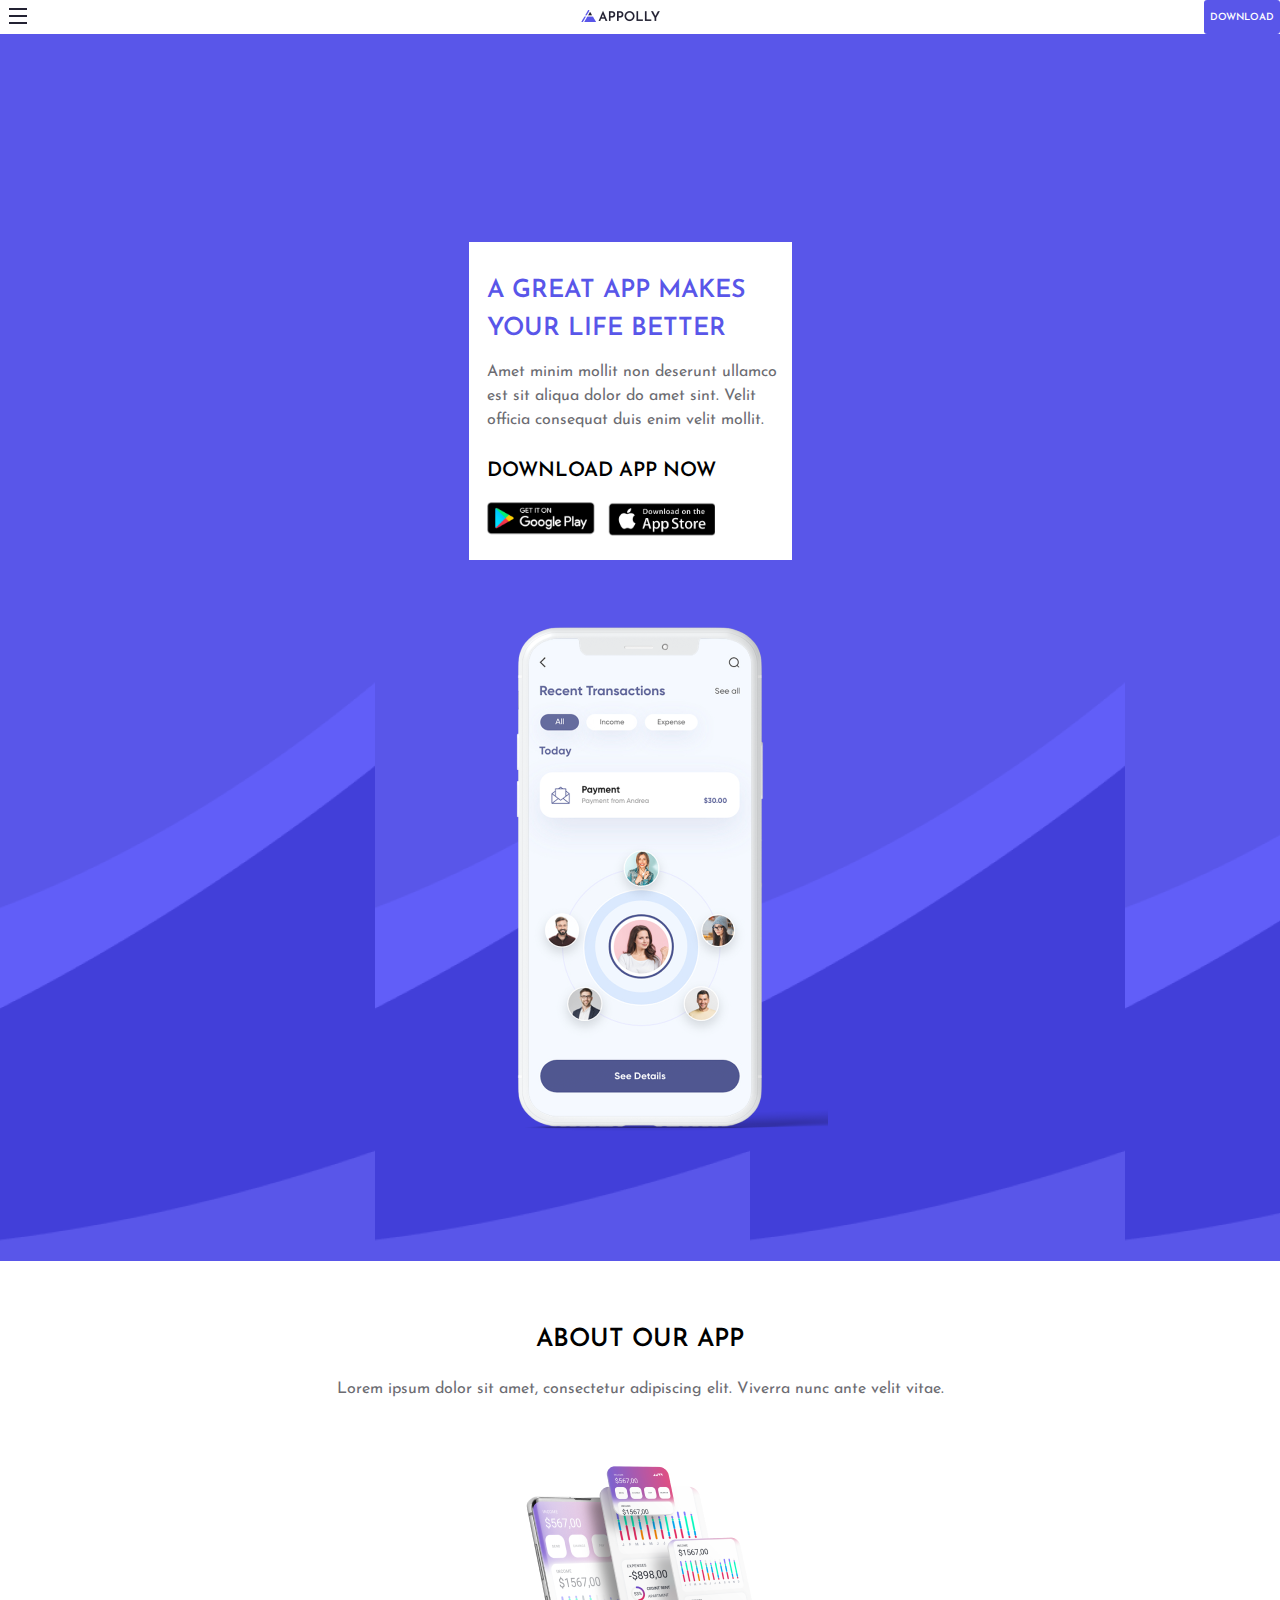
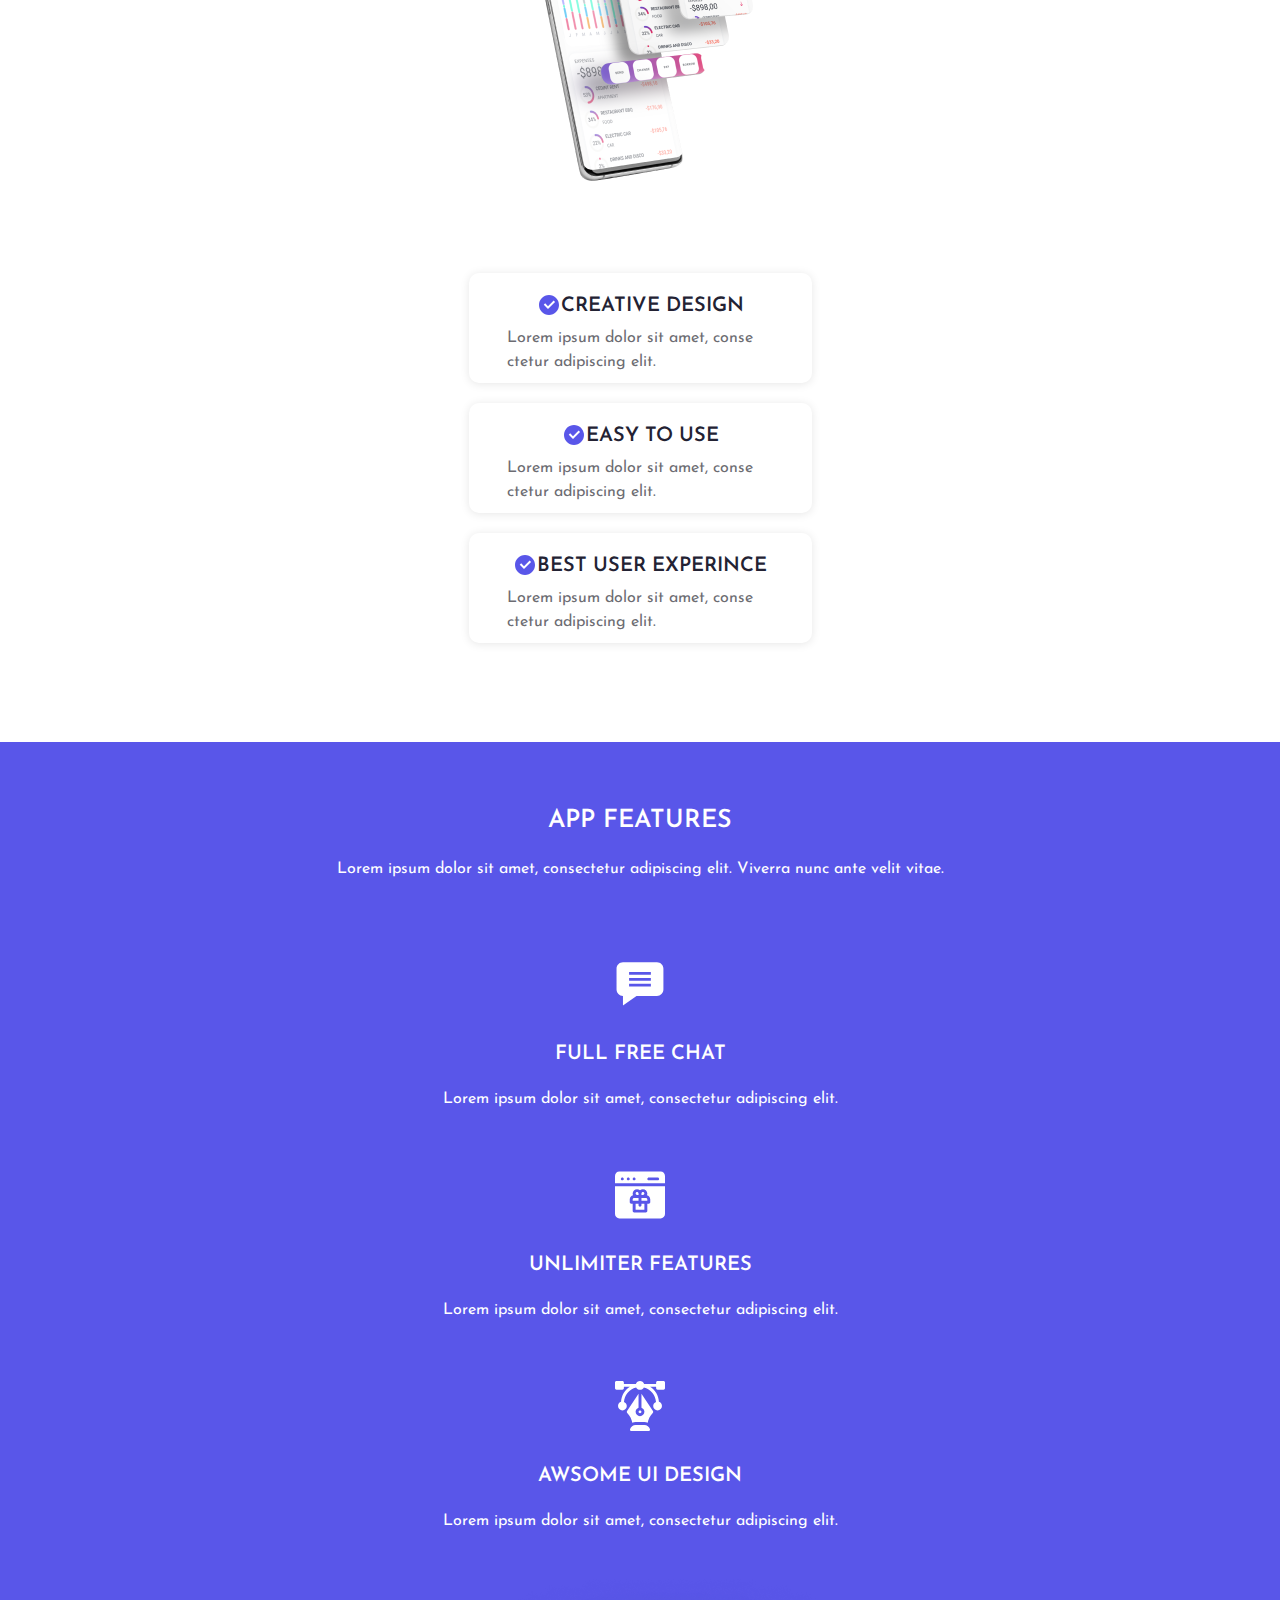
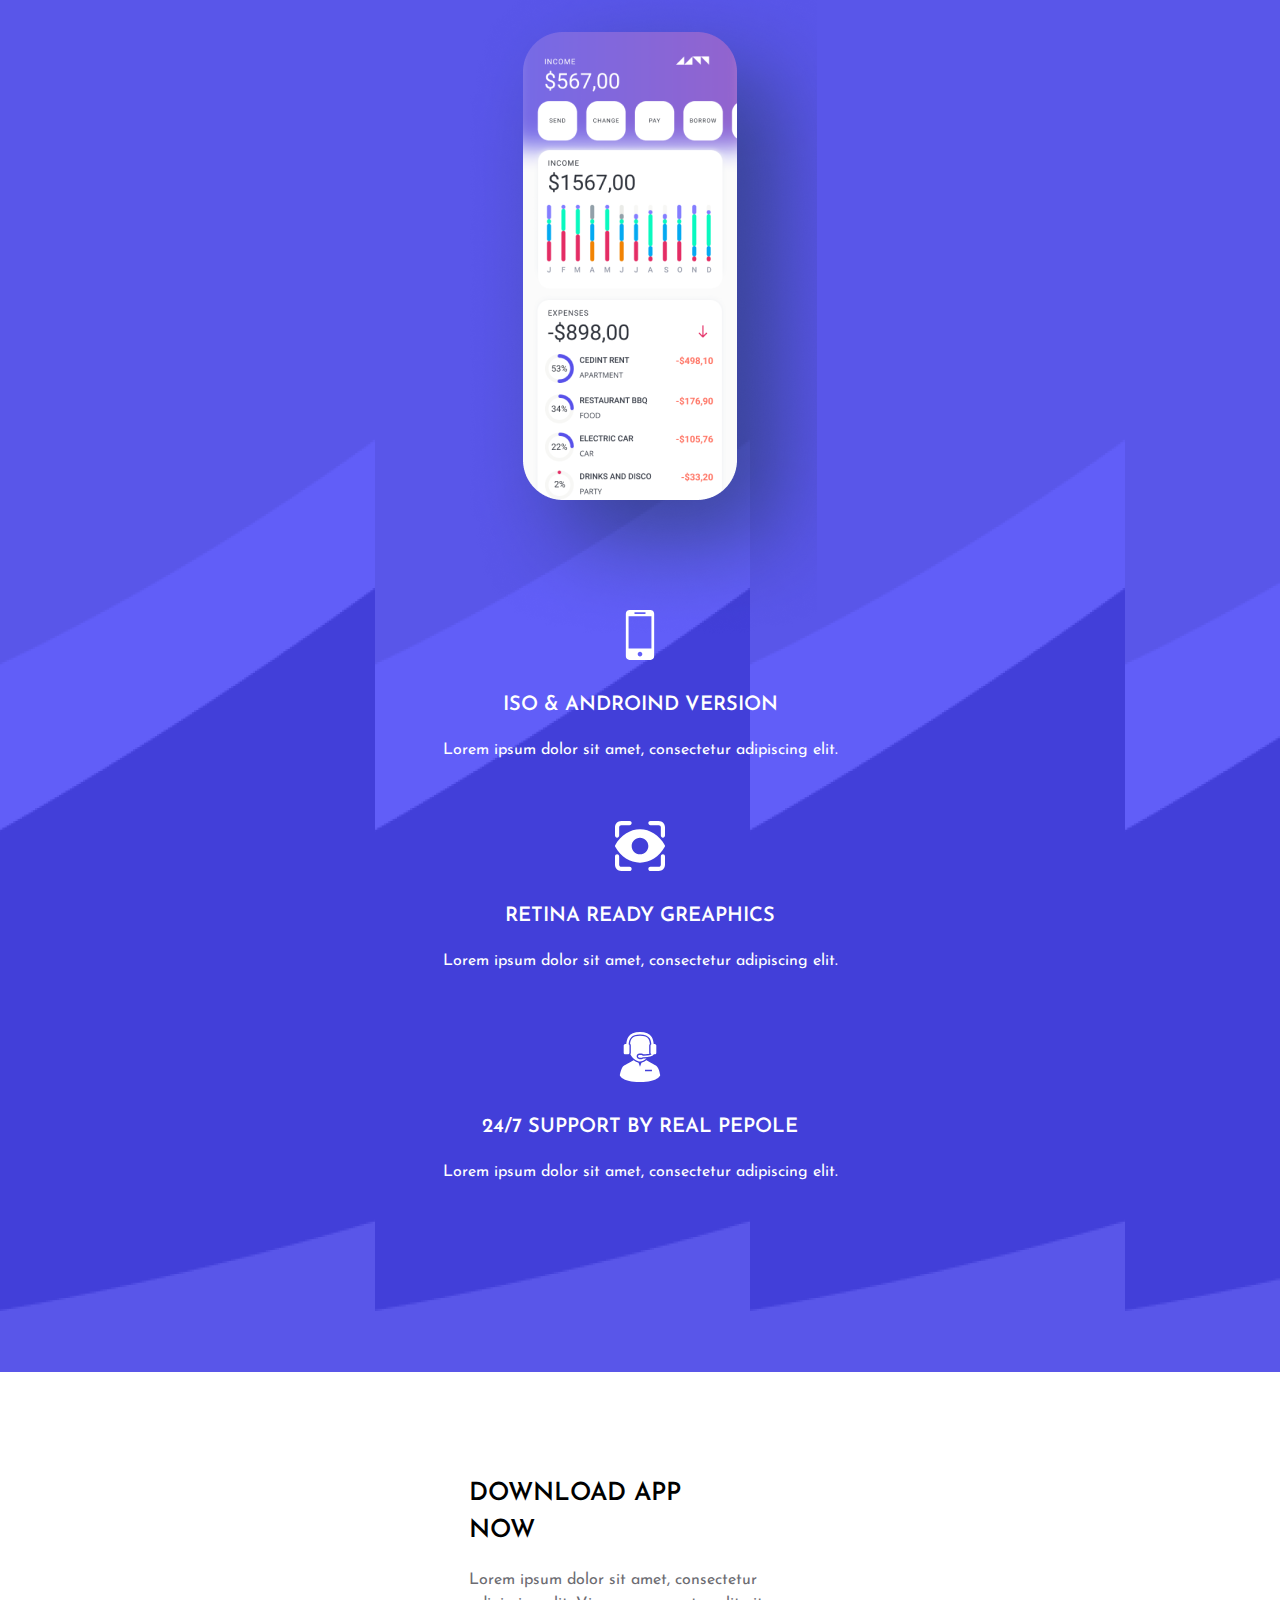
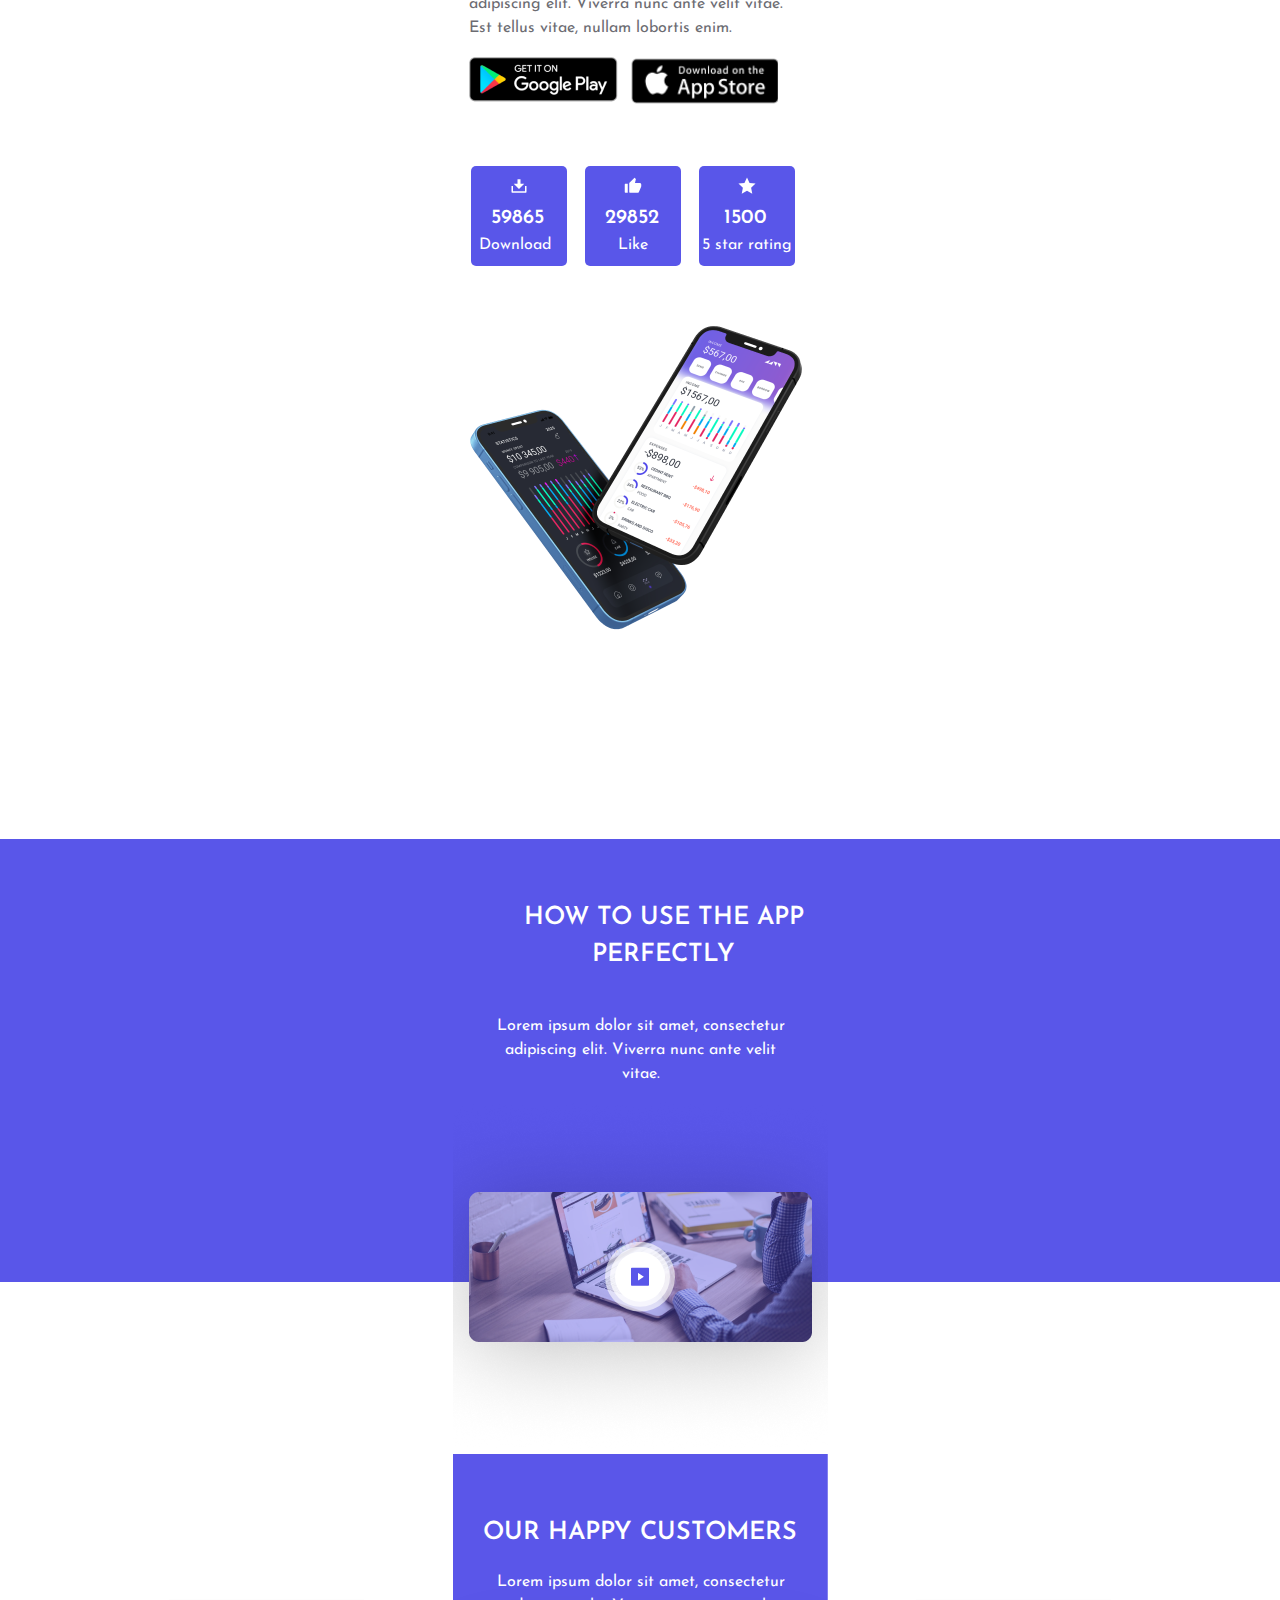
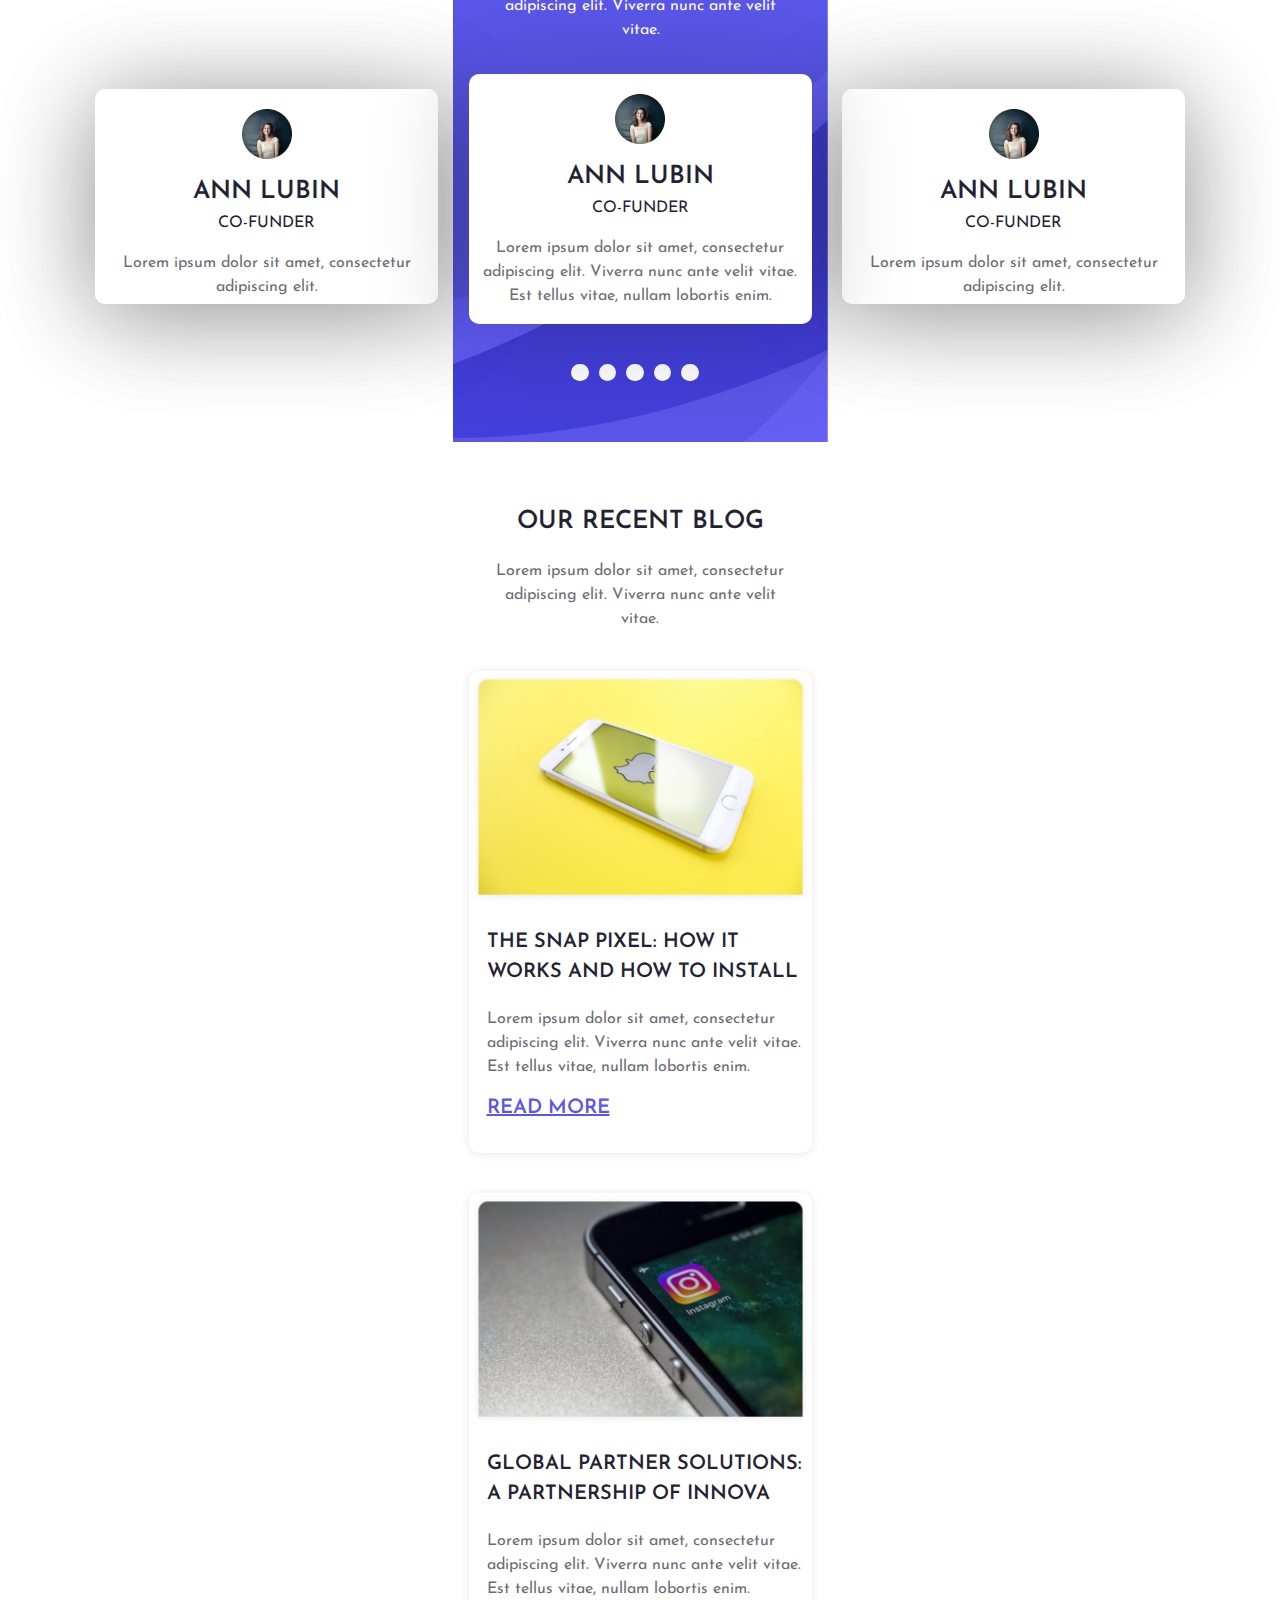
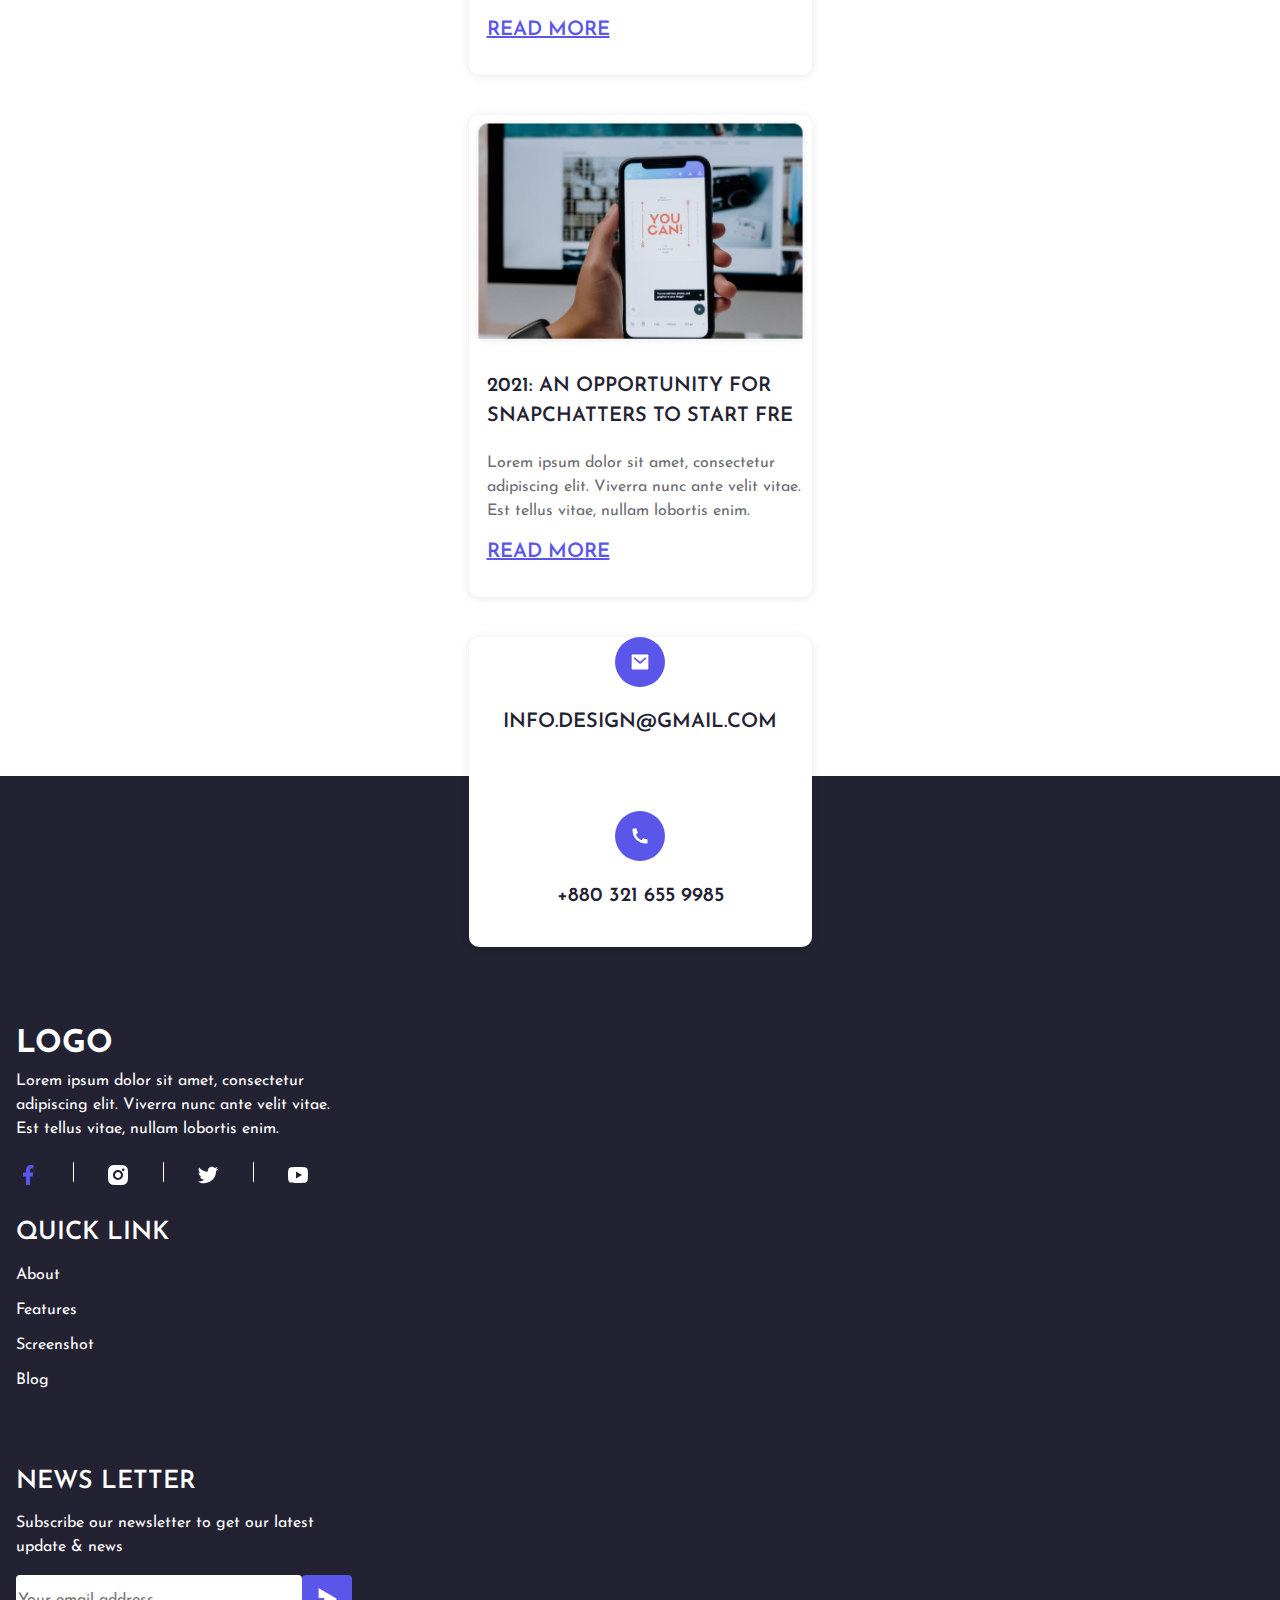
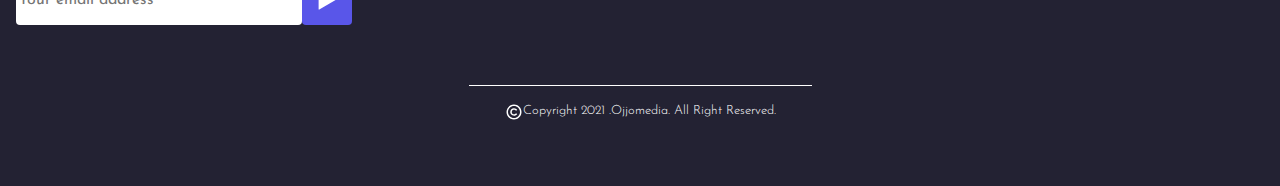
==== index.html @ 24dcb719 "blockimgflex" ====
<!DOCTYPE html>
<html lang="en">
<head>
    <meta charset="UTF-8">
    <meta name="viewport" content="width=device-width, initial-scale=1.0">
    <title>Document</title>
    <link rel="stylesheet" href="normalize.css">
    <link rel="stylesheet" href="style.css">
</head>
<body>
    <header class="header">
        <button type="button" class="header__buttonburger"><img src="image/burger.svg" alt=""></button>
        <a href="" class="header__logo"><img src="image/Logo41.png" alt="Appoly"></a>
        <a href="" class="header__downloadbutton-link">DOWNLOAD</a>
    </header>
    <main>
        <section class="downloadpage">
            <div class="downloadpage__container">
                <h1 id="Screenshot" class="downloadpage__heading1">A Great App Makes Your Life Better</h1>
                <p class="downloadpage__paragraph">Amet minim mollit non deserunt ullamco est sit aliqua dolor do amet sint. Velit officia consequat duis enim velit mollit.</p>
                <h2 class="downloadpage__heading2">Download App Now</h2>
                <a href="" class="downloadpage__link-google"><img src="image/google.png" alt="Get in on Google play" class="downloadpage__img-google" width="108" height="34"></a>
                <a href="" class="downloadpage__link-apple"><img src="image/appstore.png" alt="Download on the App Store" class="downloadpage__img-apple" width="108" height="34"></a>
            </div>
            <img src="image/Free Ui View Mobile App Mockup 1 (1).png" alt="Free Ui View Mobile App Mockup 1" class="downloadpage__img-phone" height="521">
        </section>
        <section class="aboutpage">
            <h2 id="About">About Our App</h2>
            <p class="aboutpage__paragraph">Lorem ipsum dolor sit amet, consectetur adipiscing elit. Viverra nunc ante velit vitae.</p>
            <img src="image/android-smartphone-free-mockup 1 (1).png" alt="android-smartphone-free-mockup 1" class="aboutpage__img-phone" width="238" height="324">
            <img src="" alt="" class="aboutpage__img-ellipse">
            <ul class="aboutpage__list">
                <li class="aboutpage__item">
                    <img src="image/галочка.svg" alt="marker" class="aboutpage__marker" width="24" height="24">
                    <h3 class="aboutpage__heading3">Creative design</h3>
                    <p class="aboutpage__item-paragraph">Lorem ipsum dolor sit amet, conse ctetur adipiscing elit.</p>
                </li>
                <li class="aboutpage__item">
                    <img src="image/галочка.svg" alt="marker" class="aboutpage__marker" width="24" height="24">
                    <h3 class="aboutpage__heading3">easy to use</h3>
                    <p class="aboutpage__item-paragraph">Lorem ipsum dolor sit amet, conse ctetur adipiscing elit.</p>
                </li>
                <li class="aboutpage__item">
                    <img src="image/галочка.svg" alt="marker" class="aboutpage__marker" width="24" height="24">
                    <h3 class="aboutpage__heading3">Best user experince</h3>
                    <p class="aboutpage__item-paragraph">Lorem ipsum dolor sit amet, conse ctetur adipiscing elit.</p>
                </li>
            </ul>
        </section>
        
        <section class="featurespage">
            <h2 id="Features" class="featurespage__heading2">App features</h2>
            <p class="featurespage__paragraph-main">Lorem ipsum dolor sit amet, consectetur adipiscing elit. Viverra nunc ante velit vitae.</p>
            <img src="image/comment.svg" alt="Icons/comment" class="featurespage__img">
            <h3 class="featurespage__heading3">Full free chat</h3>
            <p class="featurespage__paragraph">Lorem ipsum dolor sit amet, consectetur adipiscing elit.</p>
            <img src="image/surface1.svg" alt="Icons/browser" class="featurespage__img">
            <h3 class="featurespage__heading3">unlimiter features</h3>
            <p class="featurespage__paragraph">Lorem ipsum dolor sit amet, consectetur adipiscing elit.</p>
            <img src="image/vector.svg" alt="Icons/vector" class="featurespage__img">
            <h3 class="featurespage__heading3">awsome ui design</h3>
            <p class="featurespage__paragraph">Lorem ipsum dolor sit amet, consectetur adipiscing elit.</p>
            <img src="image/App (3).png" alt="App" class="featurespage__img-app">
            <img src="image/cell-phone.svg" alt="Icons/cell-phone" class="featurespage__img">
            <h3 class="featurespage__heading3">iso & androind version</h3>
            <p class="featurespage__paragraph">Lorem ipsum dolor sit amet, consectetur adipiscing elit.</p>
            <img src="image/eye-scanner 1.svg" alt="Icons/eye-scanner 1" class="featurespage__img">
            <h3 class="featurespage__heading3">retina ready greaphics</h3>
            <p class="featurespage__paragraph">Lorem ipsum dolor sit amet, consectetur adipiscing elit.</p>
            <img src="image/male-telemarketer.svg" alt="Icons/male-telemarketer" class="featurespage__img">
            <h3 class="featurespage__heading3">24/7 support by real pepole</h3>
            <p class="featurespage__paragraph">Lorem ipsum dolor sit amet, consectetur adipiscing elit.</p>
        </section>
        <section class="statisticpage">
            <h2 class="statisticpage__heading2">Download App  <br> Now</h2>
            <p class="statisticpage__paragraph-main">Lorem ipsum dolor sit amet, consectetur adipiscing elit. Viverra nunc ante velit vitae. Est tellus vitae, nullam lobortis enim.</p>
            <a href="" class="statisticpage__link-google"><img src="image/google.png" alt="Get in on Google play" class="statisticpage__img-google" width="149" height="47"></a>
            <a href="" class="statisticpage__link-apple"><img src="image/appstore.png" alt="Download on the App Store" class="statisticpage__img-apple" width="149" height="47"></a>
            <div class="statisticpage__main-container">
                <div class="statisticpage__container">
                    <img src="image/download-2-fill.svg" alt="Icons/download-2-fill" class="statisticpage__img-icons">
                    <p class="statisticpage__paragraph-numbers" id="downloads__number">59865</p>
                    <p class="statisticpage__paragraph-text" id="downloads__text">Download</p>
                </div>
                <div class="statisticpage__container">
                    <img src="image/like.svg" alt="Icons/thumb-up-fill" class="statisticpage__img-icons">
                    <p class="statisticpage__paragraph-numbers" id="like__number">29852</p>
                    <p class="statisticpage__paragraph-text" id="like__text">Like</p>
                </div>
                <div class="statisticpage__container">
                    <img src="image/star-fill.svg" alt="Icons/star-fill" class="statisticpage__img-icons">
                    <p class="statisticpage__paragraph-numbers" id="rating__number">1500</p>
                    <p class="statisticpage__paragraph-text" id="rating__text">5 star rating</p>
                </div>
            </div>
            <img src="image/Gravity-Scene-iPhone-12-Mockup 1 (1).png" alt="Gravity-Scene-iPhone-12-Mockup 1" class="statisticpage__img-phone">
            <img src="" alt="">
        </section>
        <section class="howtousepage">
            <h2 class="howtousepage__heading2">how to use the app perfectly</h2>
            <p class="howtousepage__paragraph">Lorem ipsum dolor sit amet, consectetur adipiscing elit. Viverra nunc ante velit vitae.</p>
            <div class="howtousepage__img-video">
                <img src="image/Image (1).png" alt="video">
                <div class="howtousepage__img-button">
                    <img src="image/Vodeo Icon.svg" alt="play button">
                </div>
            </div>
        </section>
        <section class="customerspage">
            <h2 class="customerspage__heading2">Our Happy Customers</h2>
            <p class="customerspage__paragraph-main">Lorem ipsum dolor sit amet, consectetur adipiscing elit. Viverra nunc ante velit vitae.</p>
            <div class="customerspage__container" id="customerspage__container-main">
                <img src="image/Profile Image (2).png" alt="Profile Image" class="customerspage__photo">
                <h2 class="customerspage__name">Ann Lubin</h2>
                <p class="customerspage__post">CO-FUNDER</p>
                <blockquote>
                    <p class="customerspage__blockquote">Lorem ipsum dolor sit amet, consectetur adipiscing elit. Viverra nunc ante velit vitae. Est tellus vitae, nullam lobortis enim.</p>
                </blockquote>
            </div>
            <div class="customerspage__container" id="customerspage__container-notmain1">
                <img src="image/Profile Image (2).png" alt="Profile Image" class="customerspage__photo">
                <h2 class="customerspage__name">Ann Lubin</h2>
                <p class="customerspage__post">CO-FUNDER</p>
                <blockquote>
                    <p class="customerspage__blockquote">Lorem ipsum dolor sit amet, consectetur adipiscing elit. </p>
                </blockquote>
            </div>
            <div class="customerspage__container" id="customerspage__container-notmain2">
                <img src="image/Profile Image (2).png" alt="Profile Image" class="customerspage__photo">
                <h2 class="customerspage__name">Ann Lubin</h2>
                <p class="customerspage__post">CO-FUNDER</p>
                <blockquote>
                    <p class="customerspage__blockquote">Lorem ipsum dolor sit amet, consectetur adipiscing elit. </p>
                </blockquote>
            </div>
            <div class="customerspage__container" id="customerspage__container-notmain3">
                <img src="image/Profile Image (2).png" alt="Profile Image" class="customerspage__photo">
                <h2 class="customerspage__name">Ann Lubin</h2>
                <p class="customerspage__post">CO-FUNDER</p>
                <blockquote>
                    <p class="customerspage__blockquote">Lorem ipsum dolor sit amet, consectetur adipiscing elit. </p>
                </blockquote>
            </div>
            <div class="customerspage__container" id="customerspage__container-notmain4">
                <img src="image/Profile Image (2).png" alt="Profile Image" class="customerspage__photo">
                <h2 class="customerspage__name">Ann Lubin</h2>
                <p class="customerspage__post">CO-FUNDER</p>
                <blockquote>
                    <p class="customerspage__blockquote">Lorem ipsum dolor sit amet, consectetur adipiscing elit. </p>
                </blockquote>
            </div>     
            <div class="customerspage__slider">
                <button class="slider__button"></button>
                <button class="slider__button"></button>
                <button class="slider__button"></button>
                <button class="slider__button"></button>
                <button class="slider__button"></button>
            </div>    
        </section>
        <section class="blogpage" >
            <h2 class="blogpage__heading2" id="Blog">Our recent blog</h2>
            <p class="blogpage__paragraph-main">Lorem ipsum dolor sit amet, consectetur adipiscing elit. Viverra nunc ante velit vitae.</p>
            <div class="blogpage__container">
                <img src="image/Image (2).png" alt="Image" class="blogpage__img-blog1" width="343">
                <h3 class="blogpage__heading3">The Snap Pixel: How It Works and How to Install</h3>
                <p class="blogpage__paragraph">Lorem ipsum dolor sit amet, consectetur adipiscing elit. Viverra nunc ante velit vitae. Est tellus vitae, nullam lobortis enim.</p>
                <a href="" class="blogpage__link">Read more</a>
            </div>
            <div class="blogpage__container">
                <img src="image/Image (3).png" alt="Image" class="blogpage__img-blog2" width="343">
                <h3 class="blogpage__heading3">Global Partner Solutions: A Partnership of Innova</h3>
                <p class="blogpage__paragraph">Lorem ipsum dolor sit amet, consectetur adipiscing elit. Viverra nunc ante velit vitae. Est tellus vitae, nullam lobortis enim.</p>
                <a href="" class="blogpage__link">Read more</a>
            </div>
            <div class="blogpage__container">
                <img src="image/Image (4).png" alt="Image" class="blogpage__img-blog3" width="343">
                <h3 class="blogpage__heading3">2021: An opportunity for Snapchatters to start fre</h3>
                <p class="blogpage__paragraph">Lorem ipsum dolor sit amet, consectetur adipiscing elit. Viverra nunc ante velit vitae. Est tellus vitae, nullam lobortis enim.</p>
                <a href="" class="blogpage__link">Read more</a>
            </div>
            <div class="blogpage__contacts">
                <img src="image/Email Icon (1).svg" alt="gmail" width="50" class="blogpage__contacts-logoemail">
                <p class="contacts__gmail" >info.design@gmail.com</p>
                <hr class="blogpage__hr">
                <img src="image/Call (1).svg" alt="phone"  width="50" class="blogpage__contacts-logophone">
                <a href="" class="contacts__phone">+880 321 655 9985</a>
            </div>
        </section>
    </main>
    <footer class="footer">
        <div class="logo__container">
            <h2 class="logo__heading">Logo</h2>
            <p class="logo__paragraph">Lorem ipsum dolor sit amet, consectetur adipiscing elit. Viverra nunc ante velit vitae. Est tellus vitae, nullam lobortis enim.</p>
            <a href=""><img src="image/facebook-fill.svg" alt="Icons/fill/facebook-fill" width="24"></a>
            <hr class="logo__hr">
            <a href=""><img src="image/instagram-fill.svg" alt="Icons/fill/instagram-fill" width="24"></a>
            <hr class="logo__hr">
            <a href=""><img src="image/twitter-fill.svg" alt="Icons/fill/twitter-fill" width="24"></a>
            <hr class="logo__hr">
            <a href=""><img src="image/youtube-fill.svg" alt="Icons/fill/youtube-fill" width="24"></a>
        </div>
        <div class="quicklink__container">
            <h3 class="quicklink__heading3">quick link</h3>
            <a href="#About" class="quicklink__link">About</a>
            <a href="#Features" class="quicklink__link">Features</a>
            <a href="#Screenshot" class="quicklink__link">Screenshot</a>
            <a href="#Blog" class="quicklink__link">Blog</a>
        </div>
        <div class="newsletter__container">
            <h3 class="newsletter__heading3">news letter</h3>
            <p class="newsletter__paragraph">Subscribe our newsletter to get our latest update & news</p>
            <form class="newsletter__input">
                <label for="email"><input type="text" id="email" placeholder="Your email address"></label>
                <button type="submit" class="newsletter__button"><img src="image/send-plane-2-fill.svg" alt="Icons/send-plane-2-fill"></button>
            </form>
        </div>
        <hr class="copyright__hr">
        <div class="copyright__container"> 

            <img src="image/Group.svg" alt="Icons/copyright-line" width="18" height="18" class="copyright__img">
            <p class="copyright__text">Copyright 2021 .Ojjomedia. All Right Reserved.</p>
        </div>
    </footer>
</body>
</html>
---- style.css ----
/* josefin-sans-300 - latin */
@font-face {
    font-display: swap; /* Check https://developer.mozilla.org/en-US/docs/Web/CSS/@font-face/font-display for other options. */
    font-family: 'Josefin Sans';
    font-style: normal;
    font-weight: 300;
    src: url('fonts/josefin-sans-v32-latin-300.eot'); /* IE9 Compat Modes */
    src: url('fonts/josefin-sans-v32-latin-300.eot?#iefix') format('embedded-opentype'), /* IE6-IE8 */
         url('fonts/josefin-sans-v32-latin-300.woff2') format('woff2'), /* Chrome 36+, Opera 23+, Firefox 39+, Safari 12+, iOS 10+ */
         url('fonts/josefin-sans-v32-latin-300.woff') format('woff'), /* Chrome 5+, Firefox 3.6+, IE 9+, Safari 5.1+, iOS 5+ */
         url('fonts/josefin-sans-v32-latin-300.ttf') format('truetype'), /* Chrome 4+, Firefox 3.5+, IE 9+, Safari 3.1+, iOS 4.2+, Android Browser 2.2+ */
         url('fonts/josefin-sans-v32-latin-300.svg#JosefinSans') format('svg'); /* Legacy iOS */
}
  /* josefin-sans-regular - latin */
@font-face {
    font-display: swap; /* Check https://developer.mozilla.org/en-US/docs/Web/CSS/@font-face/font-display for other options. */
    font-family: 'Josefin Sans';
    font-style: normal;
    font-weight: 400;
    src: url('fonts/josefin-sans-v32-latin-regular.eot'); /* IE9 Compat Modes */
    src: url('fonts/josefin-sans-v32-latin-regular.eot?#iefix') format('embedded-opentype'), /* IE6-IE8 */
         url('fonts/josefin-sans-v32-latin-regular.woff2') format('woff2'), /* Chrome 36+, Opera 23+, Firefox 39+, Safari 12+, iOS 10+ */
         url('fonts/josefin-sans-v32-latin-regular.woff') format('woff'), /* Chrome 5+, Firefox 3.6+, IE 9+, Safari 5.1+, iOS 5+ */
         url('fonts/josefin-sans-v32-latin-regular.ttf') format('truetype'), /* Chrome 4+, Firefox 3.5+, IE 9+, Safari 3.1+, iOS 4.2+, Android Browser 2.2+ */
         url('fonts/josefin-sans-v32-latin-regular.svg#JosefinSans') format('svg'); /* Legacy iOS */
}
  /* josefin-sans-600 - latin */
@font-face {
    font-display: swap; /* Check https://developer.mozilla.org/en-US/docs/Web/CSS/@font-face/font-display for other options. */
    font-family: 'Josefin Sans';
    font-style: normal;
    font-weight: 600;
    src: url('fonts/josefin-sans-v32-latin-600.eot'); /* IE9 Compat Modes */
    src: url('fonts/josefin-sans-v32-latin-600.eot?#iefix') format('embedded-opentype'), /* IE6-IE8 */
         url('fonts/josefin-sans-v32-latin-600.woff2') format('woff2'), /* Chrome 36+, Opera 23+, Firefox 39+, Safari 12+, iOS 10+ */
         url('fonts/josefin-sans-v32-latin-600.woff') format('woff'), /* Chrome 5+, Firefox 3.6+, IE 9+, Safari 5.1+, iOS 5+ */
         url('fonts/josefin-sans-v32-latin-600.ttf') format('truetype'), /* Chrome 4+, Firefox 3.5+, IE 9+, Safari 3.1+, iOS 4.2+, Android Browser 2.2+ */
         url('fonts/josefin-sans-v32-latin-600.svg#JosefinSans') format('svg'); /* Legacy iOS */
}
  /* josefin-sans-700 - latin */
@font-face {
    font-display: swap; /* Check https://developer.mozilla.org/en-US/docs/Web/CSS/@font-face/font-display for other options. */
    font-family: 'Josefin Sans';
    font-style: normal;
    font-weight: 700;
    src: url('fonts/josefin-sans-v32-latin-700.eot'); /* IE9 Compat Modes */
    src: url('fonts/josefin-sans-v32-latin-700.eot?#iefix') format('embedded-opentype'), /* IE6-IE8 */
         url('fonts/josefin-sans-v32-latin-700.woff2') format('woff2'), /* Chrome 36+, Opera 23+, Firefox 39+, Safari 12+, iOS 10+ */
         url('fonts/josefin-sans-v32-latin-700.woff') format('woff'), /* Chrome 5+, Firefox 3.6+, IE 9+, Safari 5.1+, iOS 5+ */
         url('fonts/josefin-sans-v32-latin-700.ttf') format('truetype'), /* Chrome 4+, Firefox 3.5+, IE 9+, Safari 3.1+, iOS 4.2+, Android Browser 2.2+ */
         url('fonts/josefin-sans-v32-latin-700.svg#JosefinSans') format('svg'); /* Legacy iOS */
}


/* Цвета и не только */



:root {
    font-size: 62.5%;
    --downloadbuttoon-color: #FFFFFF;
    --textcolor-color:#FFFFFF;
    --background1-color:#5956E9;
    --background2-color:#FFFFFF; 
    --heading1-color: #5956E9 ;
    --heading2-color:#232233;
    --paragraph-color:#6C6C72;
    --headingweight-font-weight:600; 
        --paragraphweigt-font-weight:400;
    --paragraphsize-font-size: 1.6rem; 
    --paragraphfontstyle-font-style: normal;
    --paragraphlineheight-line-height: 2.4rem;
}

*{
    box-sizing: border-box; 
}

/* Хедер */

.header {
    display: flex;
    align-items: center;
    justify-content: space-between;
}

.header__buttonburger {
    background: transparent;
    border: none;
}
/* Кнопка скачать */
.header__downloadbutton-link{
    color: var(--downloadbuttoon-color);
    font-family: 'Josefin Sans', sans-serif;
    font-weight: 600;
    font-size: 1rem;
    font-style: normal;
    line-height: normal;
    text-align: center;
    text-transform: uppercase;
    text-decoration: none;
    display: flex;
    justify-content: center;
    align-items: center;
    width: 76px;
    height: 34px;
    flex-shrink: 0;
    background-color: var(--background1-color);
    border-radius: 0.3rem;
}


/* Основные (main) */



/* Страница с ссылками на скачивание */

.downloadpage {
    min-height: 122.7rem;
    margin: auto;
    display: flex;
    flex-direction: column;
    flex-wrap: wrap;
    align-items: center;
    justify-content: center;
    background-image: url(images/Background\ Image\ \(2\).png);
}

.downloadpage__container {
    margin: auto;
    width: 32.3rem;
    height: 31.8rem;
    flex-shrink: 0;
    background-color: var(--background2-color);
    margin-left:1.6rem;
    margin-right: 3.6rem;
    margin-top: 20.8rem;
    
}

.downloadpage__paragraph {
    color: var(--paragraph-color);
    margin-left: 1.8rem;
    margin-right: 1.2rem;
    min-width: 29.3rem;
    height: 6.6rem;
    margin-bottom: 3rem;
}
.downloadpage__heading1{
    font-family: 'Josefin Sans',sans-serif;
    min-width: 26.2rem;
    height: 7.1rem;
    font-weight: 600;
    font-size: 2.5rem;
    line-height: 3.75rem;
    text-transform: uppercase;
    color: var(--heading1-color);
    word-wrap: break-word;
    margin-left: 1.8rem;
    margin-top: 3rem;
    margin-right: 4.3rem;
    
}

.downloadpage__heading2 {
    font-family: 'Josefin Sans', sans-serif;
    font-size: 2rem;
    font-style: normal;
    font-weight: 600;
    line-height: 3rem;
    text-transform: uppercase;
    margin-left: 1.8rem;
    margin-top: 0;
}
.downloadpage__img-google {
    margin-left: 1.8rem;
    margin-right: 1.017rem;
}

.downloadpage__img-phone{
    margin-left: 5.5rem;
    max-width: 36rem;
    margin-bottom: 12rem;
}

/* Значение для параграфов */
p {
    font-family: 'Josefin Sans', sans-serif;
    font-weight: var(--paragraphweigt-font-weight);
    font-size: var(--paragraphsize-font-size);
    color: var(--paragraph-color);
    font-style: var(--paragraphfontstyle-font-style);
    line-height: var(--paragraphlineheight-line-height);
}

/* Страница about */

#About {
    font-family: 'Josefin Sans', sans-serif;
    font-weight: var(--headingweight-font-weight);
    font-size: 2.5rem;
    font-style: normal;
    line-height: 3.75rem; 
    text-transform: uppercase;
    text-align: center;
    margin-top: 6rem;
    margin-bottom: 1.8rem;
    max-height: 3.75rem;
}


.aboutpage {
    margin-left: 1.6rem;
    margin-right: 1.6rem;
    min-height: 100rem;
}

.aboutpage__paragraph{
    margin-top: 0rem;
    min-width: 30rem;
    min-height: 7rem;
    margin-left: 2.2rem;
    margin-right: 2.1rem;
    text-align: center;
}

.aboutpage__list{
    display: flex;
    flex-direction: column;
    align-items: center;
    padding-left: 0;
    margin: auto;
}


.aboutpage__item {
    display: flex;
    flex-wrap: wrap;
    align-items: flex-start;
    justify-content: center;
    margin-bottom: 2rem;
    list-style-type: none;
    width: 34.3rem;
    height: 11rem;
    flex-shrink: 0;
    border-radius: 10px;
    box-shadow: 0px 1px 10px 0px rgba(0, 0, 0, 0.10);
    background: var(--background2-color)
}

.aboutpage__heading3 {
    color: var(--heading2-color);
    font-family: 'Josefin Sans',sans-serif;
    height: 3rem;
    font-size: 2rem;
    font-style: normal;
    font-weight: 600;
    line-height: 3rem;
    text-transform: uppercase;
    margin-top: 0rem;
    margin-bottom: 0.3rem;
    padding-top: 1.8rem;
}
.aboutpage__img-phone{
    display: block;
    margin: auto;
    margin-bottom: 7.5rem;
}
.aboutpage__marker{
    margin-top: 2rem;
}
.aboutpage__item-paragraph {
    width: 26.6rem;
    height: 4.9rem;
    margin: 0rem;
}

/* Страница features */

.featurespage {
    min-height: 223rem;
    background-image: url(images/Rectangle\ 23.png);
}

.featurespage__heading2 {
    display: block ;
    color:var(--textcolor-color);
    font-family: 'Josefin Sans',sans-serif;
    font-size: 2.5rem;
    font-style: normal;
    font-weight: 600;
    line-height: 3.75rem;
    text-transform: uppercase;
    text-align: center;
    padding: 6rem;
    padding-bottom: 0rem;
    margin-bottom: 0rem;
}

.featurespage p {
    color: var(--textcolor-color);
}
.featurespage__paragraph-main {
    min-width: 30rem;
    min-height: 7rem;
    text-align: center;
    margin-left: 3.8rem;
    margin-right: 3.7rem;
    margin-top: 1.8rem;
    margin-bottom: 3.2rem;
}

.featurespage__heading3 {
    display: block ;
    color:var(--textcolor-color);
    font-family: 'Josefin Sans',sans-serif;
    font-size: 2rem;
    font-style: normal;
    font-weight: 600;
    line-height: 3rem;
    text-transform: uppercase;
    text-align: center;
    padding: 6rem;
    padding-bottom: 0rem;
    margin-bottom: 0rem;
    margin-top: 3rem;
    padding-top: 0rem;
}

.featurespage__img {
    display: block;
    width: 50px;
    height: 50px;
    margin: auto;
}

.featurespage__paragraph {
    min-width: 22.3rem;
    min-height: 4.3rem;
    margin-left: 7.6rem;
    margin-right: 7.6rem;
    text-align: center;
    margin-top: 1.8rem;
    margin-bottom: 4rem;
}

.featurespage__img-app {
    display: block;
    margin: auto;
    margin-top: -2rem;
    margin-bottom: -3rem;
}


/* Страница statistic */

.statisticpage {
    margin: auto;
    width: 37.5rem;
    min-height: 96.4rem;
    background-color: var(--background2-color);
}
.statisticpage__link-google{
    display: inline-block;
    width: 14.9rem;
    height: 4.7rem;
}
.statisticpage__link-apple{
    display: inline-block;
    width: 14.9rem;
    height: 4.7rem;
    margin-left: 2.5rem;
}
.statisticpage__main-container{
    display: flex
}
.statisticpage__img-phone{
    margin-top: 6rem;
    margin-left: 1.6rem;
}
.statisticpage__container{
    margin-left: 1.8rem;
    width: 9.6rem;
    height: 10rem;
    flex-shrink: 0;
    border-radius: 0.5rem;
    background-color: var(--background1-color);
    margin-top: 6rem;
    flex-wrap: wrap;
}

.statisticpage__heading2 {
    width: 28.8rem;
    height: 7.5rem;
    margin-top: 10.3rem;
    margin-left: 1.6rem;
    margin-right: 7.1rem;
    margin-bottom: 1.8rem;
    font-family: 'Josefin Sans',sans-serif;
    font-size: 2.5rem;
    font-style: normal;
    font-weight: 600;
    line-height: 3.75rem;
    text-transform: uppercase;
}

.statisticpage__paragraph-main {
    width: 32.9rem;
    height: 7.3rem;
    margin-left: 1.6rem;
    margin-right: 3rem;
    margin-top: 0rem;
}

.statisticpage__img-google{
    margin-left: 1.6rem;
    margin-right: 2.5rem;
}

.statisticpage__img-apple{
    margin-left: 0rem;
    margin-right: 3.4rem;
}

.statisticpage__img-icons{
    display: flex;
    width: 18px;
    height: 18px;
    margin-left: 3.9rem;
    margin-right: 3.9rem;
    margin-top: 1.1rem;
    flex-shrink: 0;
}




.statisticpage__paragraph-numbers{
    margin-top: 0.8rem;
    color:var(--textcolor-color);
    font-size: 2rem;
    font-style: normal;
    font-weight: 600;
    line-height: 3rem;
    margin-left: 2rem;
    margin-bottom: 0rem;
}

.statisticpage__paragraph-text{
    margin-top: 0rem;
    margin-bottom: 1.2rem;
    color: var(--textcolor-color);
}
#downloads__text{
    margin: 0;
    padding: 0;
    margin-left: 0.8rem;
}

#like__text {
    margin-left: 3.3rem;
}

#rating__text {
    margin-left: 0.3rem;
}

#rating__number {
    margin-left: 2.5rem;
}

/* Страница howtouse */

.howtousepage {
    display: flex;
    flex-direction: column;
    justify-content: center;
    align-items: center;
    margin: auto;
    min-width: 37.5rem;
    min-height: 49.1rem;
    background: linear-gradient(to bottom,var(--background1-color) 72%, var(--background2-color) 28%);
    
}


.howtousepage__heading2 {
    width: 28.1rem;
    min-height: 7.1rem;
    font-family: 'Josefin Sans',sans-serif;
    font-size: 2.5rem;
    font-style: normal;
    font-weight: 600;
    line-height: 3.75rem;
    text-transform: uppercase;
    color:var(--textcolor-color);
    text-align: center;
    margin-left: 4.7rem;
    padding-top: 6rem;
    margin-bottom: 4rem;
    margin-top: 0rem;
}

.howtousepage__paragraph {
    color: var(--textcolor-color);
    text-align: center;
    width: 30rem;
    min-height: 7rem;
    margin-left: 3.8rem;
    margin-right: 3.7rem;
    margin-top: 0rem;
}
.howtousepage__img-video{
    position: relative;
}
.howtousepage__img-button{
    position: absolute;
    top: 50%;
    left: 50%;
    transform: translate(-50%, -50%);
    cursor: pointer;
}
/* Страница customers */

.customerspage {
    margin: auto;
    width: 37.5rem;
    min-height: 58.8rem;
    background-image: url(images/Rectangle\ 23.jpg);
    display: block;
}

.customerspage__heading2 {
    min-width: 31.5rem;
    min-height: 3.8rem;
    color: var(--textcolor-color);
    font-family: 'Josefin Sans',sans-serif;
    font-size: 2.5rem;
    font-style: normal;
    font-weight: 600;
    line-height: 3.75rem;
    text-transform: uppercase;
    padding-top: 6rem;
    margin-left: 3rem;
    margin-bottom: 1.8rem;
    margin-top: 0rem;
}

.customerspage__paragraph-main {
    width: 30rem;
    min-height: 7rem;
    color: var(--textcolor-color);
    text-align: center;
    margin-left: 3.8rem;
    margin-top: 0rem;
    margin-bottom: 3.2rem;
}

.customerspage__name {
    display: flex;
    justify-content: center;
    color: var(--heading2-color);
    font-family: 'Josefin Sans',sans-serif;
    font-size: 2.5rem;
    font-style: normal;
    font-weight: 600;
    line-height: 3.75rem;
    text-transform: uppercase;
    margin-top: 1.2rem;
    margin-bottom: 0rem;
}

.customerspage__container {
    background-color: var(--background2-color);
    width: 34.3rem;
    height: 25rem;
    border-radius: 1rem;
    box-shadow: 0px 10px 100px 0px rgba(0, 0, 0, 0.24);
    margin-left: 1.6rem;
    margin-right: 1.6rem;
}
.customerspage__post{
    color: var(--heading2-color);
    display: flex;
    justify-content: center;
    margin-top: 0rem;

}
.customerspage__photo{
    box-sizing: content-box;
    width: 5rem;
    height: 5rem;
    padding-top: 2rem;
    margin-left: 14.65rem;
}
blockquote{
    margin: 0;
}
.customerspage__blockquote {
    display: flex;
    justify-content: center;
    text-align: center;
    width: auto;
    height: 7rem;
    margin: 0;
    margin: 1.35rem;
}

#customerspage__container-main {
    position: relative;
    z-index: 2;
}

#customerspage__container-notmain1 {
    height: 21.5rem;
    position: absolute;
    left: 7.9rem;
    margin-top: -23.5rem;
    z-index: 1;
}

#customerspage__container-notmain2 {
    height: 21.5rem;
    position: absolute;
    right: 7.9rem;
    margin-top: -23.5rem;
    z-index: 1;
}

#customerspage__container-notmain3 {
    height: 21.5rem;
    position: absolute;
    left: 7.9rem;
    margin-top: -23.5rem;
    z-index: 1;
}

#customerspage__container-notmain4 {
    height: 21.5rem;
    position: absolute;
    right: 7.9rem;
    margin-top: -23.5rem;
    z-index: 1;
}

.customerspage__slider{
    display: flex;
    justify-content: center;
    margin-top: 4rem;
}

.slider__button{
    background-color:var(--background2-color);
    border-radius: 50%;
    width: 1.75rem;
    height: 1.75rem;
    border: none;
    margin-right: 1rem;
}
/* страница blog */

.blogpage {
    width: 37.5rem;
    margin: auto;
    display: flex;
    flex-direction: column;
}




.blogpage__heading2{
    text-align: center;
    font-family: 'Josefin Sans',sans-serif;
    font-size: 2.5rem;
    font-style: normal;
    font-weight: 600;
    line-height: 3.75rem;
    text-transform: uppercase;
    color: var(--heading2-color);
    padding-top: 4rem;
    margin-bottom: 1.8rem;
}

.blogpage__paragraph-main{
    max-width: 30rem;
    min-height: 7rem;
    margin: auto;
    text-align: center;
    margin-bottom: 4rem;
}

.blogpage__container {
    width: 34.3rem;
    height: 48.2rem;
    border-radius: 1rem;
    background-color: var(--background2-color);
    box-shadow: 0px 1px 10px 0px rgba(0, 0, 0, 0.10);
    margin: auto;
    margin-bottom: 4rem;
}
.blogpage__heading3 {
    max-width: 31.5rem;
    color: var(--heading2-color);
    font-family: 'Josefin Sans';
    font-size: 2rem;
    font-style: normal;
    font-weight: 600;
    line-height: 3rem;
    text-transform: uppercase;
    margin-left: 1.8rem;
}
.blogpage__paragraph {
    min-width: 32.5rem;
    margin-left: 1.8rem;
}

.blogpage__link {
    color: var(--heading1-color);
    font-family: 'Josefin Sans';
    font-size: 2rem;
    font-style: normal;
    font-weight: 600;
    line-height: 130%;
    text-decoration: underline;
    text-transform: uppercase;
    margin-left: 1.8rem;
}

.blogpage__contacts{
    position: relative;
    z-index: 2;
    width: 34.3rem;
    height: 31rem;
    margin-left: 1.6rem;
    border-radius: 1rem;
    background: var(--background2-color);
    margin-bottom: -17.1rem;
    box-shadow: 0px 1px 10px 0px rgba(0, 0, 0, 0.10);
}


.contacts__gmail {
    color: var(--heading2-color);
    font-family: 'Josefin Sans';
    font-size: 2rem;
    font-style: normal;
    font-weight: 600;
    line-height: 3rem;
    text-transform: uppercase;
    text-align: center;
}


.contacts__phone {
    display: block;
    color: var(--heading2-color);
    font-family: 'Josefin Sans';
    font-size: 2rem;
    font-style: normal;
    font-weight: 600;
    line-height: 3rem;
    text-transform: uppercase;
    text-decoration: none;
    text-align: center;
    margin-top: 2rem;
}

.blogpage__contacts-logoemail{
    display: block;
    margin: auto;
}
.blogpage__contacts-logophone{
    display: block;
    margin: auto;
    margin-top: 5rem;
}
.blogpage__hr{
    width: 11.7rem;
    height: 0.4rem;
    color: var(--heading2-color);
    border: none;
}
/* Страница футер  */


.footer {
    display: flex;
    flex-direction: column;
    justify-content: start;
    position: relative;
    z-index: 1;
    margin: auto;
    min-height: 101rem;
    background: var(--heading2-color);
}

.logo__container {
    margin-left: 1.6rem;
    margin-top: 0rem;
}

.logo__heading {
    color: var(--textcolor-color);
    font-family: 'Josefin Sans';
    font-size: 3.125rem;
    font-style: normal;
    font-weight: 700;
    line-height: 4.725rem;
    text-transform: uppercase;
    padding-top: 22rem;
    margin-bottom: 0rem;
}

.logo__paragraph {
    max-width: 33.5rem;
    color: var(--textcolor-color);
    margin-top: 0rem;
}

.logo__hr{
    display: inline-block;
    width: 0.1rem;
    height: 2rem;
    border: none;
    background-color: var(--downloadbuttoon-color);
    margin-left: 3rem;
    margin-right: 3rem;
}

.quicklink__container {
    margin-left: 1.6rem;
    
}

.quicklink__heading3 {
    color: var(--textcolor-color);
    font-family: 'Josefin Sans',sans-serif;
    font-size: 2.5rem;
    font-style: normal;
    font-weight: 600;
    line-height: 3.75rem;
    text-transform: uppercase;
    margin-bottom: 1.1rem;
}

.quicklink__link{
    display: block;
    font-family: 'Josefin Sans',sans-serif;
    font-size: 1.6rem;
    font-style: normal;
    font-weight: 400;
    line-height: 2.4rem;
    color: var(--textcolor-color);
    margin-bottom: 1.1rem;
    text-decoration: none;
}


.newsletter__container{
    margin-left: 1.6rem;
}

.newsletter__heading3{
    margin-top: 6rem;
    color: var(--textcolor-color);
    font-family: 'Josefin Sans',sans-serif;
    font-size: 2.5rem;
    font-style: normal;
    font-weight: 600;
    line-height: 3.75rem;
    text-transform: uppercase;
    margin-bottom: 0rem;
}

.newsletter__paragraph{
    margin-top: 1.1rem;
    max-width: 30rem;
    color: var(--textcolor-color);
}

.newsletter__button{
    width: 5rem;
    height: 5rem;
    background-color: var(--background1-color);
    border: none;
    border-radius: 0.4rem;
}

.newsletter__input{
    display: flex;
    justify-content: start;
    align-items: center;
}


#email{
    width: 28.6rem;
    height: 5rem;
    border-radius: 4px;
    text-align: left;
    border: none;
    font-family: 'Josefin Sans', sans-serif;
    font-size: 1.6rem;
    font-style: normal;
    font-weight: 400;
    line-height: 2.4rem;
}
.copyright__hr {
    width: 34.3rem;
    height: 1px;
    background: var(--background2-color);
    border: none;
    margin-top: 6rem;
}

.copyright__text {
    color: var(--textcolor-color);
    font-family: 'Josefin Sans',sans-serif;
    font-size: 1.28rem;
    font-style: normal;
    font-weight: 300;
    line-height: normal;
    margin-bottom: 0rem;
}

.copyright__container{
    display: flex;
    justify-content: center;
}

.copyright__img{
    margin-top: 1.18rem;
}
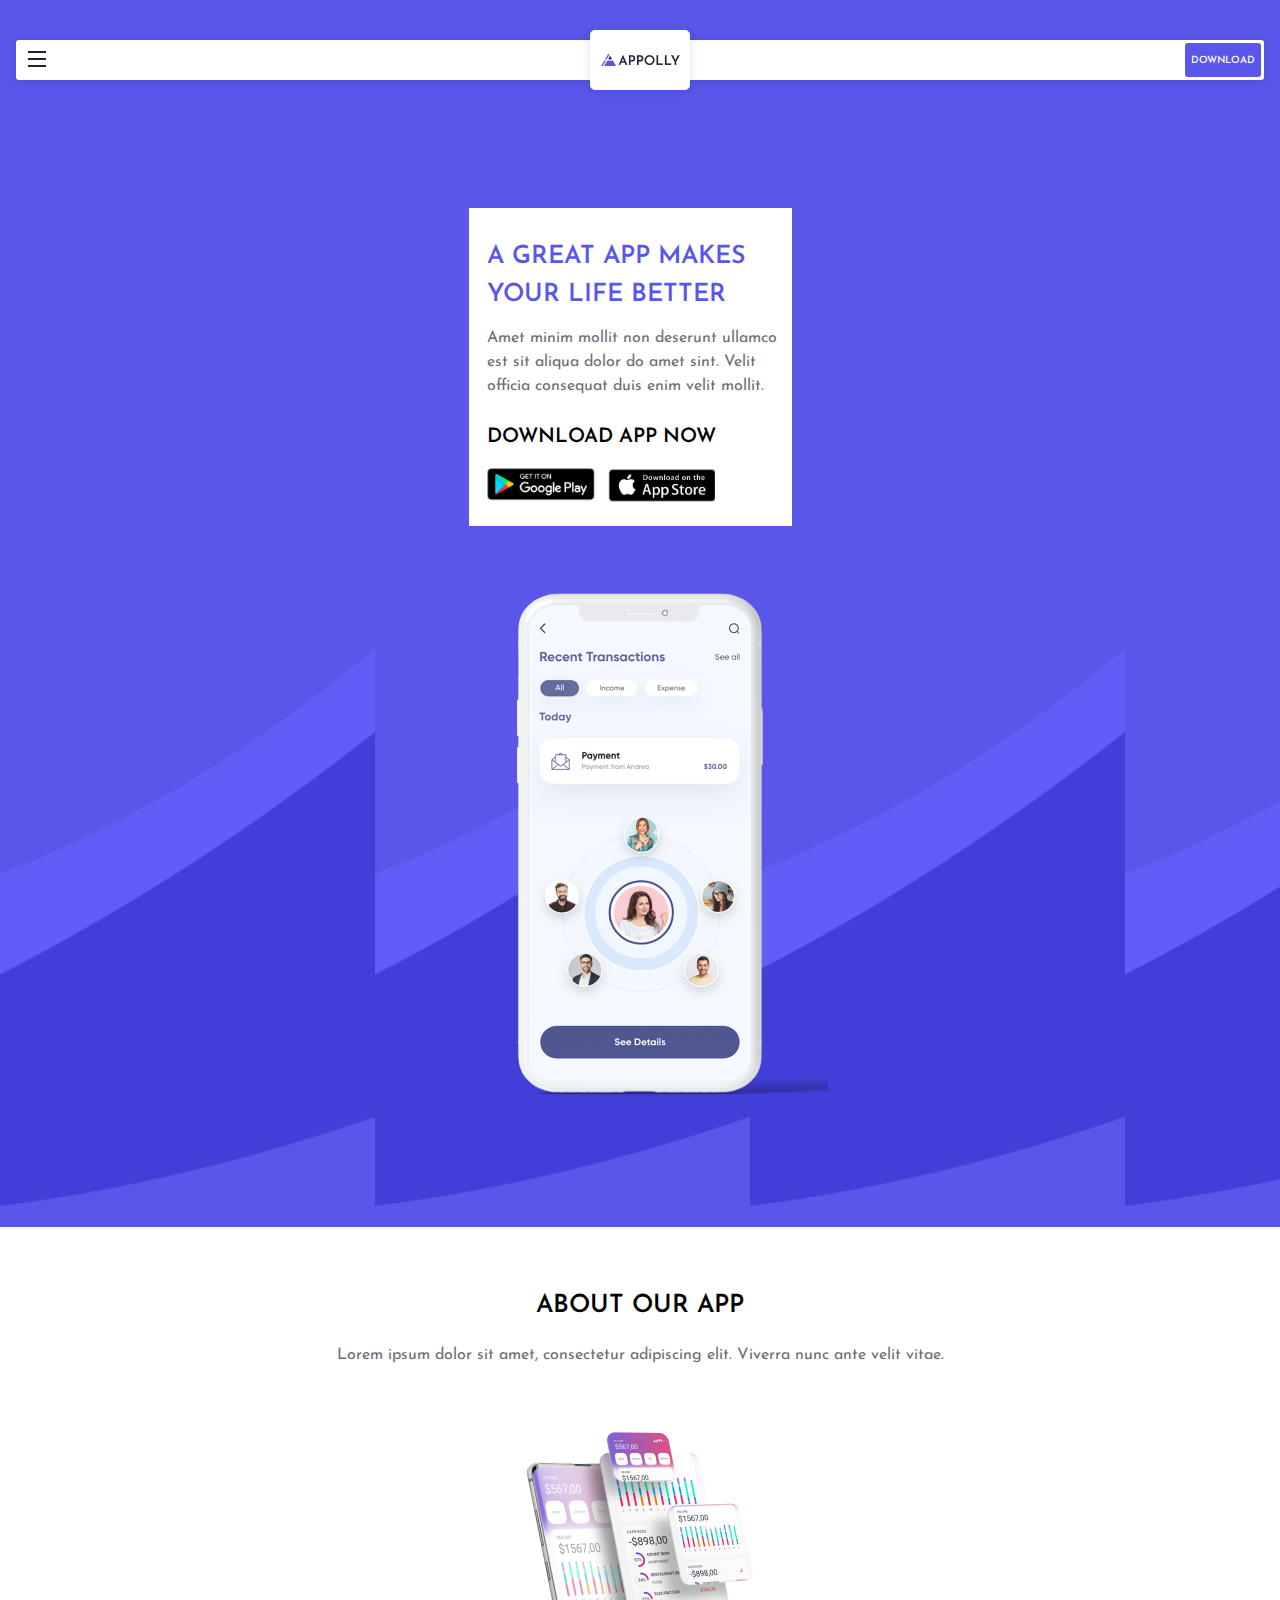
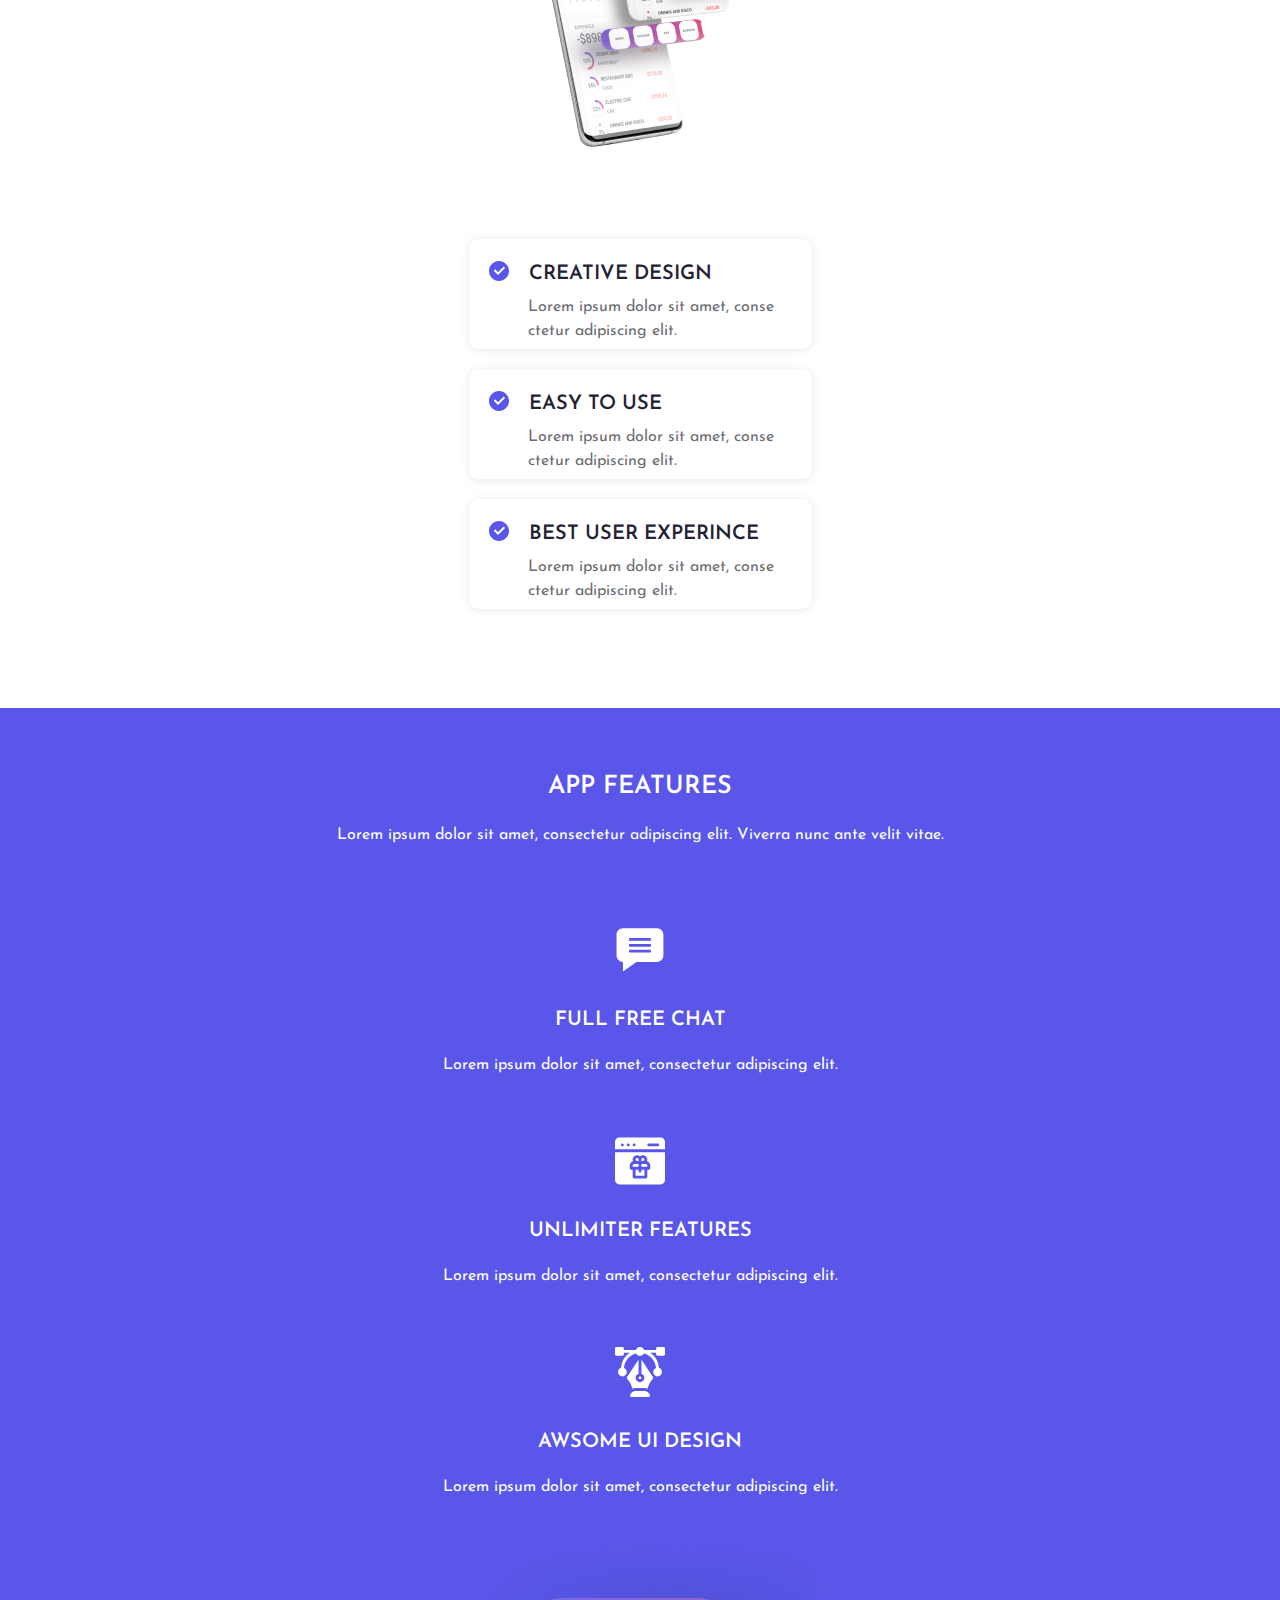
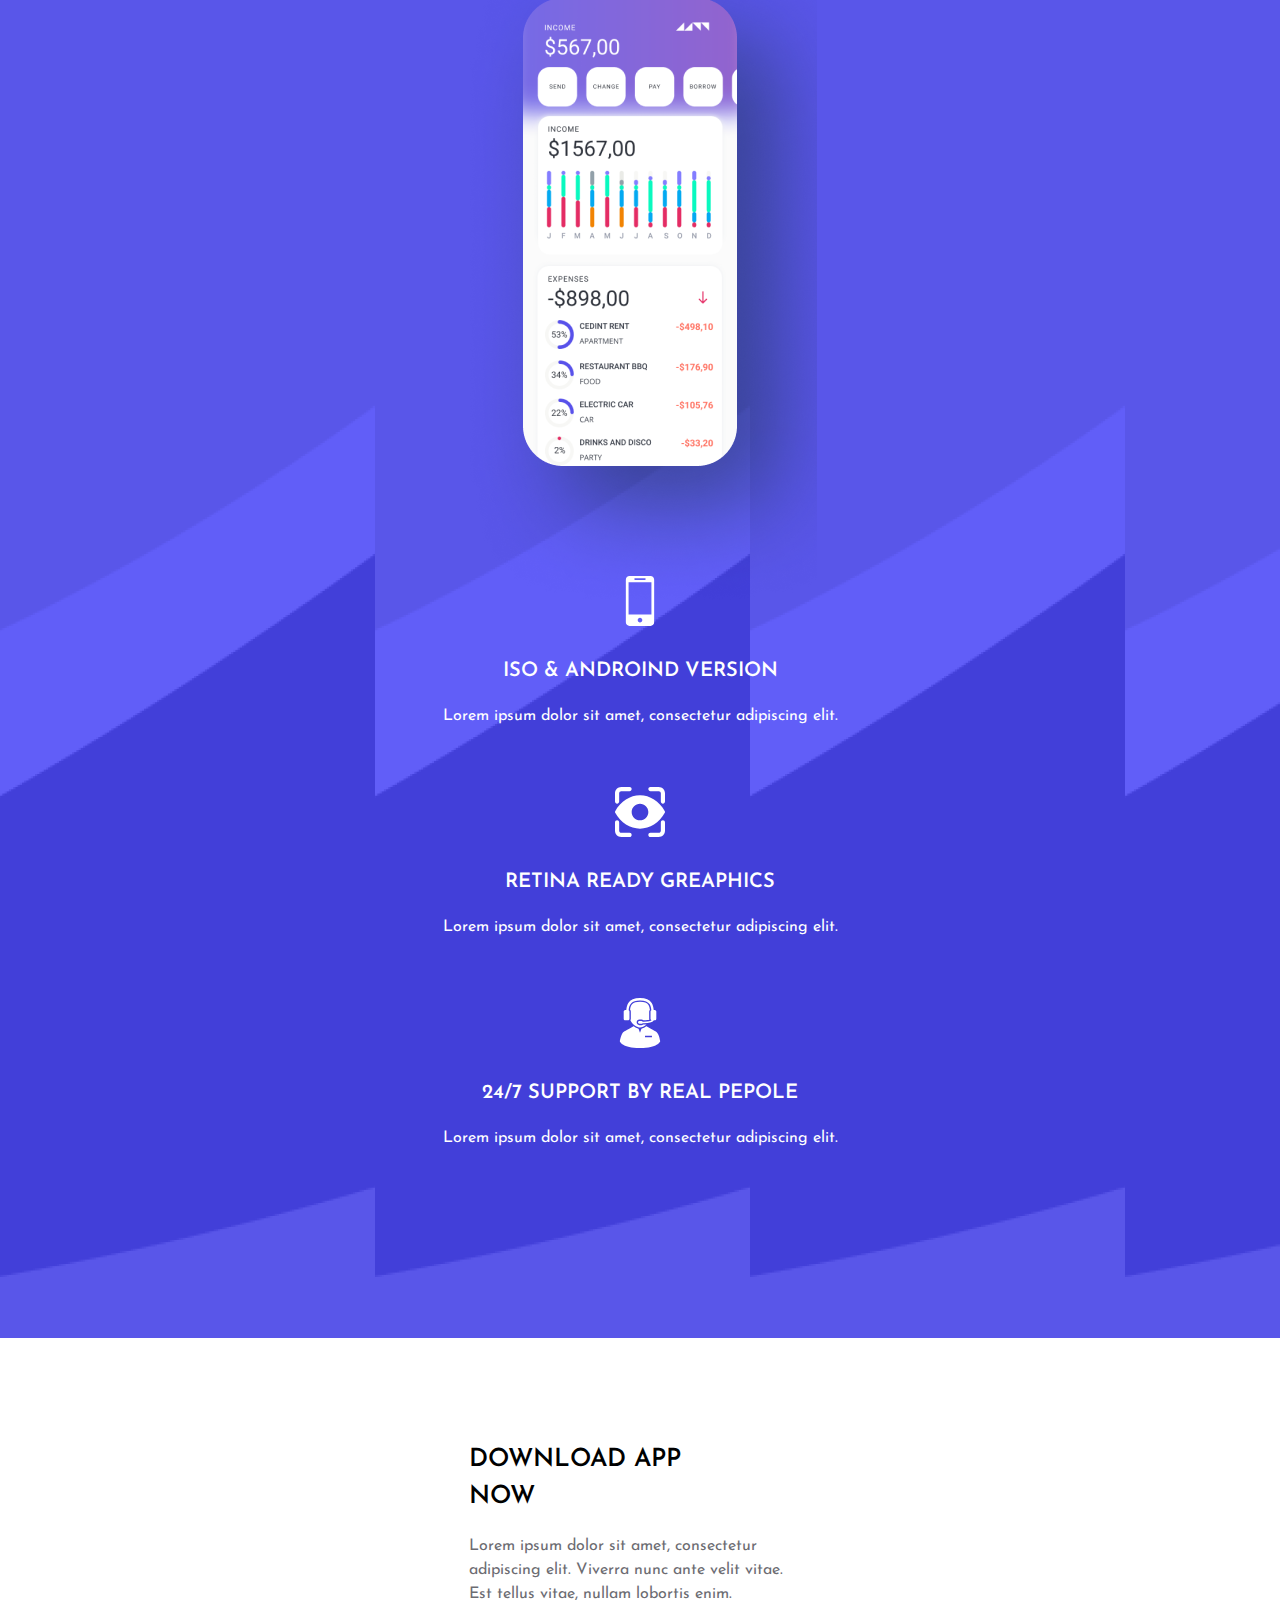
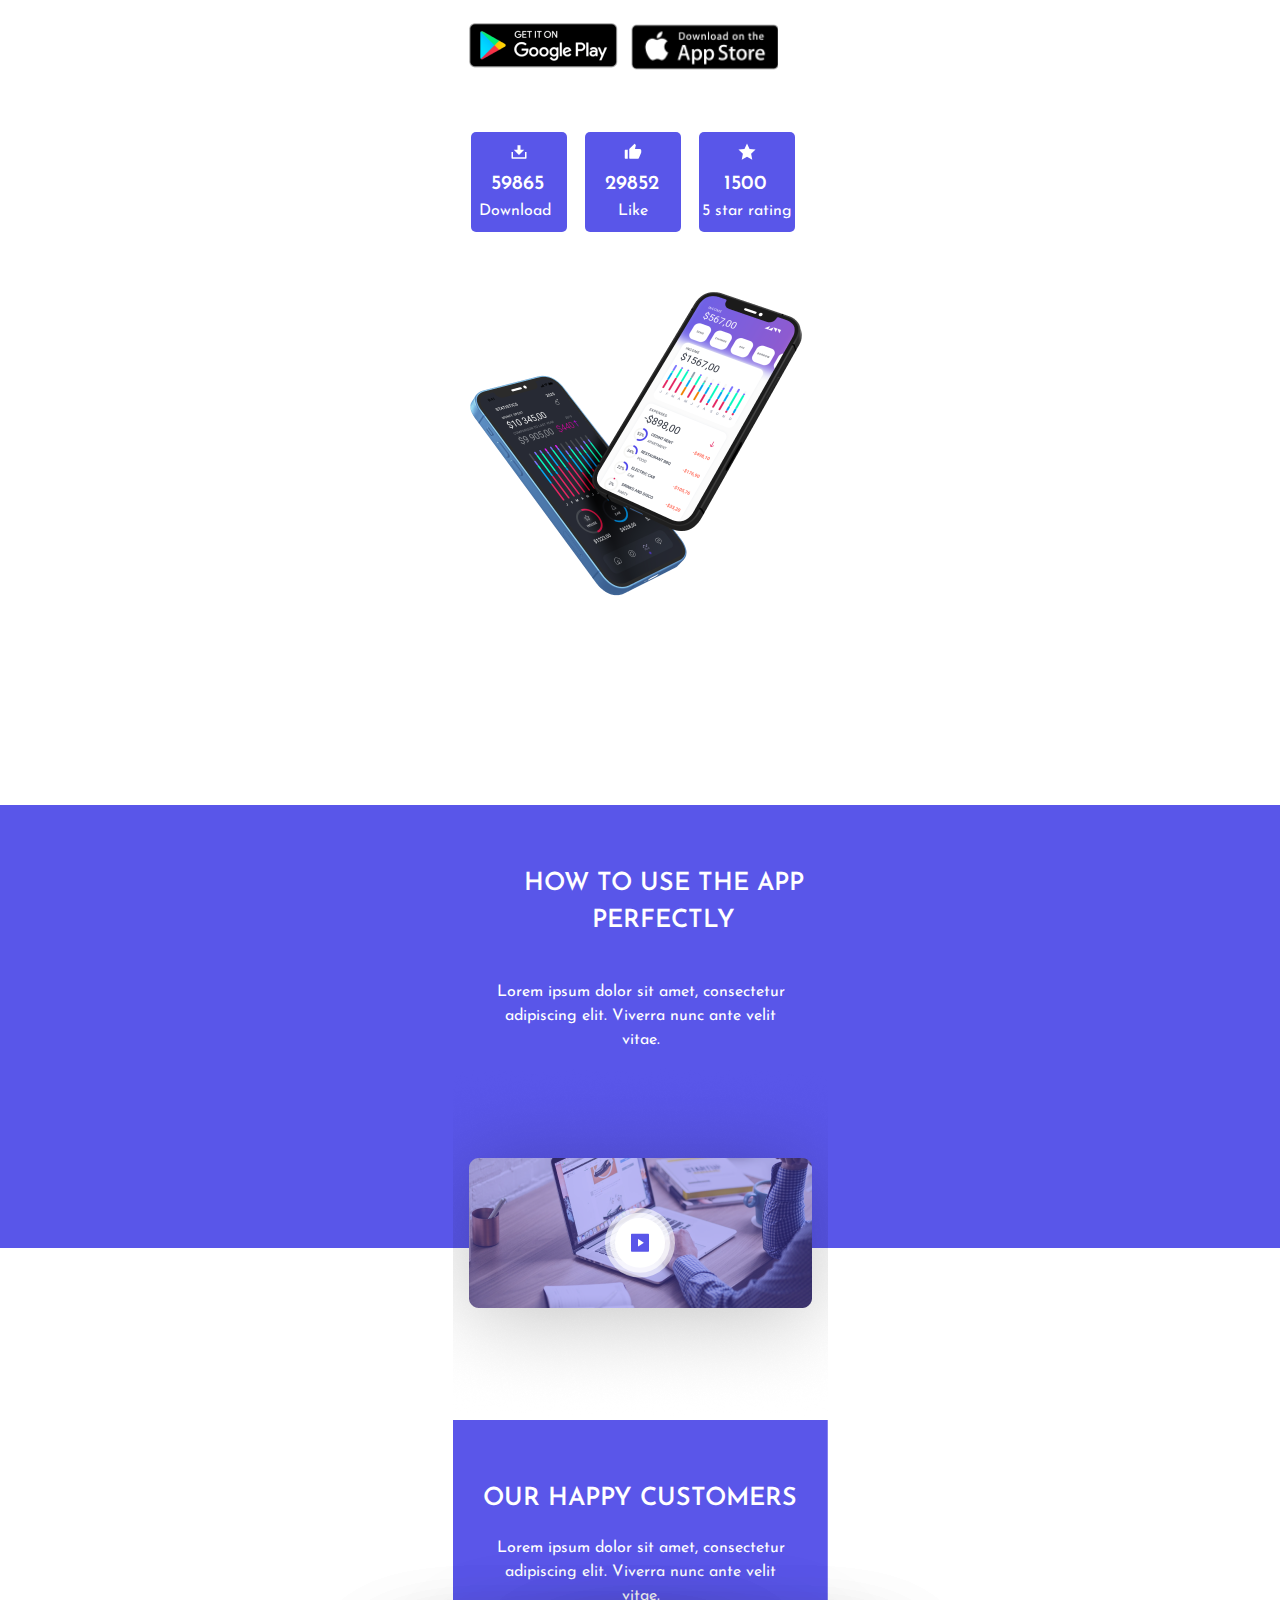
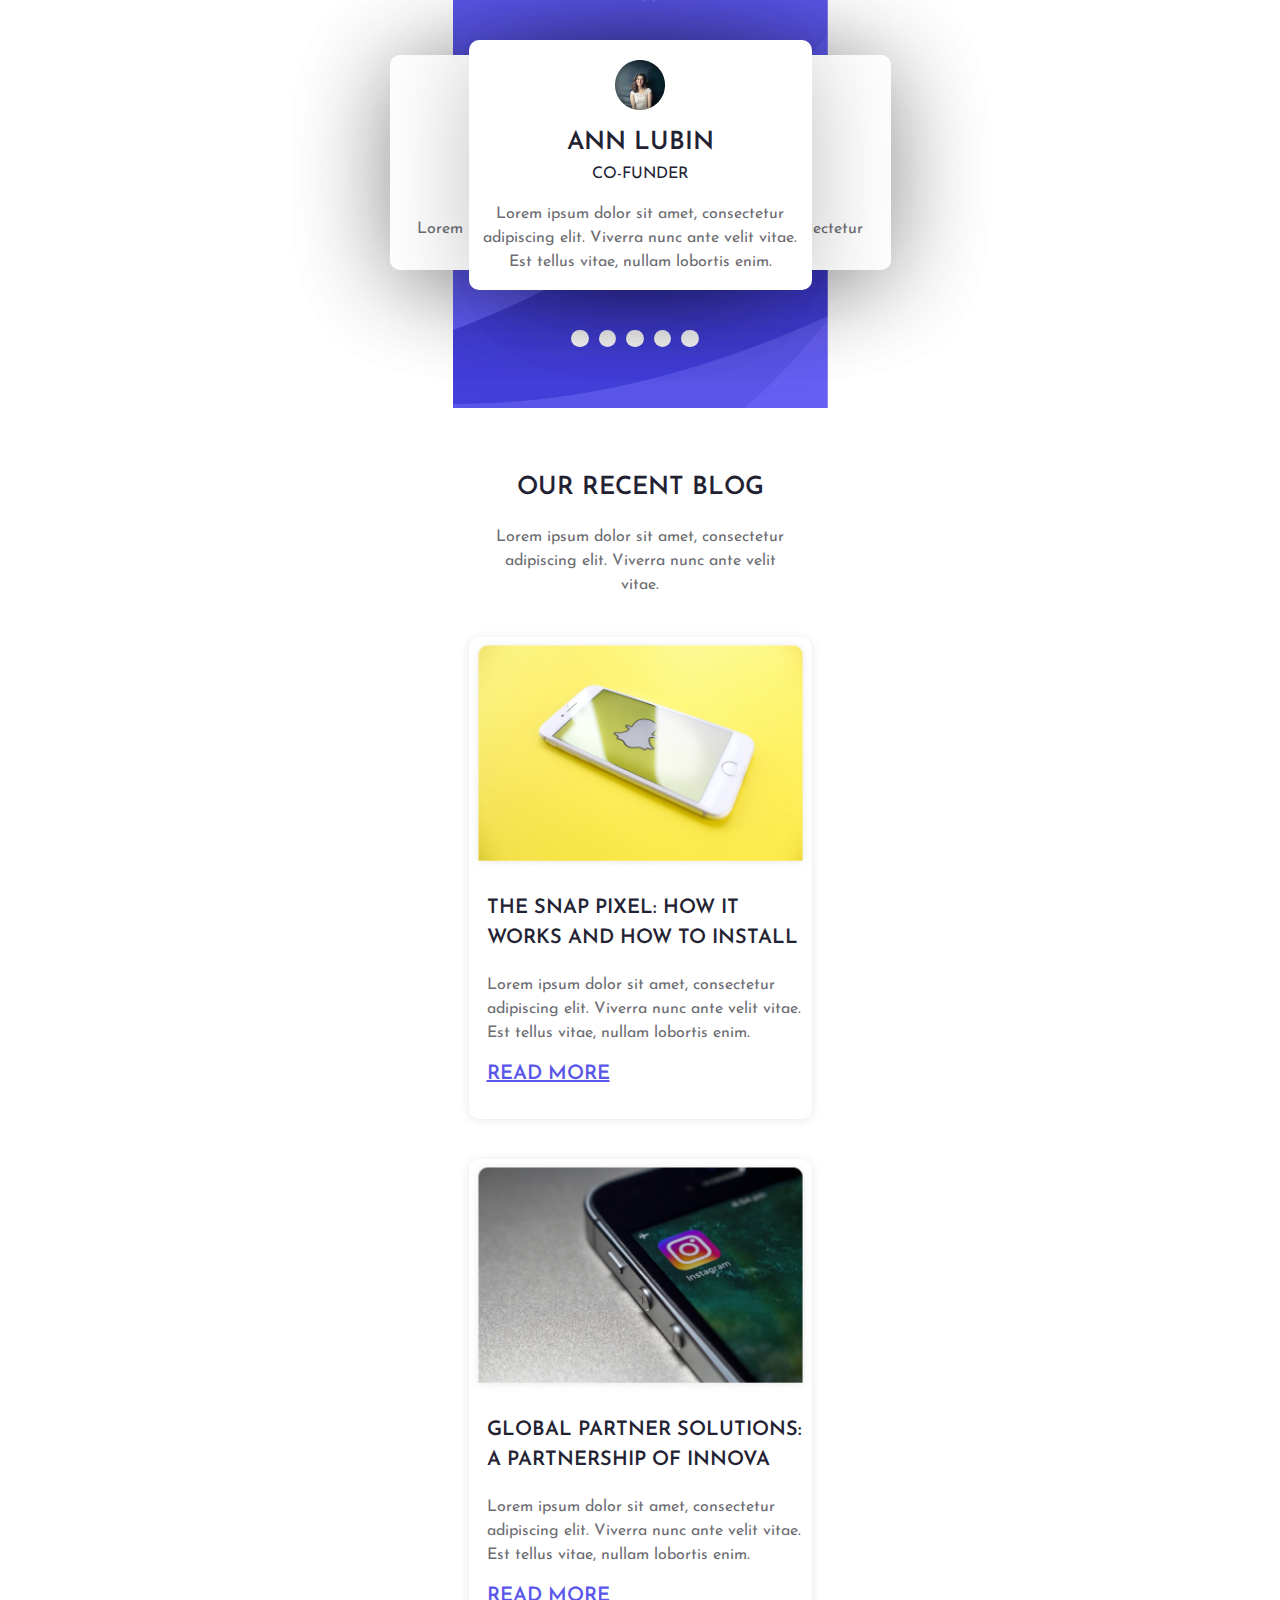
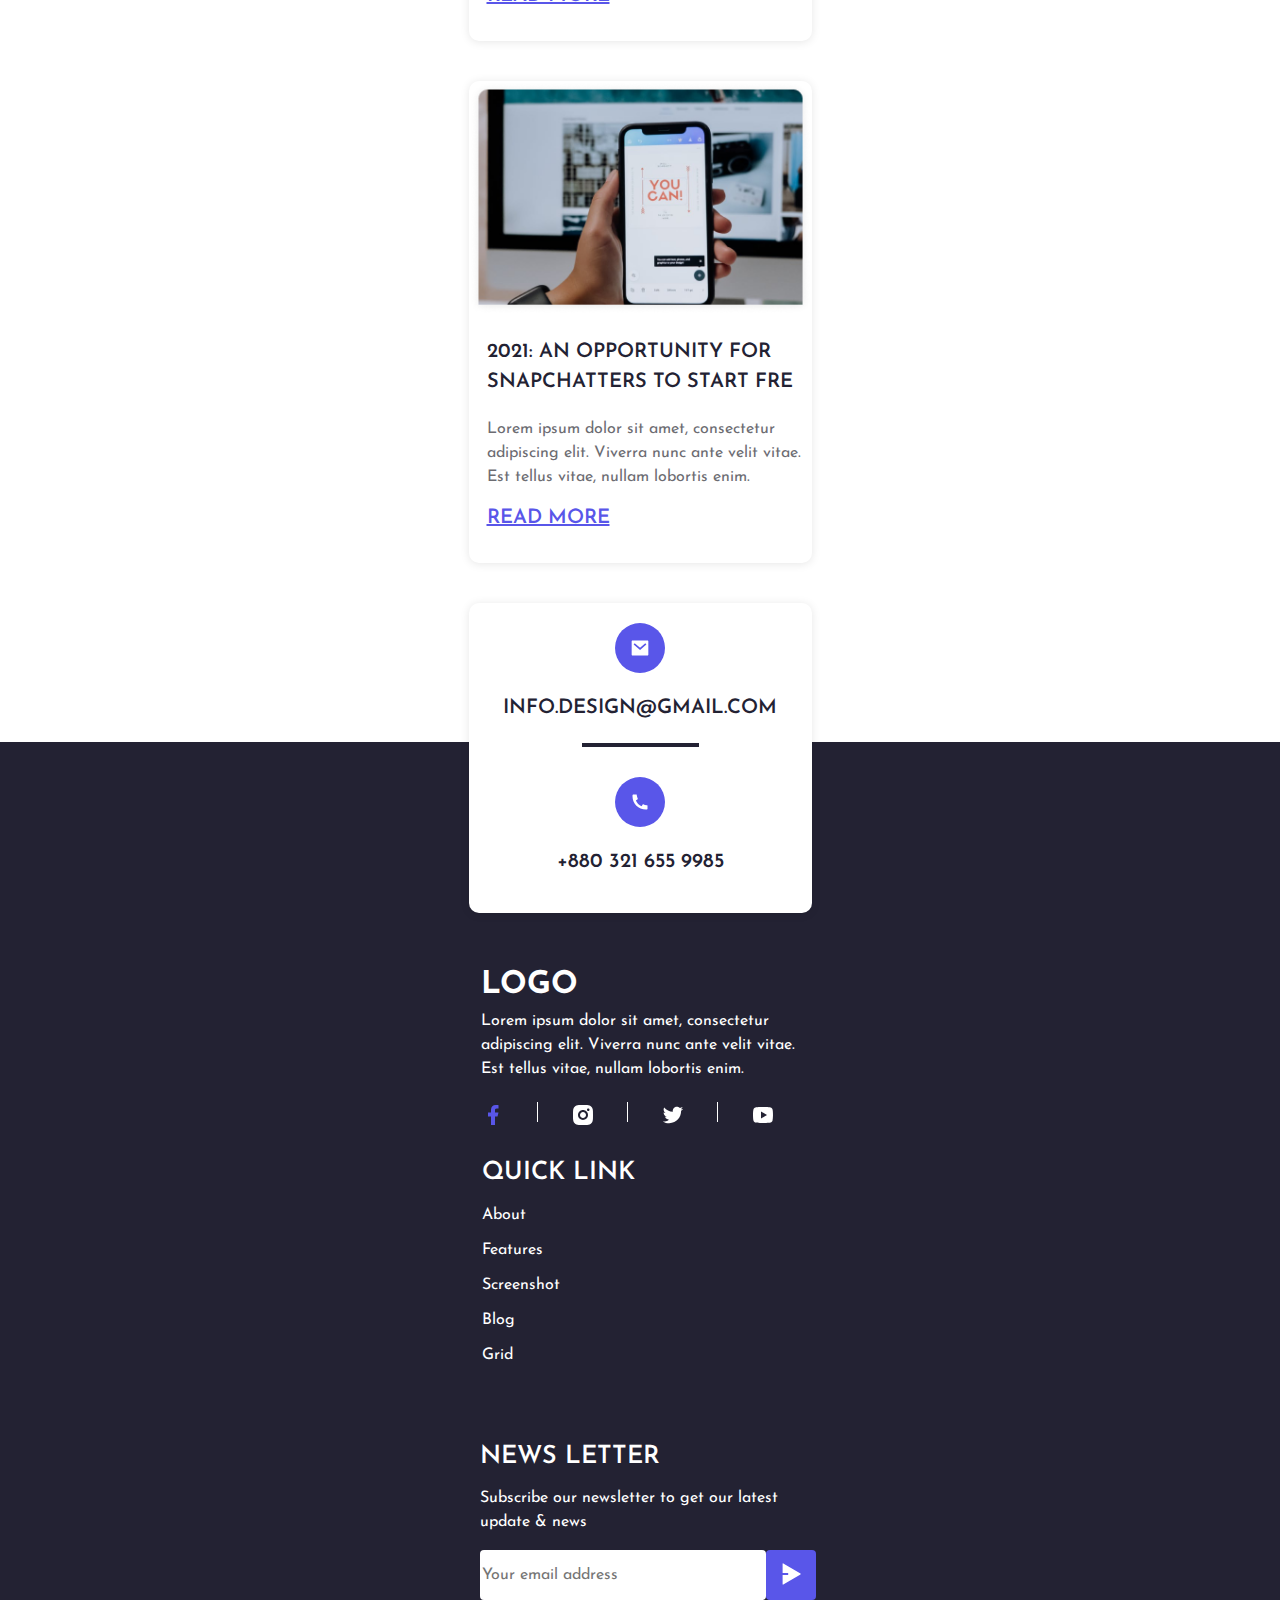
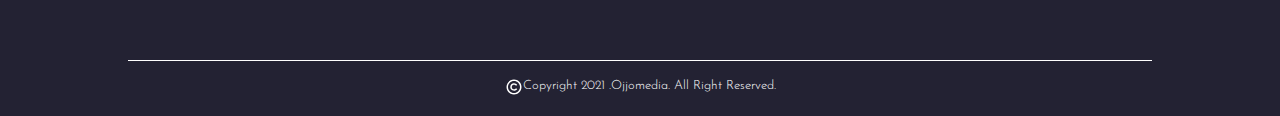
==== commit 1a68e14a: "grid" ====
--- a/index.html
+++ b/index.html
@@ -9,9 +9,11 @@
 </head>
 <body>
     <header class="header">
-        <button type="button" class="header__buttonburger"><img src="image/burger.svg" alt=""></button>
-        <a href="" class="header__logo"><img src="image/Logo41.png" alt="Appoly"></a>
-        <a href="" class="header__downloadbutton-link">DOWNLOAD</a>
+        <div class="header__container">
+            <button type="button" class="header__buttonburger"><img src="image/burger.svg" alt=""></button>
+            <a href="" class="header__logo"><img src="image/Logo41.png" alt="Appoly"></a>
+            <a href="" class="header__downloadbutton-link">DOWNLOAD</a>
+        </div>
     </header>
     <main>
         <section class="downloadpage">
@@ -205,6 +207,7 @@
             <a href="#Features" class="quicklink__link">Features</a>
             <a href="#Screenshot" class="quicklink__link">Screenshot</a>
             <a href="#Blog" class="quicklink__link">Blog</a>
+            <a href="grid.html" class="quicklink__link">Grid</a>
         </div>
         <div class="newsletter__container">
             <h3 class="newsletter__heading3">news letter</h3>
--- a/style.css
+++ b/style.css
@@ -79,9 +79,43 @@
 /* Хедер */
 
 .header {
+    position: absolute;
+    z-index: 2;
+    width: 100%;
+    top: 4rem;
+    padding-left: 1.6rem;
+    padding-right: 1.6rem;
+
+}
+
+
+.header__container{
     display: flex;
     align-items: center;
     justify-content: space-between;
+    background-color: var(--background2-color);
+    padding: 0.3rem;
+    border-radius:0.3rem ;
+    box-shadow: 0px 1px 10px 0px rgba(0, 0, 0, 0.10);
+    position: relative;
+}
+
+
+.header__logo{
+    position: absolute;
+    z-index: 1;
+    left: 50%;
+    transform: translate(-50%);
+    top: 50%;
+    margin-top: -3rem;
+    display: flex;
+    align-items: center;
+    justify-content: center;
+    width: 10rem;
+    height: 6rem;
+    border-radius: 0.5rem;
+    background-color: var(--background2-color);
+    box-shadow: 0px 1px 10px 0px rgba(0, 0, 0, 0.10);
 }
 
 .header__buttonburger {
@@ -117,6 +151,8 @@
 /* Страница с ссылками на скачивание */
 
 .downloadpage {
+    position: relative;
+    z-index: 1;
     min-height: 122.7rem;
     margin: auto;
     display: flex;
@@ -238,7 +274,6 @@
     display: flex;
     flex-wrap: wrap;
     align-items: flex-start;
-    justify-content: center;
     margin-bottom: 2rem;
     list-style-type: none;
     width: 34.3rem;
@@ -246,21 +281,23 @@
     flex-shrink: 0;
     border-radius: 10px;
     box-shadow: 0px 1px 10px 0px rgba(0, 0, 0, 0.10);
-    background: var(--background2-color)
+    background: var(--background2-color);
+    flex-direction: row;
 }
 
 .aboutpage__heading3 {
     color: var(--heading2-color);
     font-family: 'Josefin Sans',sans-serif;
-    height: 3rem;
     font-size: 2rem;
     font-style: normal;
     font-weight: 600;
     line-height: 3rem;
     text-transform: uppercase;
-    margin-top: 0rem;
     margin-bottom: 0.3rem;
-    padding-top: 1.8rem;
+    margin-top: 1.8rem;
+    margin: 0 auto;
+    margin-top: 2rem;
+    margin-left: 0;
 }
 .aboutpage__img-phone{
     display: block;
@@ -269,11 +306,14 @@
 }
 .aboutpage__marker{
     margin-top: 2rem;
+    margin-left: 1.8rem;
+    margin-right: 1.8rem;
 }
 .aboutpage__item-paragraph {
     width: 26.6rem;
     height: 4.9rem;
-    margin: 0rem;
+    margin: 0 auto;
+    margin-right: 1.8rem;
 }
 
 /* Страница features */
@@ -529,6 +569,7 @@
     min-height: 58.8rem;
     background-image: url(images/Rectangle\ 23.jpg);
     display: block;
+    position: relative;
 }
 
 .customerspage__heading2 {
@@ -577,8 +618,7 @@
     height: 25rem;
     border-radius: 1rem;
     box-shadow: 0px 10px 100px 0px rgba(0, 0, 0, 0.24);
-    margin-left: 1.6rem;
-    margin-right: 1.6rem;
+    margin: 0 1.6rem;
 }
 .customerspage__post{
     color: var(--heading2-color);
@@ -616,7 +656,7 @@
     height: 21.5rem;
     position: absolute;
     left: 7.9rem;
-    margin-top: -23.5rem;
+    top: 23.5rem;
     z-index: 1;
 }
 
@@ -624,7 +664,7 @@
     height: 21.5rem;
     position: absolute;
     right: 7.9rem;
-    margin-top: -23.5rem;
+    top: 23.5rem;
     z-index: 1;
 }
 
@@ -632,7 +672,7 @@
     height: 21.5rem;
     position: absolute;
     left: 7.9rem;
-    margin-top: -23.5rem;
+    top: 23.5rem;
     z-index: 1;
 }
 
@@ -640,7 +680,7 @@
     height: 21.5rem;
     position: absolute;
     right: 7.9rem;
-    margin-top: -23.5rem;
+    top: 23.5rem;
     z-index: 1;
 }
 
@@ -770,16 +810,17 @@
 .blogpage__contacts-logoemail{
     display: block;
     margin: auto;
+    margin-top: 2rem;
 }
 .blogpage__contacts-logophone{
     display: block;
     margin: auto;
-    margin-top: 5rem;
+    margin-top: 3rem;
 }
 .blogpage__hr{
     width: 11.7rem;
     height: 0.4rem;
-    color: var(--heading2-color);
+    background-color: var(--heading2-color);
     border: none;
 }
 /* Страница футер  */
@@ -788,11 +829,12 @@
 .footer {
     display: flex;
     flex-direction: column;
-    justify-content: start;
+    justify-content: center;
+    align-items: center;
     position: relative;
     z-index: 1;
     margin: auto;
-    min-height: 101rem;
+    padding-bottom: 2rem;
     background: var(--heading2-color);
 }
 
@@ -809,7 +851,7 @@
     font-weight: 700;
     line-height: 4.725rem;
     text-transform: uppercase;
-    padding-top: 22rem;
+    margin-top: 22rem;
     margin-bottom: 0rem;
 }
 
@@ -831,6 +873,8 @@
 
 .quicklink__container {
     margin-left: 1.6rem;
+    position: relative;
+    right: 9rem;
     
 }
 
@@ -908,7 +952,7 @@
     line-height: 2.4rem;
 }
 .copyright__hr {
-    width: 34.3rem;
+    width: 80%;
     height: 1px;
     background: var(--background2-color);
     border: none;
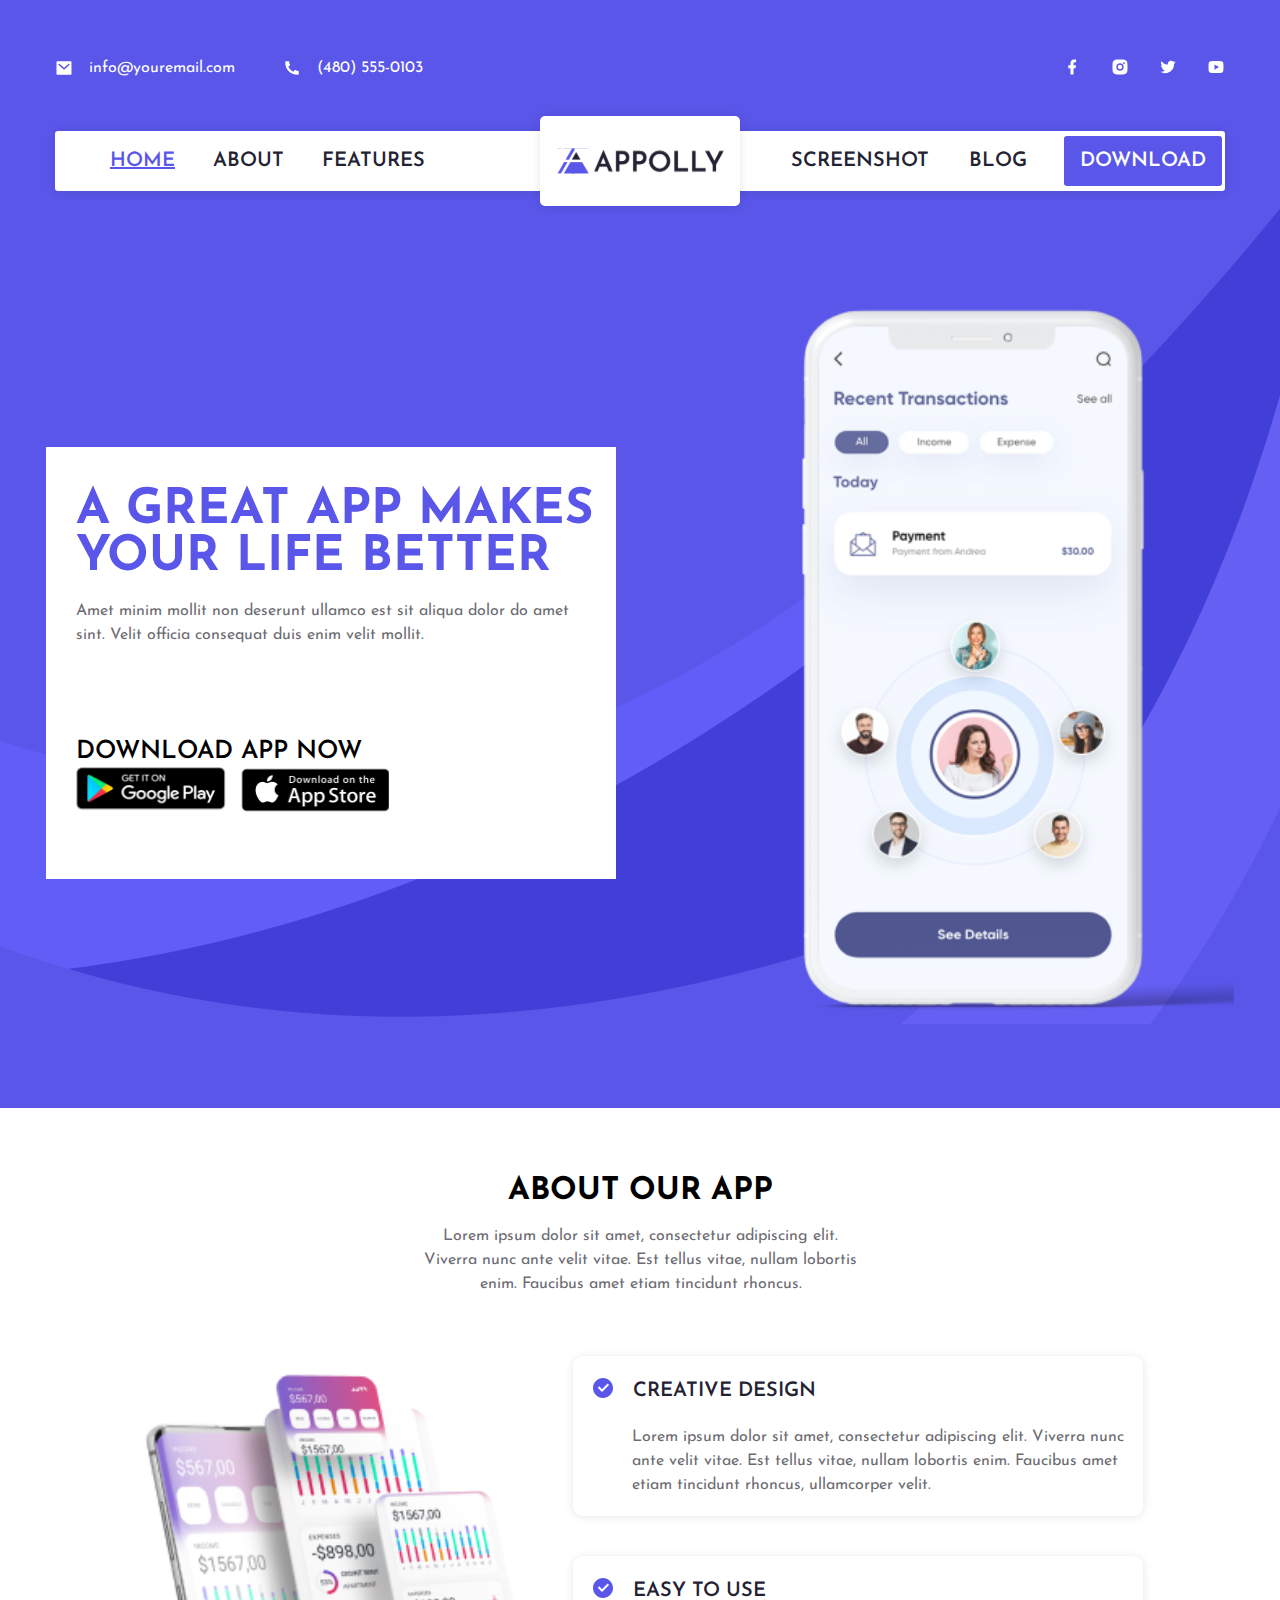
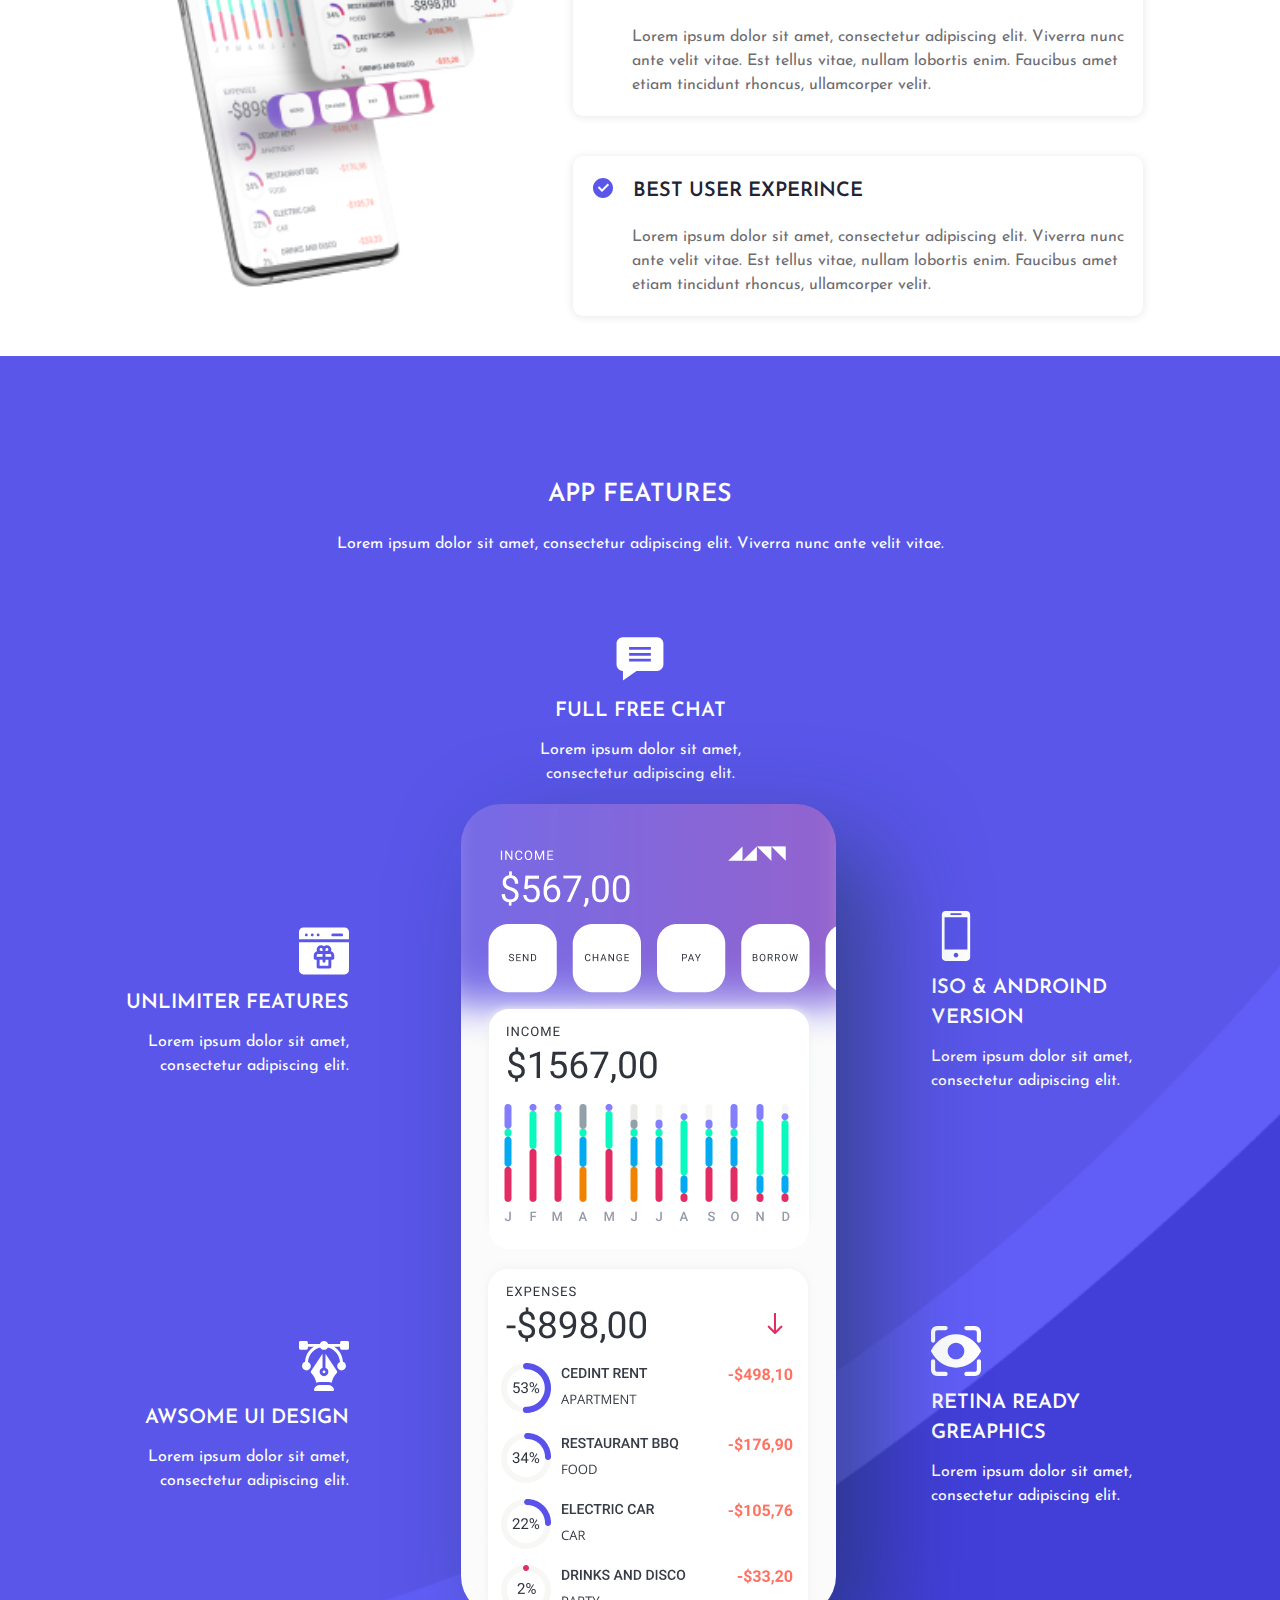
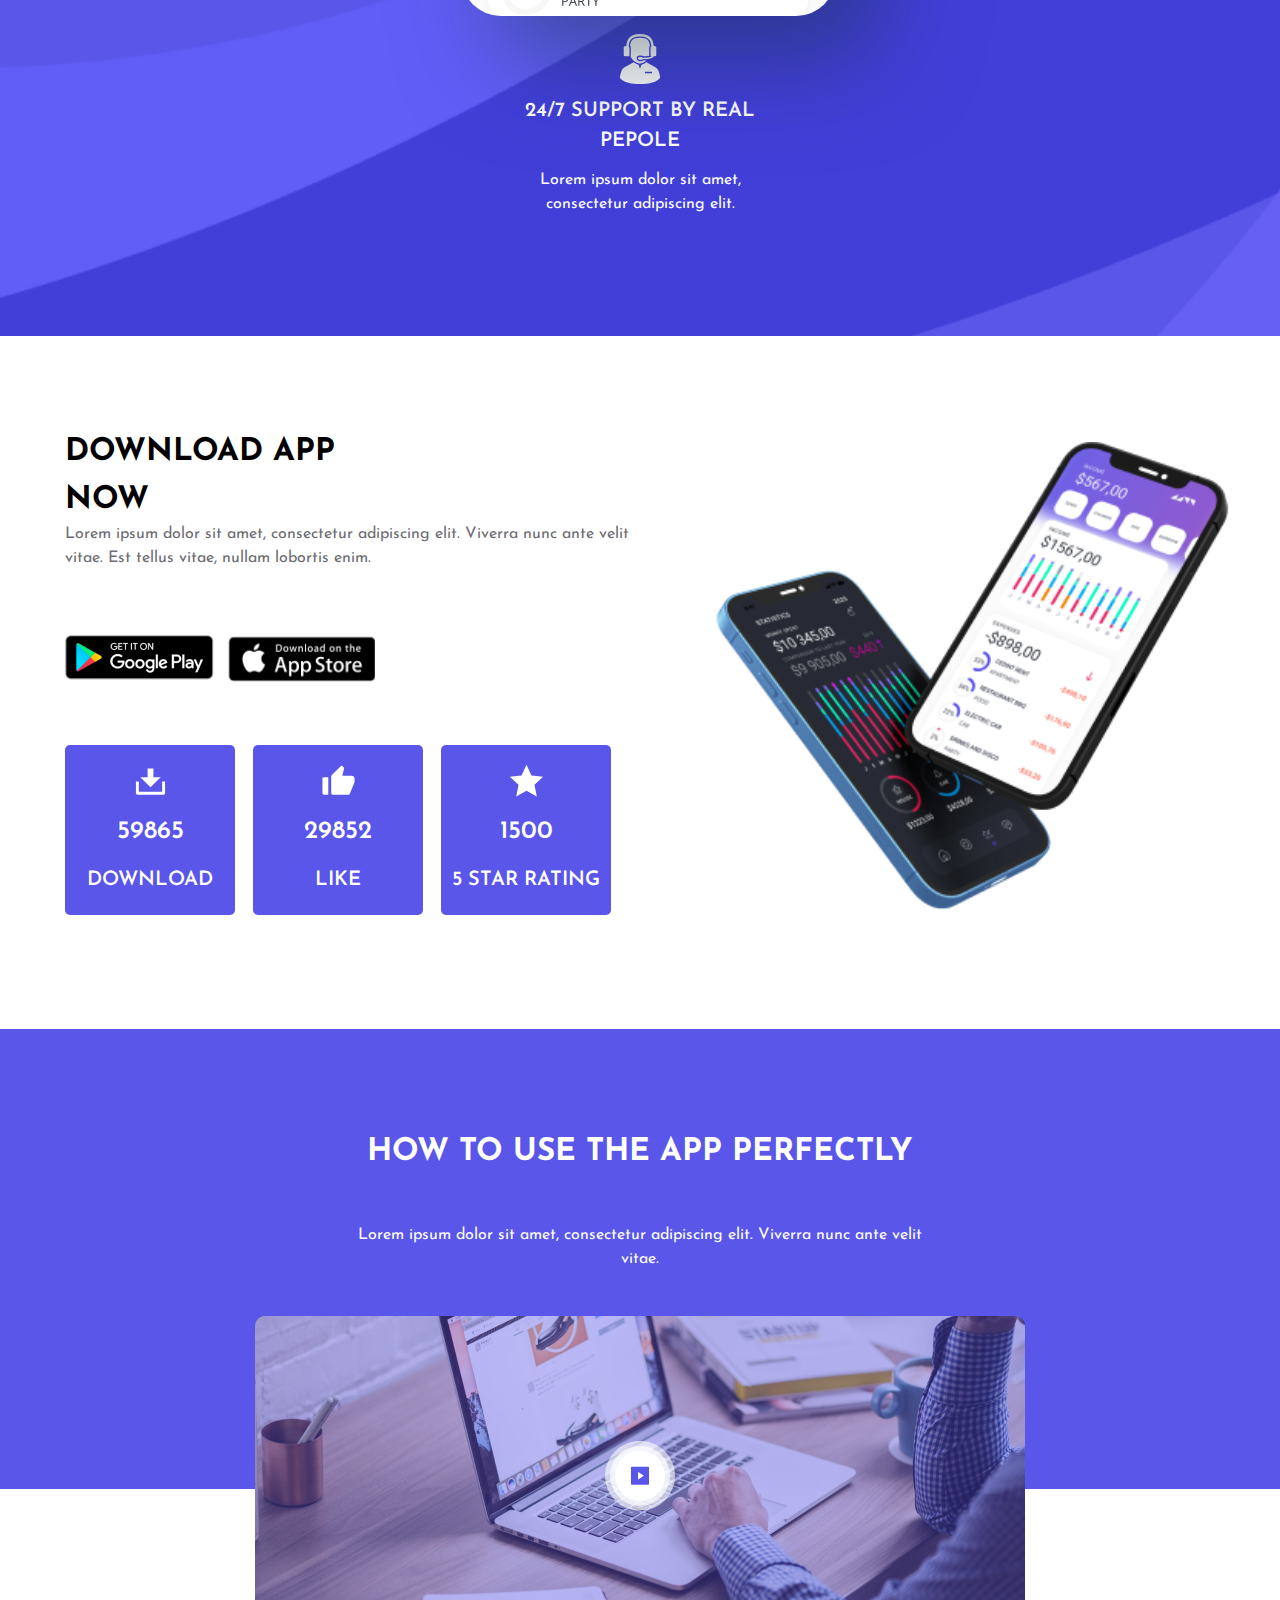
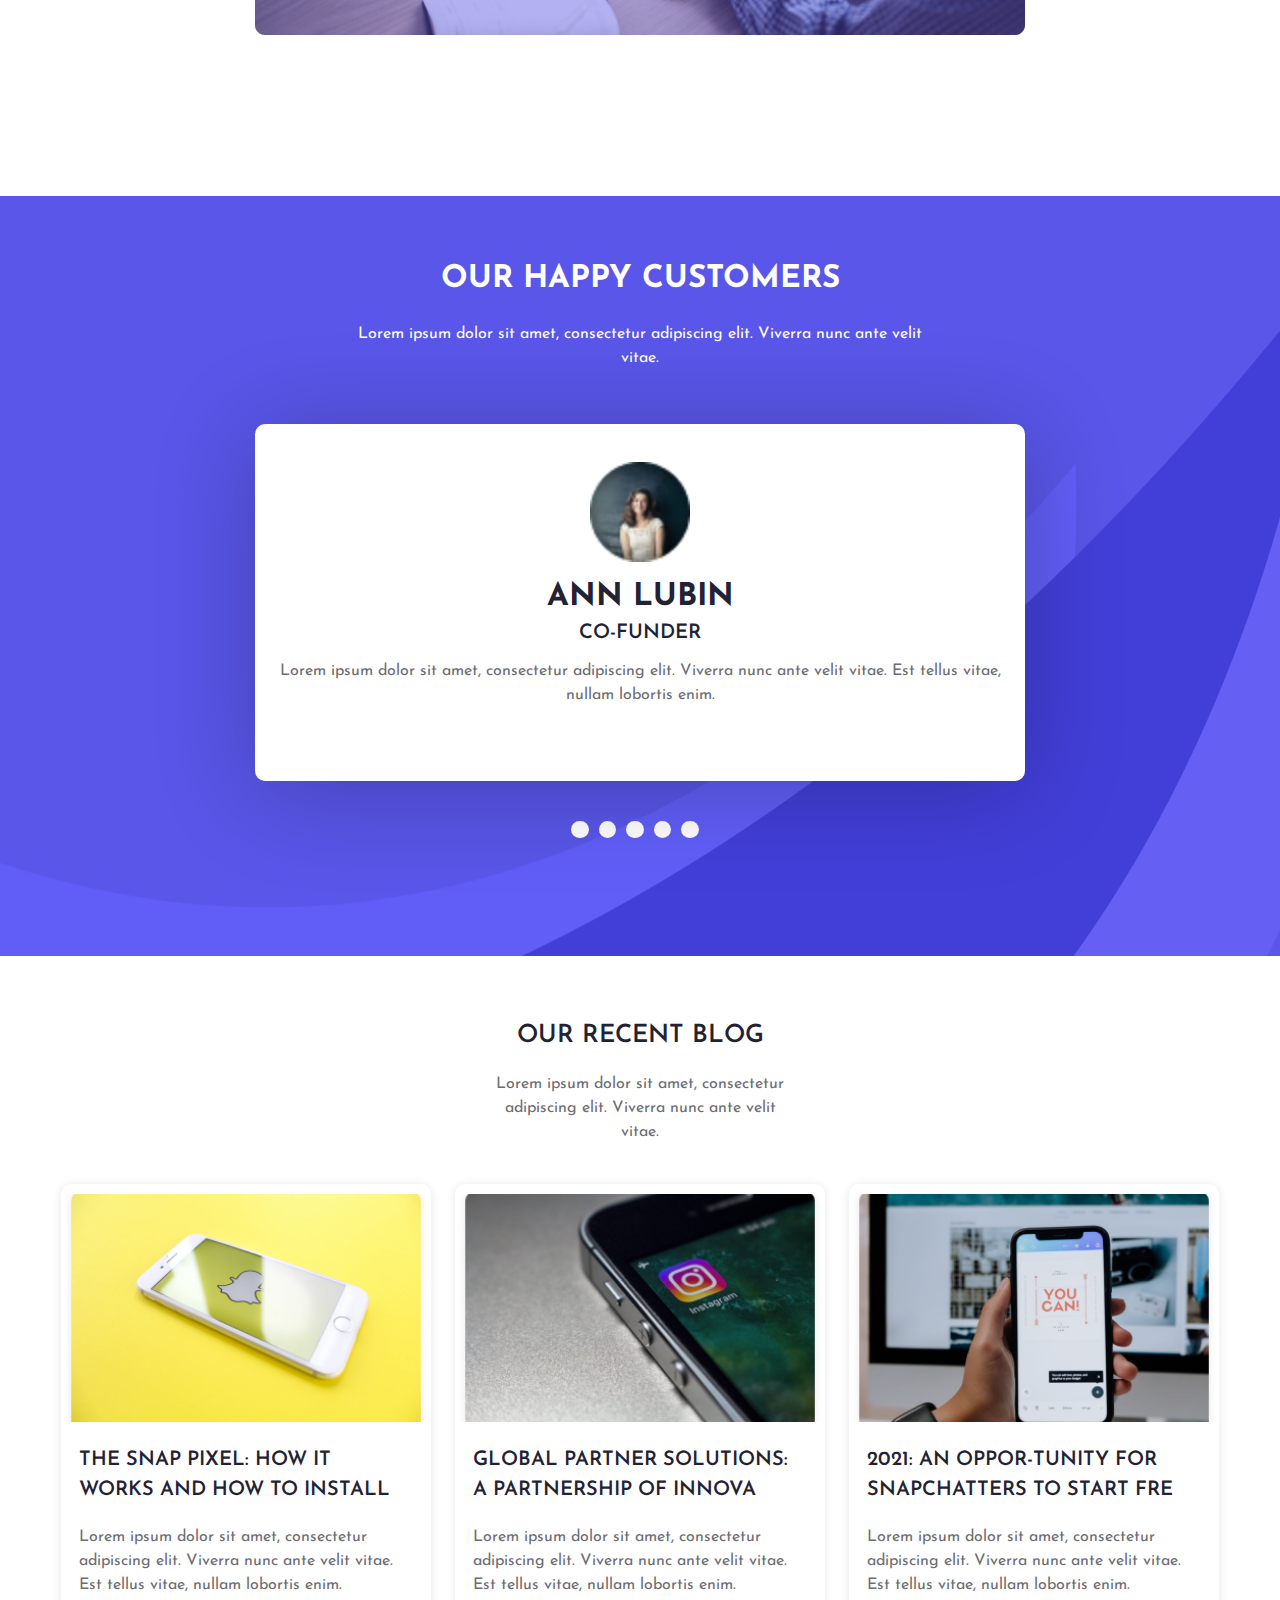
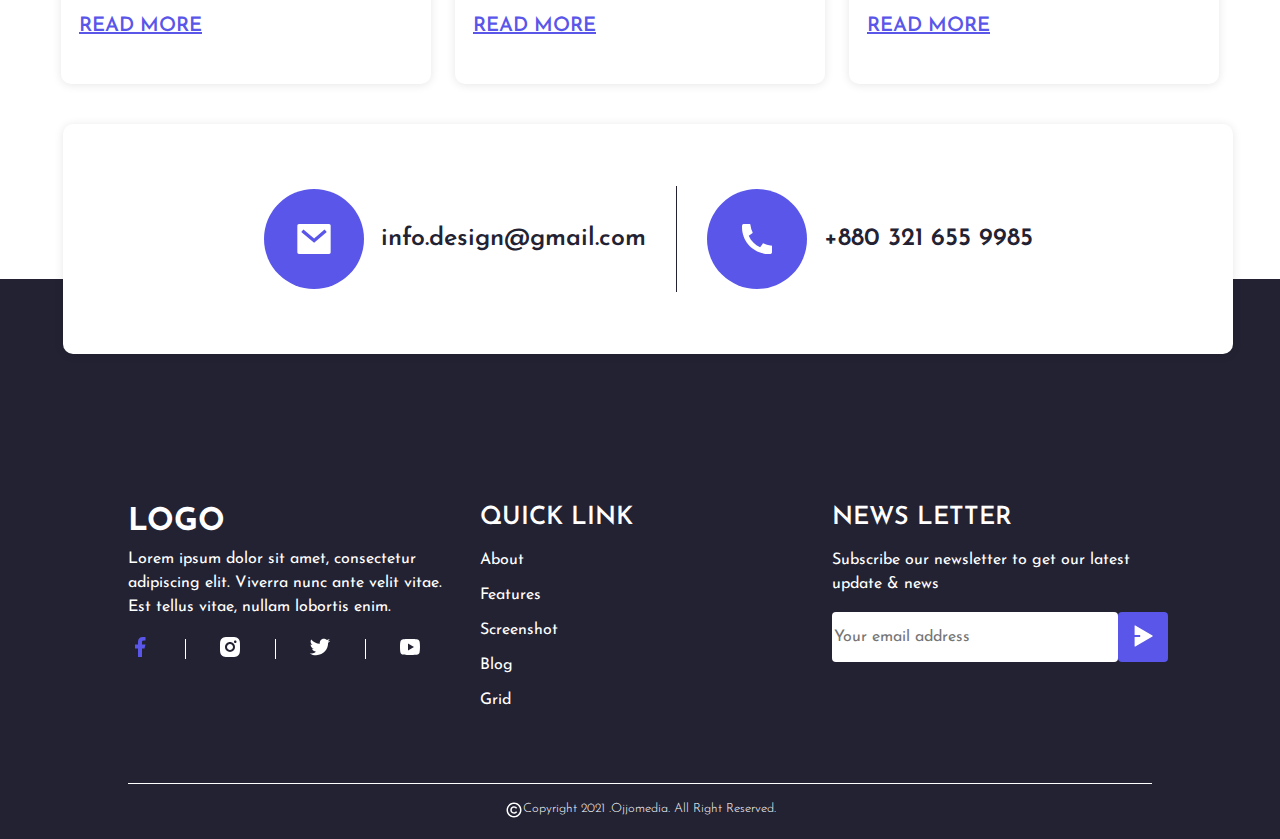
==== commit 6ec85a8c: "rwd" ====
--- a/index.html
+++ b/index.html
@@ -9,9 +9,34 @@
 </head>
 <body>
     <header class="header">
+        <div class="header__contacts">
+            <a href="#" class="header__contacts-email">
+                <img src="image/mail-fill.svg" alt="mail" width="18" height="18">
+                <p>info@youremail.com</p>
+            </a>
+            <a href="" class="header__contacts-phone">
+                <img src="image/phone-fill.svg" alt="phone" width="18" height="18">
+                <p>(480) 555-0103</p>
+            </a>
+            <div class="header__messengers">
+                <a href=""><img src="image/facebook-fill-white.svg" alt=""  width="18" height="18"></a>
+                <a href=""><img src="image/instagram-fill.svg" alt="" width="18" height="18"></a>
+                <a href=""><img src="image/twitter-fill.svg" alt="" width="18" height="18"></a>
+                <a href=""><img src="image/youtube-fill.svg" alt="" width="18" height="18"></a>
+            </div>
+        </div>
         <div class="header__container">
-            <button type="button" class="header__buttonburger"><img src="image/burger.svg" alt=""></button>
-            <a href="" class="header__logo"><img src="image/Logo41.png" alt="Appoly"></a>
+            <nav class="header__nav">
+                <button type="button" class="header__buttonburger"><img src="image/burger.svg" alt=""></button>
+                <a href="#Home" class="header__nav-link1">HOME</a>
+                <a href="#About">ABOUT</a>
+                <a href="#Features">FEATURES</a>
+            </nav>
+            <a href="" class="header__logo"><img src="image/Logo41.svg" alt="Appoly"></a>
+            <nav class="header__nav2">
+                <a href="#Screenshot">SCREENSHOT</a>
+                <a href="#Blog">BLOG</a>
+            </nav>
             <a href="" class="header__downloadbutton-link">DOWNLOAD</a>
         </div>
     </header>
@@ -27,82 +52,113 @@
             <img src="image/Free Ui View Mobile App Mockup 1 (1).png" alt="Free Ui View Mobile App Mockup 1" class="downloadpage__img-phone" height="521">
         </section>
         <section class="aboutpage">
-            <h2 id="About">About Our App</h2>
-            <p class="aboutpage__paragraph">Lorem ipsum dolor sit amet, consectetur adipiscing elit. Viverra nunc ante velit vitae.</p>
-            <img src="image/android-smartphone-free-mockup 1 (1).png" alt="android-smartphone-free-mockup 1" class="aboutpage__img-phone" width="238" height="324">
-            <img src="" alt="" class="aboutpage__img-ellipse">
-            <ul class="aboutpage__list">
-                <li class="aboutpage__item">
-                    <img src="image/галочка.svg" alt="marker" class="aboutpage__marker" width="24" height="24">
-                    <h3 class="aboutpage__heading3">Creative design</h3>
-                    <p class="aboutpage__item-paragraph">Lorem ipsum dolor sit amet, conse ctetur adipiscing elit.</p>
-                </li>
-                <li class="aboutpage__item">
-                    <img src="image/галочка.svg" alt="marker" class="aboutpage__marker" width="24" height="24">
-                    <h3 class="aboutpage__heading3">easy to use</h3>
-                    <p class="aboutpage__item-paragraph">Lorem ipsum dolor sit amet, conse ctetur adipiscing elit.</p>
-                </li>
-                <li class="aboutpage__item">
-                    <img src="image/галочка.svg" alt="marker" class="aboutpage__marker" width="24" height="24">
-                    <h3 class="aboutpage__heading3">Best user experince</h3>
-                    <p class="aboutpage__item-paragraph">Lorem ipsum dolor sit amet, conse ctetur adipiscing elit.</p>
-                </li>
-            </ul>
+            <div class="aboutpage__container-text">
+                <h2 id="About">About Our App</h2>
+                <p class="aboutpage__paragraph" id="aboutpage__paragraph-not-phone"> Lorem ipsum dolor sit amet, consectetur adipiscing elit. Viverra nunc ante velit vitae. Est tellus vitae, nullam lobortis enim. Faucibus amet etiam tincidunt rhoncus.</p>
+                <p class="aboutpage__paragraph">Lorem ipsum dolor sit amet, consectetur adipiscing elit. Viverra nunc ante velit vitae.</p>
+            </div>
+            <div class="aboutpage__container-imglist">
+                <img src="image/android-smartphone-free-mockup 1 (1).png" alt="android-smartphone-free-mockup 1" class="aboutpage__img-phone" width="238" height="324">
+                <ul class="aboutpage__list">
+                    <li class="aboutpage__item">
+                        <img src="image/галочка.svg" alt="marker" class="aboutpage__marker" width="24" height="24">
+                        <h3 class="aboutpage__heading3">Creative design</h3>
+                        <p class="aboutpage__item-paragraph">Lorem ipsum dolor sit amet, conse ctetur adipiscing elit.</p>
+                        <p class="aboutpage__item-paragraph" id="aboutpage__item-apragraphdekstop">Lorem ipsum dolor sit amet, consectetur adipiscing elit. Viverra nunc ante velit vitae. Est tellus vitae, nullam lobortis enim. Faucibus amet etiam tincidunt rhoncus, ullamcorper velit.</p>
+
+                    </li>
+                    <li class="aboutpage__item">
+                        <img src="image/галочка.svg" alt="marker" class="aboutpage__marker" width="24" height="24">
+                        <h3 class="aboutpage__heading3">easy to use</h3>
+                        <p class="aboutpage__item-paragraph">Lorem ipsum dolor sit amet, conse ctetur adipiscing elit.</p>
+                        <p class="aboutpage__item-paragraph" id="aboutpage__item-apragraphdekstop">Lorem ipsum dolor sit amet, consectetur adipiscing elit. Viverra nunc ante velit vitae. Est tellus vitae, nullam lobortis enim. Faucibus amet etiam tincidunt rhoncus, ullamcorper velit.</p>
+                    </li>
+                    <li class="aboutpage__item">
+                        <img src="image/галочка.svg" alt="marker" class="aboutpage__marker" width="24" height="24">
+                        <h3 class="aboutpage__heading3">Best user experince</h3>
+                        <p class="aboutpage__item-paragraph">Lorem ipsum dolor sit amet, conse ctetur adipiscing elit.</p>
+                        <p class="aboutpage__item-paragraph" id="aboutpage__item-apragraphdekstop">Lorem ipsum dolor sit amet, consectetur adipiscing elit. Viverra nunc ante velit vitae. Est tellus vitae, nullam lobortis enim. Faucibus amet etiam tincidunt rhoncus, ullamcorper velit.</p>
+                    </li>
+                </ul>
+            </div>
         </section>
         
         <section class="featurespage">
             <h2 id="Features" class="featurespage__heading2">App features</h2>
             <p class="featurespage__paragraph-main">Lorem ipsum dolor sit amet, consectetur adipiscing elit. Viverra nunc ante velit vitae.</p>
-            <img src="image/comment.svg" alt="Icons/comment" class="featurespage__img">
-            <h3 class="featurespage__heading3">Full free chat</h3>
-            <p class="featurespage__paragraph">Lorem ipsum dolor sit amet, consectetur adipiscing elit.</p>
-            <img src="image/surface1.svg" alt="Icons/browser" class="featurespage__img">
-            <h3 class="featurespage__heading3">unlimiter features</h3>
-            <p class="featurespage__paragraph">Lorem ipsum dolor sit amet, consectetur adipiscing elit.</p>
-            <img src="image/vector.svg" alt="Icons/vector" class="featurespage__img">
-            <h3 class="featurespage__heading3">awsome ui design</h3>
-            <p class="featurespage__paragraph">Lorem ipsum dolor sit amet, consectetur adipiscing elit.</p>
-            <img src="image/App (3).png" alt="App" class="featurespage__img-app">
-            <img src="image/cell-phone.svg" alt="Icons/cell-phone" class="featurespage__img">
-            <h3 class="featurespage__heading3">iso & androind version</h3>
-            <p class="featurespage__paragraph">Lorem ipsum dolor sit amet, consectetur adipiscing elit.</p>
-            <img src="image/eye-scanner 1.svg" alt="Icons/eye-scanner 1" class="featurespage__img">
-            <h3 class="featurespage__heading3">retina ready greaphics</h3>
-            <p class="featurespage__paragraph">Lorem ipsum dolor sit amet, consectetur adipiscing elit.</p>
-            <img src="image/male-telemarketer.svg" alt="Icons/male-telemarketer" class="featurespage__img">
-            <h3 class="featurespage__heading3">24/7 support by real pepole</h3>
-            <p class="featurespage__paragraph">Lorem ipsum dolor sit amet, consectetur adipiscing elit.</p>
+            <ul class="featurespage__list">
+                <li class="featurespage__items1">
+                    <img src="image/comment.svg" alt="Icons/comment" class="featurespage__img">
+                    <h3 class="featurespage__heading3">Full free chat</h3>
+                    <p class="featurespage__paragraph">Lorem ipsum dolor sit amet, consectetur adipiscing elit.</p>
+                </li>
+                <li class="featurespage__items2">
+                    
+                    <img src="image/surface1.svg" alt="Icons/browser" class="featurespage__img">
+                    <h3 class="featurespage__heading3">unlimiter features</h3>
+                    <p class="featurespage__paragraph">Lorem ipsum dolor sit amet, consectetur adipiscing elit.</p>
+                </li>
+                <li class="featurespage__items3">
+
+                    <img src="image/vector.svg" alt="Icons/vector" class="featurespage__img">
+                    <h3 class="featurespage__heading3">awsome ui design</h3>
+                    <p class="featurespage__paragraph">Lorem ipsum dolor sit amet, consectetur adipiscing elit.</p>
+                </li>
+                <li class="featurespage__items4">
+                    <img src="image/app(7).png" alt="App" class="featurespage__img-app">
+
+                </li>
+                <li class="featurespage__items5">
+
+                    <img src="image/cell-phone.svg" alt="Icons/cell-phone" class="featurespage__img">
+                    <h3 class="featurespage__heading3">iso & androind version</h3>
+                    <p class="featurespage__paragraph">Lorem ipsum dolor sit amet, consectetur adipiscing elit.</p>
+                </li>
+                <li class="featurespage__items6">
+
+                    <img src="image/eye-scanner 1.svg" alt="Icons/eye-scanner 1" class="featurespage__img">
+                    <h3 class="featurespage__heading3">retina ready greaphics</h3>
+                    <p class="featurespage__paragraph">Lorem ipsum dolor sit amet, consectetur adipiscing elit.</p>
+                </li>
+                <li class="featurespage__items7">
+
+                    <img src="image/male-telemarketer.svg" alt="Icons/male-telemarketer" class="featurespage__img">
+                    <h3 class="featurespage__heading3">24/7 support by real pepole</h3>
+                    <p class="featurespage__paragraph">Lorem ipsum dolor sit amet, consectetur adipiscing elit.</p>
+                </li>
+            </ul>
         </section>
         <section class="statisticpage">
-            <h2 class="statisticpage__heading2">Download App  <br> Now</h2>
-            <p class="statisticpage__paragraph-main">Lorem ipsum dolor sit amet, consectetur adipiscing elit. Viverra nunc ante velit vitae. Est tellus vitae, nullam lobortis enim.</p>
-            <a href="" class="statisticpage__link-google"><img src="image/google.png" alt="Get in on Google play" class="statisticpage__img-google" width="149" height="47"></a>
-            <a href="" class="statisticpage__link-apple"><img src="image/appstore.png" alt="Download on the App Store" class="statisticpage__img-apple" width="149" height="47"></a>
-            <div class="statisticpage__main-container">
-                <div class="statisticpage__container">
-                    <img src="image/download-2-fill.svg" alt="Icons/download-2-fill" class="statisticpage__img-icons">
-                    <p class="statisticpage__paragraph-numbers" id="downloads__number">59865</p>
-                    <p class="statisticpage__paragraph-text" id="downloads__text">Download</p>
-                </div>
-                <div class="statisticpage__container">
-                    <img src="image/like.svg" alt="Icons/thumb-up-fill" class="statisticpage__img-icons">
-                    <p class="statisticpage__paragraph-numbers" id="like__number">29852</p>
-                    <p class="statisticpage__paragraph-text" id="like__text">Like</p>
-                </div>
-                <div class="statisticpage__container">
-                    <img src="image/star-fill.svg" alt="Icons/star-fill" class="statisticpage__img-icons">
-                    <p class="statisticpage__paragraph-numbers" id="rating__number">1500</p>
-                    <p class="statisticpage__paragraph-text" id="rating__text">5 star rating</p>
+            <div class="statisticpage__download-container">
+                <h2 class="statisticpage__heading2">Download App  <br> Now</h2>
+                <p class="statisticpage__paragraph-main">Lorem ipsum dolor sit amet, consectetur adipiscing elit. Viverra nunc ante velit vitae. Est tellus vitae, nullam lobortis enim.</p>
+                <a href="" class="statisticpage__link-google"><img src="image/google.png" alt="Get in on Google play" class="statisticpage__img-google" width="149" height="47"></a>
+                <a href="" class="statisticpage__link-apple"><img src="image/appstore.png" alt="Download on the App Store" class="statisticpage__img-apple" width="149" height="47"></a>
+                <div class="statisticpage__main-container">
+                    <div class="statisticpage__container">
+                        <img src="image/download-2-fill.svg" alt="Icons/download-2-fill" class="statisticpage__img-icons">
+                        <p class="statisticpage__paragraph-numbers" id="downloads__number">59865</p>
+                        <p class="statisticpage__paragraph-text" id="downloads__text">Download</p>
+                    </div>
+                    <div class="statisticpage__container">
+                        <img src="image/like.svg" alt="Icons/thumb-up-fill" class="statisticpage__img-icons">
+                        <p class="statisticpage__paragraph-numbers" id="like__number">29852</p>
+                        <p class="statisticpage__paragraph-text" id="like__text">Like</p>
+                    </div>
+                    <div class="statisticpage__container">
+                        <img src="image/star-fill.svg" alt="Icons/star-fill" class="statisticpage__img-icons">
+                        <p class="statisticpage__paragraph-numbers" id="rating__number">1500</p>
+                        <p class="statisticpage__paragraph-text" id="rating__text">5 star rating</p>
+                    </div>
                 </div>
             </div>
             <img src="image/Gravity-Scene-iPhone-12-Mockup 1 (1).png" alt="Gravity-Scene-iPhone-12-Mockup 1" class="statisticpage__img-phone">
-            <img src="" alt="">
         </section>
         <section class="howtousepage">
             <h2 class="howtousepage__heading2">how to use the app perfectly</h2>
             <p class="howtousepage__paragraph">Lorem ipsum dolor sit amet, consectetur adipiscing elit. Viverra nunc ante velit vitae.</p>
             <div class="howtousepage__img-video">
-                <img src="image/Image (1).png" alt="video">
+                <img src="image/videoimg.png" alt="video" width="343" height="150" class="howtousepage__img">
                 <div class="howtousepage__img-button">
                     <img src="image/Vodeo Icon.svg" alt="play button">
                 </div>
@@ -119,7 +175,7 @@
                     <p class="customerspage__blockquote">Lorem ipsum dolor sit amet, consectetur adipiscing elit. Viverra nunc ante velit vitae. Est tellus vitae, nullam lobortis enim.</p>
                 </blockquote>
             </div>
-            <div class="customerspage__container" id="customerspage__container-notmain1">
+            <!-- <div class="customerspage__container" id="customerspage__container-notmain1">
                 <img src="image/Profile Image (2).png" alt="Profile Image" class="customerspage__photo">
                 <h2 class="customerspage__name">Ann Lubin</h2>
                 <p class="customerspage__post">CO-FUNDER</p>
@@ -150,7 +206,7 @@
                 <blockquote>
                     <p class="customerspage__blockquote">Lorem ipsum dolor sit amet, consectetur adipiscing elit. </p>
                 </blockquote>
-            </div>     
+            </div>      -->
             <div class="customerspage__slider">
                 <button class="slider__button"></button>
                 <button class="slider__button"></button>
@@ -162,23 +218,25 @@
         <section class="blogpage" >
             <h2 class="blogpage__heading2" id="Blog">Our recent blog</h2>
             <p class="blogpage__paragraph-main">Lorem ipsum dolor sit amet, consectetur adipiscing elit. Viverra nunc ante velit vitae.</p>
-            <div class="blogpage__container">
-                <img src="image/Image (2).png" alt="Image" class="blogpage__img-blog1" width="343">
-                <h3 class="blogpage__heading3">The Snap Pixel: How It Works and How to Install</h3>
-                <p class="blogpage__paragraph">Lorem ipsum dolor sit amet, consectetur adipiscing elit. Viverra nunc ante velit vitae. Est tellus vitae, nullam lobortis enim.</p>
-                <a href="" class="blogpage__link">Read more</a>
-            </div>
-            <div class="blogpage__container">
-                <img src="image/Image (3).png" alt="Image" class="blogpage__img-blog2" width="343">
-                <h3 class="blogpage__heading3">Global Partner Solutions: A Partnership of Innova</h3>
-                <p class="blogpage__paragraph">Lorem ipsum dolor sit amet, consectetur adipiscing elit. Viverra nunc ante velit vitae. Est tellus vitae, nullam lobortis enim.</p>
-                <a href="" class="blogpage__link">Read more</a>
-            </div>
-            <div class="blogpage__container">
-                <img src="image/Image (4).png" alt="Image" class="blogpage__img-blog3" width="343">
-                <h3 class="blogpage__heading3">2021: An opportunity for Snapchatters to start fre</h3>
-                <p class="blogpage__paragraph">Lorem ipsum dolor sit amet, consectetur adipiscing elit. Viverra nunc ante velit vitae. Est tellus vitae, nullam lobortis enim.</p>
-                <a href="" class="blogpage__link">Read more</a>
+            <div class="blogpage__manycontainers">
+                <div class="blogpage__container">
+                    <img src="image/Image (2).png" alt="Image" class="blogpage__img-blog1" width="343">
+                    <h3 class="blogpage__heading3">The Snap Pixel: How It Works and How to Install</h3>
+                    <p class="blogpage__paragraph">Lorem ipsum dolor sit amet, consectetur adipiscing elit. Viverra nunc ante velit vitae. Est tellus vitae, nullam lobortis enim.</p>
+                    <a href="" class="blogpage__link">Read more</a>
+                </div>
+                <div class="blogpage__container">
+                    <img src="image/Image (3).png" alt="Image" class="blogpage__img-blog2" width="343">
+                    <h3 class="blogpage__heading3">Global Partner Solutions: A Partnership of Innova</h3>
+                    <p class="blogpage__paragraph">Lorem ipsum dolor sit amet, consectetur adipiscing elit. Viverra nunc ante velit vitae. Est tellus vitae, nullam lobortis enim.</p>
+                    <a href="" class="blogpage__link">Read more</a>
+                </div>
+                <div class="blogpage__container">
+                    <img src="image/Image (4).png" alt="Image" class="blogpage__img-blog3" width="343">
+                    <h3 class="blogpage__heading3">2021: An oppor-tunity for Snapchatters to start fre</h3>
+                    <p class="blogpage__paragraph">Lorem ipsum dolor sit amet, consectetur adipiscing elit. Viverra nunc ante velit vitae. Est tellus vitae, nullam lobortis enim.</p>
+                    <a href="" class="blogpage__link">Read more</a>
+                </div>
             </div>
             <div class="blogpage__contacts">
                 <img src="image/Email Icon (1).svg" alt="gmail" width="50" class="blogpage__contacts-logoemail">
@@ -190,32 +248,37 @@
         </section>
     </main>
     <footer class="footer">
-        <div class="logo__container">
-            <h2 class="logo__heading">Logo</h2>
-            <p class="logo__paragraph">Lorem ipsum dolor sit amet, consectetur adipiscing elit. Viverra nunc ante velit vitae. Est tellus vitae, nullam lobortis enim.</p>
-            <a href=""><img src="image/facebook-fill.svg" alt="Icons/fill/facebook-fill" width="24"></a>
-            <hr class="logo__hr">
-            <a href=""><img src="image/instagram-fill.svg" alt="Icons/fill/instagram-fill" width="24"></a>
-            <hr class="logo__hr">
-            <a href=""><img src="image/twitter-fill.svg" alt="Icons/fill/twitter-fill" width="24"></a>
-            <hr class="logo__hr">
-            <a href=""><img src="image/youtube-fill.svg" alt="Icons/fill/youtube-fill" width="24"></a>
-        </div>
-        <div class="quicklink__container">
-            <h3 class="quicklink__heading3">quick link</h3>
-            <a href="#About" class="quicklink__link">About</a>
-            <a href="#Features" class="quicklink__link">Features</a>
-            <a href="#Screenshot" class="quicklink__link">Screenshot</a>
-            <a href="#Blog" class="quicklink__link">Blog</a>
-            <a href="grid.html" class="quicklink__link">Grid</a>
-        </div>
-        <div class="newsletter__container">
-            <h3 class="newsletter__heading3">news letter</h3>
-            <p class="newsletter__paragraph">Subscribe our newsletter to get our latest update & news</p>
-            <form class="newsletter__input">
-                <label for="email"><input type="text" id="email" placeholder="Your email address"></label>
-                <button type="submit" class="newsletter__button"><img src="image/send-plane-2-fill.svg" alt="Icons/send-plane-2-fill"></button>
-            </form>
+        <div class="footer-wrapper">
+
+            <div class="logo__container">
+                <h2 class="logo__heading">Logo</h2>
+                <p class="logo__paragraph">Lorem ipsum dolor sit amet, consectetur adipiscing elit. Viverra nunc ante velit vitae. Est tellus vitae, nullam lobortis enim.</p>
+                <a href=""><img src="image/facebook-fill.svg" alt="Icons/fill/facebook-fill" width="24"></a>
+                <hr class="logo__hr">
+                <a href=""><img src="image/instagram-fill.svg" alt="Icons/fill/instagram-fill" width="24"></a>
+                <hr class="logo__hr">
+                <a href=""><img src="image/twitter-fill.svg" alt="Icons/fill/twitter-fill" width="24"></a>
+                <hr class="logo__hr">
+                <a href=""><img src="image/youtube-fill.svg" alt="Icons/fill/youtube-fill" width="24"></a>
+            </div>
+            <div class="quicklink__container">
+                <h3 class="quicklink__heading3">quick link</h3>
+                <nav class="footer__nav">
+                    <a href="#About" class="quicklink__link">About</a>
+                    <a href="#Features" class="quicklink__link">Features</a>
+                    <a href="#Screenshot" class="quicklink__link">Screenshot</a>
+                    <a href="#Blog" class="quicklink__link">Blog</a>
+                    <a href="grid.html" class="quicklink__link">Grid</a>
+                </nav>
+            </div>
+            <div class="newsletter__container">
+                <h3 class="newsletter__heading3">news letter</h3>
+                <p class="newsletter__paragraph">Subscribe our newsletter to get our latest update & news</p>
+                <form class="newsletter__input">
+                    <label for="email"><input type="text" id="email" placeholder="Your email address"></label>
+                    <button type="submit" class="newsletter__button"><img src="image/send-plane-2-fill.svg" alt="Icons/send-plane-2-fill"></button>
+                </form>
+            </div>
         </div>
         <hr class="copyright__hr">
         <div class="copyright__container"> 
--- a/style.css
+++ b/style.css
@@ -160,7 +160,7 @@
     flex-wrap: wrap;
     align-items: center;
     justify-content: center;
-    background-image: url(images/Background\ Image\ \(2\).png);
+    background-image: url(image/Background\ Image\ \(4\).png);
 }
 
 .downloadpage__container {
@@ -186,7 +186,6 @@
 .downloadpage__heading1{
     font-family: 'Josefin Sans',sans-serif;
     min-width: 26.2rem;
-    height: 7.1rem;
     font-weight: 600;
     font-size: 2.5rem;
     line-height: 3.75rem;
@@ -247,10 +246,21 @@
 
 
 .aboutpage {
+    display: flex;
+    flex-direction: column;
+    justify-content: center;
+    align-items: center;
     margin-left: 1.6rem;
     margin-right: 1.6rem;
     min-height: 100rem;
 }
+
+
+#aboutpage__paragraph-not-phone{
+    display: none;
+}
+
+
 
 .aboutpage__paragraph{
     margin-top: 0rem;
@@ -320,7 +330,7 @@
 
 .featurespage {
     min-height: 223rem;
-    background-image: url(images/Rectangle\ 23.png);
+    background-image: url(image/Rectangle\ 23\ \(1\).png);
 }
 
 .featurespage__heading2 {
@@ -337,6 +347,12 @@
     padding-bottom: 0rem;
     margin-bottom: 0rem;
 }
+
+.featurespage__list{
+    padding-left: 0;
+}
+
+
 
 .featurespage p {
     color: var(--textcolor-color);
@@ -372,7 +388,7 @@
     display: block;
     width: 50px;
     height: 50px;
-    margin: auto;
+    margin: 0 auto;
 }
 
 .featurespage__paragraph {
@@ -387,17 +403,22 @@
 
 .featurespage__img-app {
     display: block;
-    margin: auto;
-    margin-top: -2rem;
-    margin-bottom: -3rem;
+    margin: 0 auto;
+    margin-bottom: 12rem;
+    width: 214px;
+    height: 468px;
+    border-radius: 40px;
+    box-shadow: 40px 40px 100px 0px rgba(24, 48, 63, 0.50);
 }
 
 
 /* Страница statistic */
 
 .statisticpage {
-    margin: auto;
-    width: 37.5rem;
+    display: flex;
+    flex-direction:column ;
+    justify-content: center;
+    align-items: center;
     min-height: 96.4rem;
     background-color: var(--background2-color);
 }
@@ -413,14 +434,16 @@
     margin-left: 2.5rem;
 }
 .statisticpage__main-container{
-    display: flex
+    margin-left: 1.6rem;
+    display: flex;
+    gap: 1.8rem;
 }
 .statisticpage__img-phone{
     margin-top: 6rem;
     margin-left: 1.6rem;
 }
 .statisticpage__container{
-    margin-left: 1.8rem;
+    
     width: 9.6rem;
     height: 10rem;
     flex-shrink: 0;
@@ -517,7 +540,6 @@
     flex-direction: column;
     justify-content: center;
     align-items: center;
-    margin: auto;
     min-width: 37.5rem;
     min-height: 49.1rem;
     background: linear-gradient(to bottom,var(--background1-color) 72%, var(--background2-color) 28%);
@@ -536,8 +558,6 @@
     text-transform: uppercase;
     color:var(--textcolor-color);
     text-align: center;
-    margin-left: 4.7rem;
-    padding-top: 6rem;
     margin-bottom: 4rem;
     margin-top: 0rem;
 }
@@ -547,8 +567,6 @@
     text-align: center;
     width: 30rem;
     min-height: 7rem;
-    margin-left: 3.8rem;
-    margin-right: 3.7rem;
     margin-top: 0rem;
 }
 .howtousepage__img-video{
@@ -564,11 +582,12 @@
 /* Страница customers */
 
 .customerspage {
-    margin: auto;
-    width: 37.5rem;
     min-height: 58.8rem;
     background-image: url(images/Rectangle\ 23.jpg);
-    display: block;
+    display: flex;
+    flex-direction: column;
+    justify-content: center;
+    align-items: center;
     position: relative;
 }
 
@@ -583,7 +602,6 @@
     line-height: 3.75rem;
     text-transform: uppercase;
     padding-top: 6rem;
-    margin-left: 3rem;
     margin-bottom: 1.8rem;
     margin-top: 0rem;
 }
@@ -593,7 +611,7 @@
     min-height: 7rem;
     color: var(--textcolor-color);
     text-align: center;
-    margin-left: 3.8rem;
+    
     margin-top: 0rem;
     margin-bottom: 3.2rem;
 }
@@ -701,17 +719,19 @@
 /* страница blog */
 
 .blogpage {
-    width: 37.5rem;
-    margin: auto;
     display: flex;
     flex-direction: column;
-}
-
-
+    align-items: center;
+}
+
+.blogpage__manycontainers{
+    display: flex;
+    flex-direction: column;
+}
 
 
 .blogpage__heading2{
-    text-align: center;
+
     font-family: 'Josefin Sans',sans-serif;
     font-size: 2.5rem;
     font-style: normal;
@@ -726,7 +746,7 @@
 .blogpage__paragraph-main{
     max-width: 30rem;
     min-height: 7rem;
-    margin: auto;
+    margin: 0 auto;
     text-align: center;
     margin-bottom: 4rem;
 }
@@ -737,7 +757,7 @@
     border-radius: 1rem;
     background-color: var(--background2-color);
     box-shadow: 0px 1px 10px 0px rgba(0, 0, 0, 0.10);
-    margin: auto;
+    margin: 0 auto;
     margin-bottom: 4rem;
 }
 .blogpage__heading3 {
@@ -752,7 +772,6 @@
     margin-left: 1.8rem;
 }
 .blogpage__paragraph {
-    min-width: 32.5rem;
     margin-left: 1.8rem;
 }
 
@@ -823,6 +842,12 @@
     background-color: var(--heading2-color);
     border: none;
 }
+
+    .blogpage__img-blog1,
+    .blogpage__img-blog2,
+    .blogpage__img-blog3{
+        object-fit: cover;
+    }
 /* Страница футер  */
 
 
@@ -836,6 +861,7 @@
     margin: auto;
     padding-bottom: 2rem;
     background: var(--heading2-color);
+    padding-top: 22rem;
 }
 
 .logo__container {
@@ -851,7 +877,6 @@
     font-weight: 700;
     line-height: 4.725rem;
     text-transform: uppercase;
-    margin-top: 22rem;
     margin-bottom: 0rem;
 }
 
@@ -873,8 +898,7 @@
 
 .quicklink__container {
     margin-left: 1.6rem;
-    position: relative;
-    right: 9rem;
+    
     
 }
 
@@ -976,4 +1000,672 @@
 
 .copyright__img{
     margin-top: 1.18rem;
-}+}
+
+.header__contacts{
+    display: none;
+}
+
+.header__contacts-email{
+    display: none;
+}
+
+.header__contacts-phone{
+    display: none;
+}
+.header__nav>a,
+.header__nav2>a{
+    display: none;
+    color: var(--heading2-color);
+    font-family: 'Josefin Sans',sans-serif;
+    font-size: 2rem;
+    font-style: normal;
+    font-weight: 600;
+    line-height: 3rem;
+    text-transform: uppercase;
+    text-decoration: none;
+}
+#aboutpage__item-apragraphdekstop{
+    display: none;
+}
+
+@media screen and (min-width:376px) {
+    .downloadpage{
+        background-image: url(image/Background\ Image\ \(5\).png);
+    }
+    .featurespage{
+        background-image: url(image/Rectangle\ 23\ \(2\).png);
+    }
+    .customerspage{
+        background-image: url(image/Rectangle\ 23\ \(4\).png);
+    }
+}
+
+@media screen and (min-width:769px) {
+    .downloadpage{
+        background-image: url(image/Background\ Image\ \(3\).png);
+    }
+    
+    .featurespage{
+        background-image: url(image/Rectangle\ 14.png);
+    }
+    .customerspage{
+        background-image: url(image/Rectangle\ 14\ \(1\).png);
+    }
+}
+
+
+@media screen and (min-width: 767px) {
+    
+    .header__contacts{
+        width: 68.8rem;
+        display: flex;
+        justify-content: start;
+        align-items: center;
+        gap: 4.8rem;
+        margin: 0 auto 3.5rem auto;
+    }
+    
+    .header__contacts-email{
+        display:flex;
+        align-items: center;
+        gap: 1.6rem;
+        text-decoration: none;
+    }
+    .header__contacts-email>p{
+        color: var(--textcolor-color); 
+        font-family: 'Josefin Sans' ,sans-serif;
+        font-size: 1.6rem;
+        font-style: normal;
+        font-weight: 400;
+        line-height: 2.4rem;
+        text-decoration: none;
+    }
+    .header__contacts-phone{
+        display:flex;
+        align-items: center;
+        gap: 1.6rem;
+        text-decoration: none;
+    }
+    .header__contacts-phone>p{
+        color: var(--textcolor-color); 
+        font-family: 'Josefin Sans' ,sans-serif;
+        font-size: 1.6rem;
+        font-style: normal;
+        font-weight: 400;
+        line-height: 2.4rem;
+        text-decoration: none;
+    }
+
+    .header__messengers{
+        display: flex;
+        margin-left: auto;
+        gap: 3rem;
+    }
+
+    .header__container{
+        margin: 0 auto;
+        width: 68.8rem;
+        height: 6rem;
+    }
+    
+    .header__logo{
+        width: 20rem;
+        height: 9rem;
+        top: 25%;
+    }
+
+    .header__logo>img{
+        width: 16.7rem;
+        height: 2.8rem;
+    }
+
+    .header__downloadbutton-link{
+        width: 15.8rem;
+        height: 5rem;
+        font-size: 2rem;
+    }
+
+
+    .downloadpage{
+        padding-top: 15rem;
+        min-height: 102.4rem;
+        flex-direction: row;
+    }
+
+    .downloadpage__img-phone{
+        width: 25.9rem;
+        height: 42.3rem;
+        margin-bottom: 0;
+        margin-left: 0;
+    }
+
+
+    .downloadpage__container{
+        width: 35.6rem;
+        height: 31.8rem;
+        margin: 0 0;
+        margin-top: 0;
+        margin-right: 9rem;
+    }
+
+    .downloadpage__heading1{
+    font-size: 3.125rem;
+    font-weight: 700;
+    line-height: 47.25px; 
+    margin: 0 0;
+    margin-left: 1.8rem;
+    margin-top: 1.4rem;
+    margin-bottom: 0.6rem;
+    }
+    .downloadpage__img-google,
+    .downloadpage__img-apple{
+        width: 15rem;
+        height: 4.5rem;
+    }
+
+    #About{
+        font-size: 3.125rem;
+        font-weight: 700;
+        line-height: 4.725rem;
+    }
+
+
+    .aboutpage{
+        min-height: 80rem;
+    }
+
+    .aboutpage__container-imglist{
+        display: flex;
+        flex-direction: row;
+        align-items: center;
+        justify-content: center;
+        gap: 5rem;
+    }
+
+    .aboutpage__paragraph{
+        display: none;
+    }
+
+    #aboutpage__paragraph-not-phone{
+        display: block;
+        width: 45rem;
+        margin-bottom: 6rem;
+    }
+
+    .aboutpage__img-phone{
+        margin-bottom: 4rem;
+    }
+
+
+    .featurespage{
+        min-height: 136.6rem;
+    }
+
+
+    .featurespage__list{
+        margin: 0 auto;
+        width: 76.8rem;
+        list-style: none;
+        display: grid;
+        grid-template-areas: 
+        'q q q'
+        'w e r'
+        't e l'
+        'u u u'
+        ;
+        gap: 1.8rem;
+    }
+
+    .featurespage__list>li{
+        width: 23rem;
+        display: flex;
+        flex-direction: column;
+        justify-content: center;
+        gap: 1.2rem;
+    }
+    .featurespage__list>li>h3{
+        display: inline-block;
+        margin: 0;
+        padding: 0;
+    }
+    .featurespage__list>li>p{
+        display: inline-block;
+        margin: 0;
+        padding: 0; 
+    }
+    .featurespage__list>li>img{
+        margin: 0 0;
+
+    }
+
+    .featurespage__items1{
+        grid-area: q;
+        place-self: center;
+        align-items: center;
+    }
+
+    .featurespage__items2{
+        grid-area: w;
+        align-items: end;
+        place-self: center;
+
+    }
+    .featurespage__items3{
+        grid-area: t;
+        align-items: end;
+        place-self: center;
+        
+
+    }
+    .featurespage__items4{
+        place-self: center;
+
+        grid-area: e;
+        position: relative;
+        left: 1.6rem;
+    }
+    .featurespage__items5{
+        grid-area: r ;
+        align-items: start;
+        place-self: center;
+
+    }
+    .featurespage__items6{
+        grid-area: l;
+        align-items: start;
+        place-self: center;
+    }
+    .featurespage__items7{
+        grid-area: u;
+        place-self: center;
+        align-items: center;
+    }
+    .featurespage__items5>h3,
+    .featurespage__items5>p,
+    .featurespage__items6>h3,
+    .featurespage__items6>p{
+        text-align: left;
+    }
+
+    .featurespage__items3>h3,
+    .featurespage__items3>p,
+    .featurespage__items2>h3,
+    .featurespage__items2>p{
+        text-align: right;
+    }
+
+    .featurespage__heading2{
+        padding-top: 12rem;
+    }
+    
+
+    .statisticpage{
+        flex-direction: row;
+        min-height: 69.3rem;
+    }
+    .statisticpage__heading2{
+        margin-top: 0;
+        font-size: 3.125rem;
+        font-weight: 700;
+        line-height: 4.725rem;
+    }
+    .statisticpage__paragraph-main{
+        margin-bottom: 4rem;
+    }
+
+
+    .howtousepage{
+        background: linear-gradient(to bottom,var(--background1-color) 60%, var(--background2-color) 40%);
+        padding-top: 4rem;
+        padding-bottom: 15.9rem;
+    }
+
+    .howtousepage__heading2{
+        font-size: 3.125rem;
+        font-weight: 700;
+        line-height: 4.725rem;
+        width: 35.7rem;
+    }
+
+    .howtousepage__img{
+        width: 57rem;
+        height: 23.1rem;
+    }
+
+    .customerspage__heading2{
+        font-size: 3.125rem;
+        font-weight: 700;
+        line-height: 4.725rem;
+    }
+
+    .customerspage__container{
+        width: 45rem;
+        height: 25rem;
+        display: flex;
+        flex-direction: column;
+        justify-content: center;
+        align-items: center;
+    }
+    .customerspage__photo{
+        margin: 0;
+    }
+    .customerspage__paragraph-main{
+        width: 45rem;
+    }
+
+    .blogpage{
+        padding-bottom: 19.5rem;
+    }
+
+    .blogpage__container{
+        width: 21.3rem;
+        min-height: 63.3rem;
+        border-radius: 1rem;
+    }
+
+    .blogpage__img-blog1,
+    .blogpage__img-blog2,
+    .blogpage__img-blog3{
+        width: 21rem;
+        height: 22.8rem;
+    }
+    
+    .blogpage__manycontainers{
+        flex-direction: row;
+        gap: 2.4rem;
+    }
+    
+    .blogpage__contacts{
+        width: 68.8rem;
+        height: 15rem;
+        display: flex;
+        align-items: center;
+        justify-content: center;
+        margin-bottom: -27rem;
+    }
+
+    .blogpage__contacts-logoemail{
+        margin: 0;
+        margin-right: 1.7rem;
+    }
+    
+    .blogpage__contacts-logophone{
+        margin: 0;
+        margin-right: 1.7rem;
+    }
+    .blogpage__hr{
+        width: 1px;
+        height: 106px;
+        margin: 0 3rem;
+    }
+
+    .contacts__phone{
+        margin: 0 ;
+        font-weight: 400;
+        font-size: 1.6rem;
+        line-height: 2.4rem;
+        text-transform: lowercase;
+    }
+
+    .contacts__gmail{
+        font-weight: 400;
+        font-size: 1.6rem;
+        line-height: 2.4rem;
+        text-transform: lowercase;
+    }
+    .footer-wrapper{
+        display: grid;
+        grid-template-columns: repeat(3,1fr);
+    }
+    .logo__container{
+        grid-column: 1/2;
+    }
+    .quicklink__container{
+        grid-column: 2/3;
+    }
+
+    .logo__hr{
+        margin: 0 1rem;
+    }
+    .newsletter__heading3,
+    .quicklink__heading3,
+    .logo__heading{
+        margin-top: 0rem;
+    }
+    #email{
+        width: 16.1rem;
+    }
+    .quicklink__heading3{
+        
+    }
+}
+
+@media screen and (min-width: 1200px) {
+    .header__container{
+        width: 117rem;
+
+    }
+    
+    .header__nav>a,
+    .header__nav2>a{
+        display: inline;
+    }
+
+    .header__buttonburger{
+        display: none;
+    }
+
+    .header__nav{
+        display: flex;
+        margin-left: 5.2rem;
+        gap: 3.8rem;
+    }
+    .header__nav-link1{
+        color: var(--heading1-color) !important;
+        text-decoration: underline !important;
+    }
+
+    .header__nav2{
+        display: flex;
+        gap: 4rem;
+        margin-left: 32.9rem;
+    }
+
+    .header__contacts{
+        width: 117rem;
+    }
+
+    .downloadpage{
+        padding-top: 30rem;
+        padding-bottom: 8.3rem;
+    }
+
+    .downloadpage__container{
+        width: 57rem;
+        height: 43.2rem;
+        padding: 4rem 2.3rem 4rem 3rem;
+        margin-right: 17.4rem;
+    }
+
+    .downloadpage__img-phone{
+        max-width: none;
+        height: 72.5rem;
+        width: 44.37rem
+    }
+
+    .downloadpage__heading1{
+        font-size: 4.883rem;
+        margin: 0 0;
+        margin-bottom: 1.8rem;
+        
+    }
+
+    .downloadpage__paragraph{
+        margin: 0 0;
+        margin-bottom: 7.2rem;
+    }
+    .downloadpage__heading2{
+        margin: 0;
+        font-size: 2.5rem;
+    }
+    .downloadpage__img-google{
+        margin-left: 0;
+    }
+
+    .aboutpage__img-phone{
+        width: 38.6rem;
+        height: 52.6rem;
+    }
+
+    .aboutpage__list{
+        gap: 2rem;
+    }
+    .aboutpage__item{
+        width: 57rem;
+        height: 16rem;
+    }
+
+    .aboutpage__item-paragraph{
+        width: auto;
+        margin-left: 5.9rem;
+        display: none;
+    }
+    #aboutpage__item-apragraphdekstop{
+        display: initial;
+        height: auto;
+    }
+    .featurespage__img-app{
+        width: 37.5rem;
+        height: 81.2rem;
+        position: relative;
+        right: 8rem;
+    }
+    .featurespage__list{
+        width: 120rem;
+    }
+
+    .featurespage{
+        padding-bottom: 12rem;
+    }
+
+    .statisticpage__download-container{
+        width: 65rem;
+        height: 50.6rem ;
+    }
+    .statisticpage__paragraph-main{
+        width: 57rem;
+    }
+    .statisticpage__container{
+        display: flex;
+        flex-direction: column;
+        align-items: center;
+        justify-content: center;
+        gap: 1.8rem;
+        width: 17rem;
+        height: 17rem;
+    }
+    .statisticpage__container>*{
+        margin: 0 !important;
+    }
+    .statisticpage__img-icons{
+        width: 3.5rem;
+        height: 3.5rem;
+    }
+    .statisticpage__paragraph-numbers{
+        font-size: 2.5rem;
+    }
+    .statisticpage__paragraph-text{
+        font-size: 2rem;
+        font-weight: 600;
+        text-transform: uppercase;
+        line-height: 3rem;
+    }
+    .statisticpage__img-phone{
+        width: 51.6rem;
+        height: 48rem;
+        margin-top: 0rem;
+    }
+
+    .howtousepage__img{
+        width: 77rem;
+        height: 31.9rem;
+    }
+    .howtousepage{
+        padding-top: 10rem;
+    }
+    .howtousepage__heading2,
+    .howtousepage__paragraph{
+        width: 60rem !important;
+        margin-bottom: 2.3rem
+    }
+
+    .customerspage__paragraph-main{
+        width: 60rem;
+    }
+
+    .customerspage__container{
+        width: 77rem;
+        height: 35.7rem;
+
+    }
+    .customerspage__photo{
+        width: 100px;
+        height: 100px;
+        padding-top: 0rem;
+    }
+    .customerspage__name{
+        font-size: 3.125rem;
+        font-weight: 700;
+        line-height: 4.725rem;
+    }
+    .customerspage__post{
+        font-size: 2rem;
+        font-weight: 600;
+        margin-bottom: 0;
+    }
+    .customerspage{
+        padding-bottom: 11.8rem;
+    }
+
+    .blogpage__container{
+        width: 37rem;
+        min-height: 50rem;
+    }
+    .blogpage__img-blog1,
+    .blogpage__img-blog2,
+    .blogpage__img-blog3{
+        width: 37rem;
+        height: 22.8rem;
+        margin-top: 1rem;
+    }
+    .blogpage__paragraph{
+        max-width: 33.4rem;
+    }
+    .blogpage__contacts{
+        width: 117rem;
+        height: 23rem;
+    }
+    .blogpage__contacts-logoemail,
+    .blogpage__contacts-logophone{
+        width: 10rem;
+        height: 10rem;
+    }
+    .contacts__gmail,
+    .contacts__phone{
+        font-size: 2.5rem;
+        font-weight: 600;
+    }
+    .logo__hr{
+        margin: 0 3rem;
+    }
+    #email{
+        width: 28.6rem;
+    }
+}
+
+
+
+
+
+
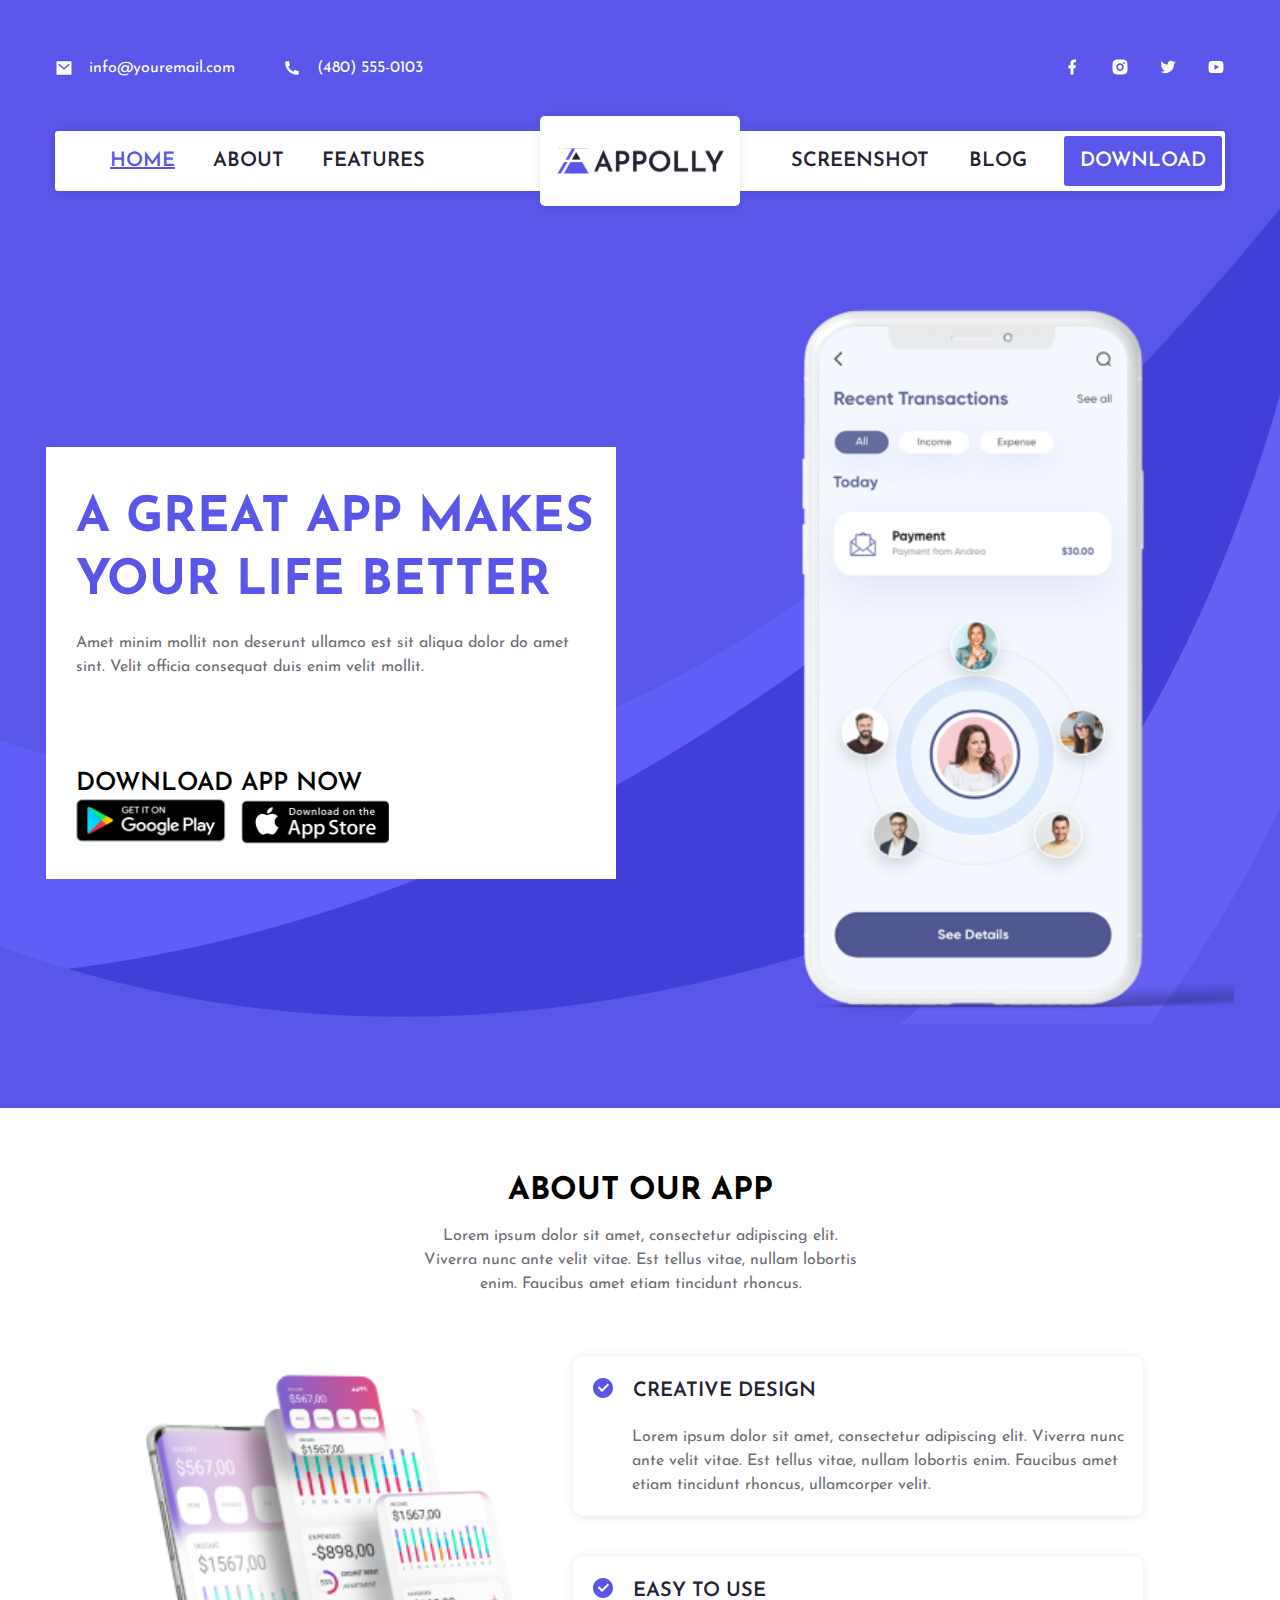
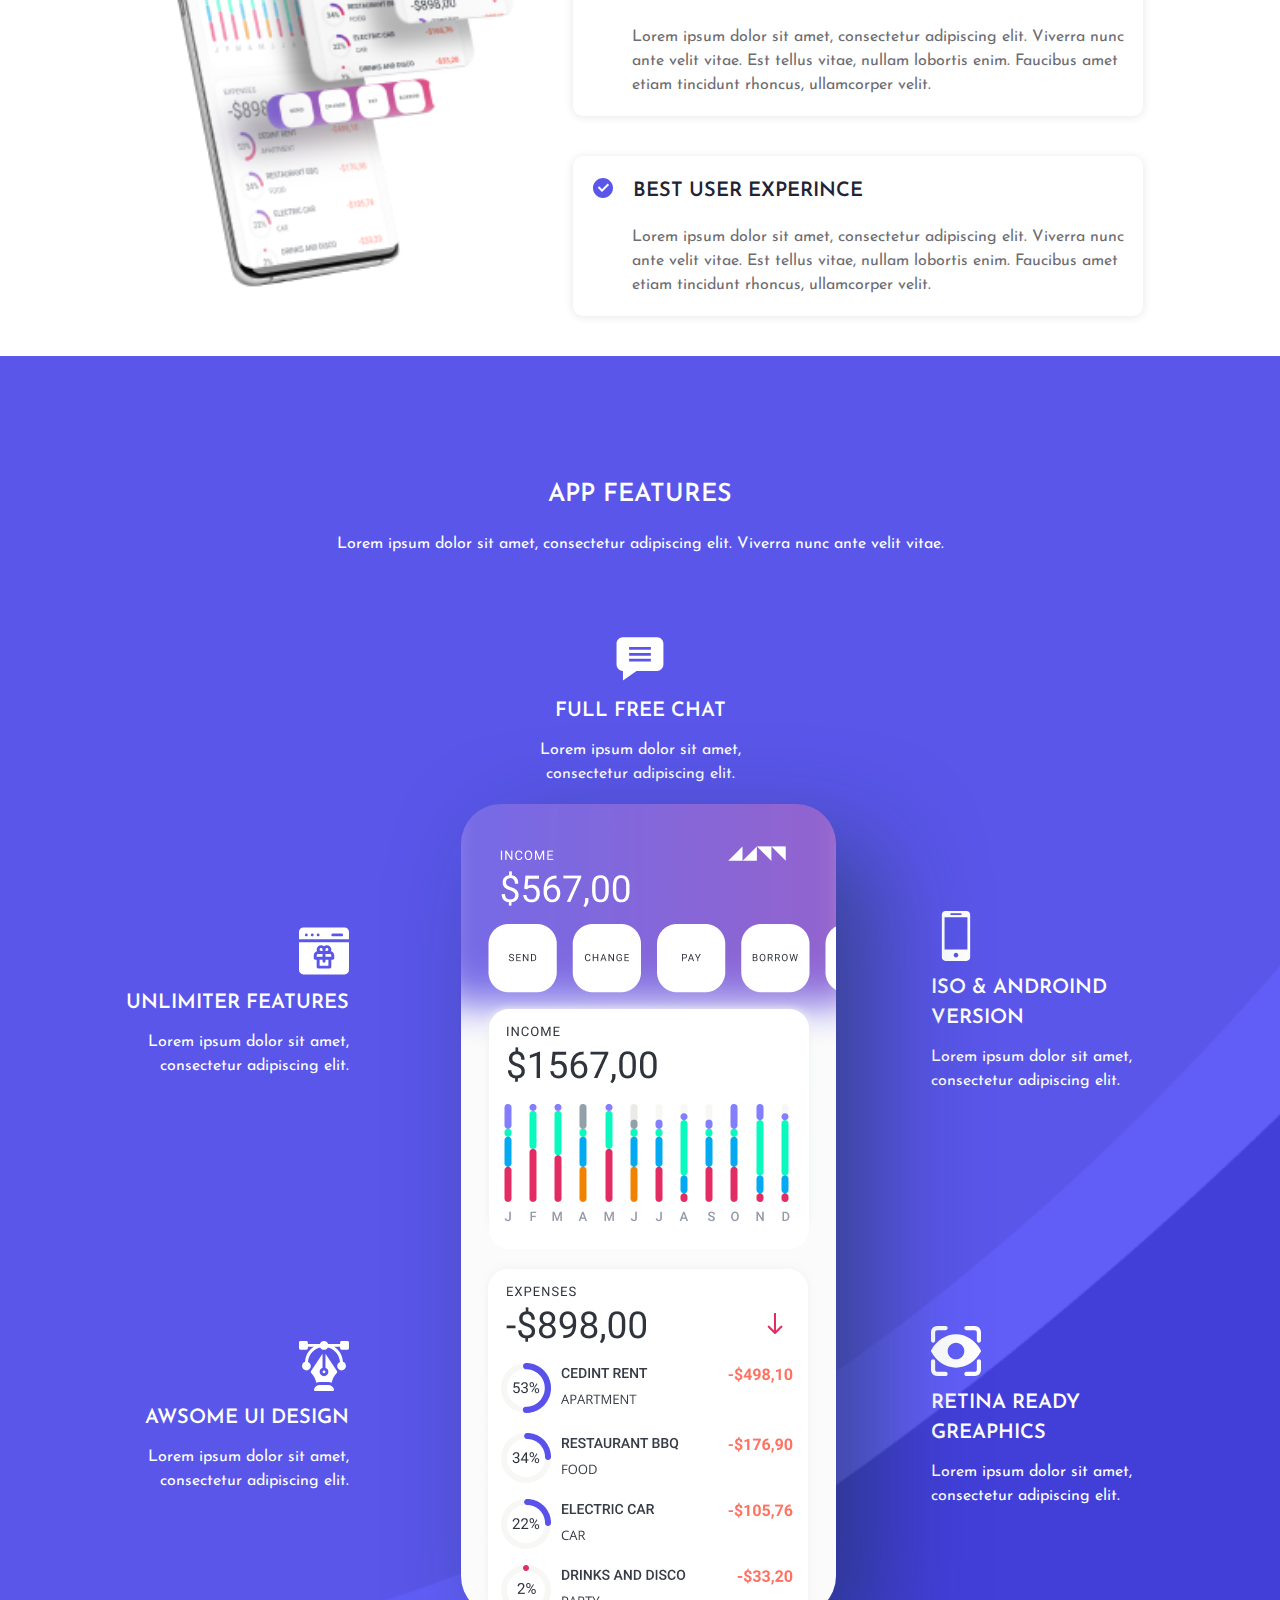
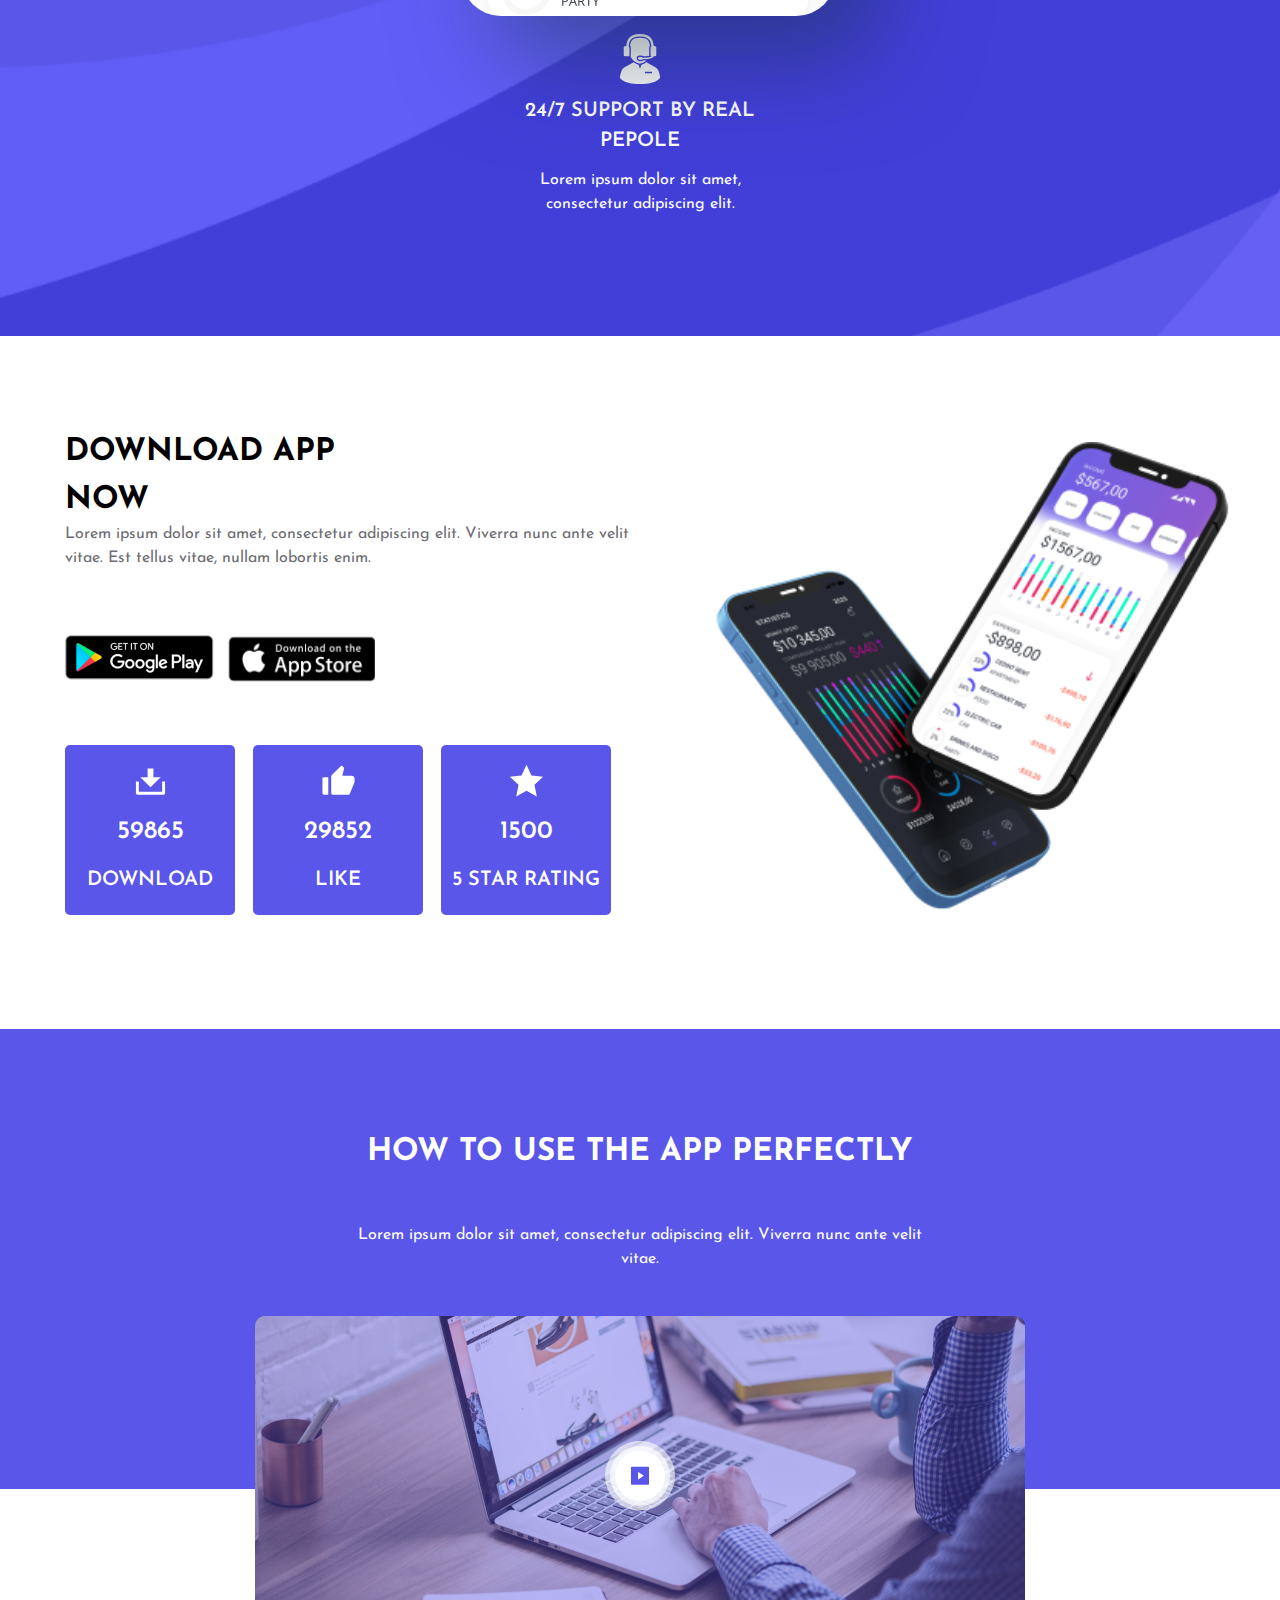
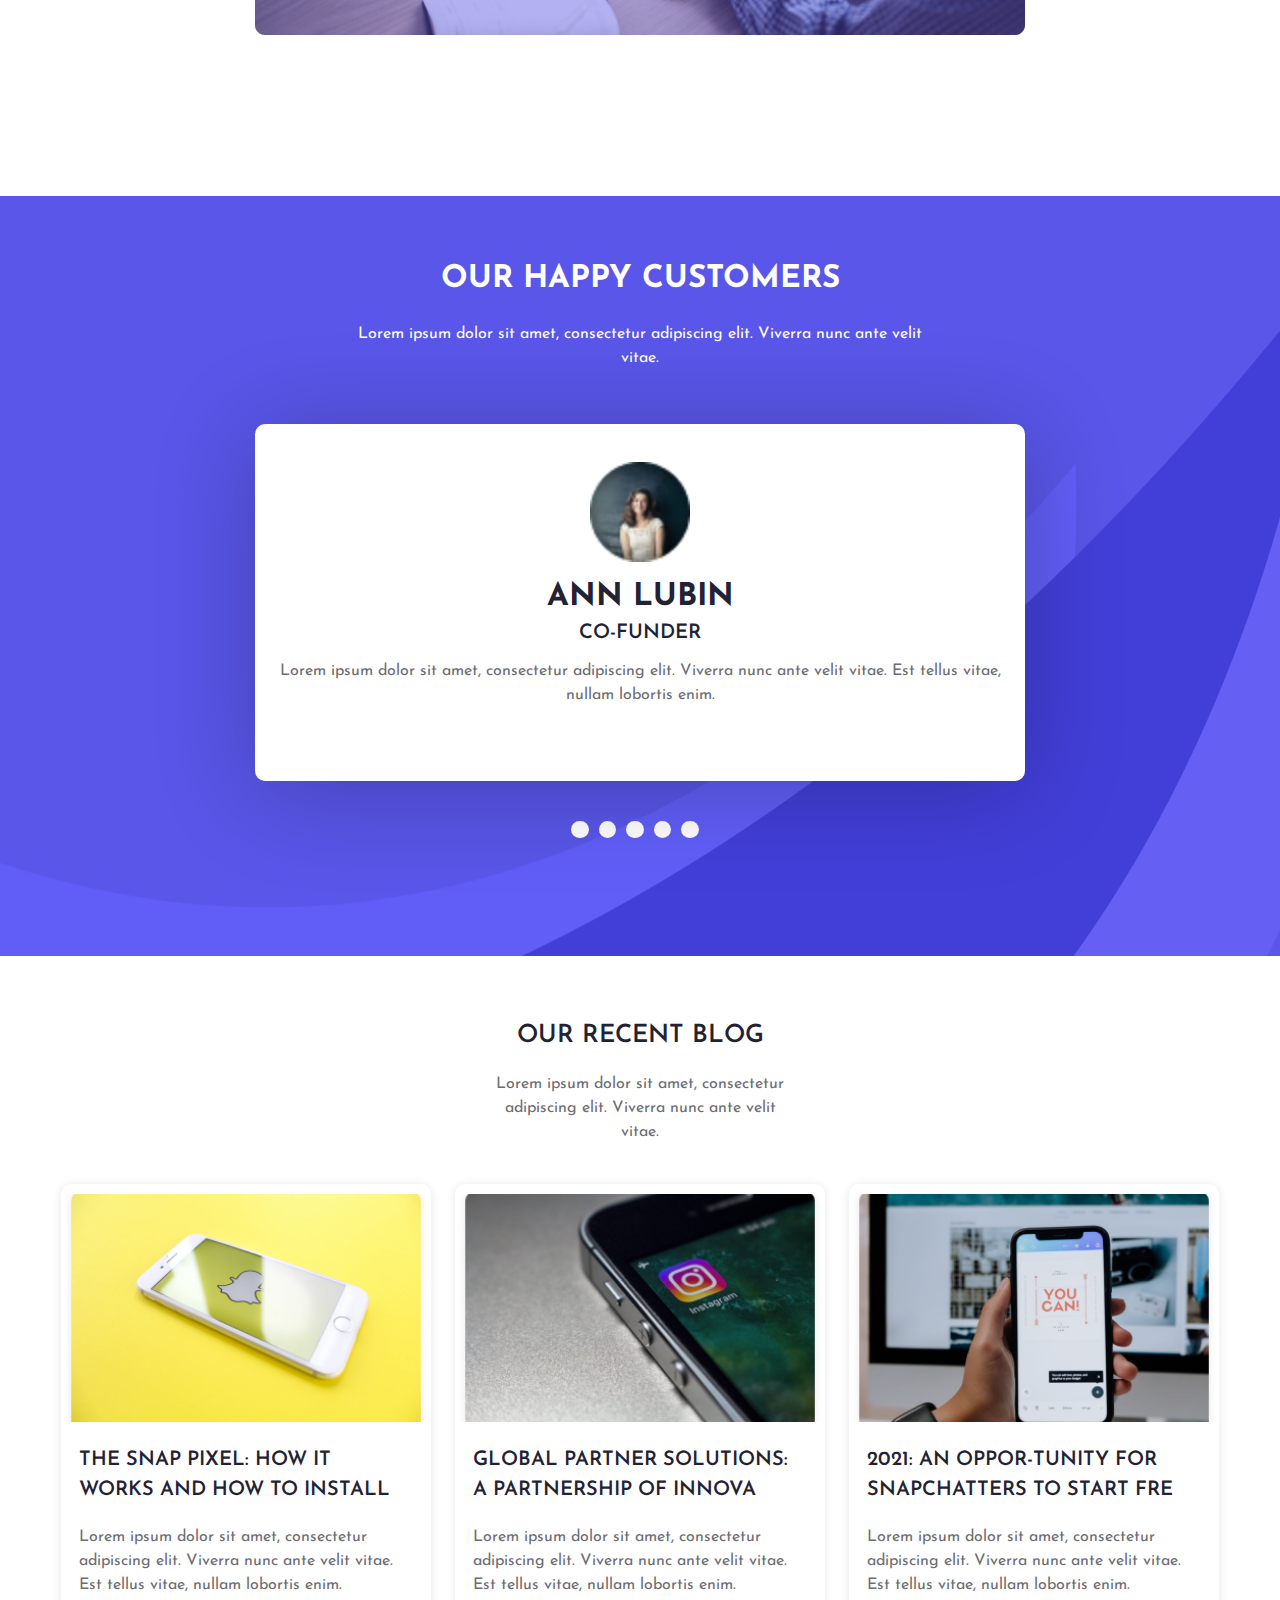
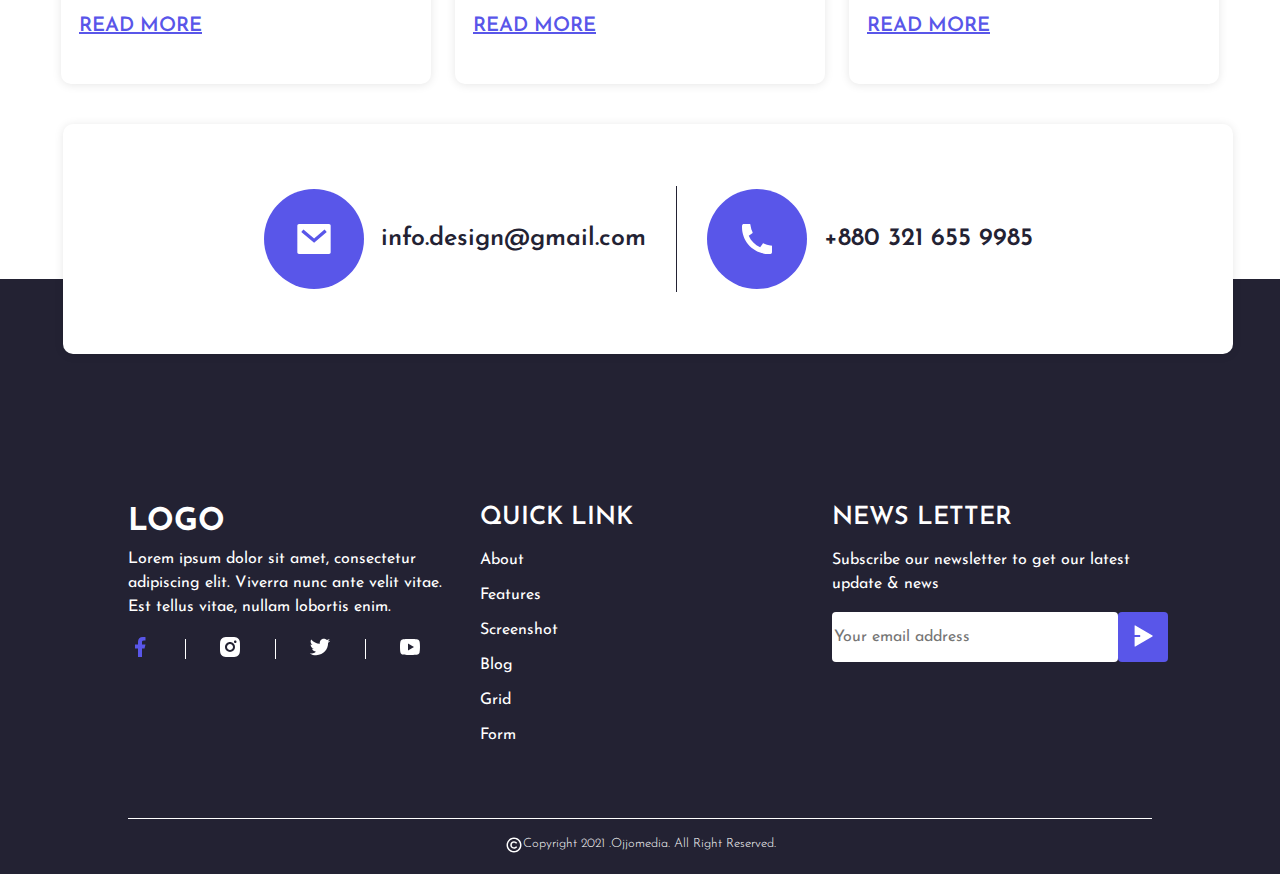
==== commit fa0691bb: "forms" ====
--- a/index.html
+++ b/index.html
@@ -10,11 +10,11 @@
 <body>
     <header class="header">
         <div class="header__contacts">
-            <a href="#" class="header__contacts-email">
+            <a href="mailto:info@youremail.com" class="header__contacts-email">
                 <img src="image/mail-fill.svg" alt="mail" width="18" height="18">
                 <p>info@youremail.com</p>
             </a>
-            <a href="" class="header__contacts-phone">
+            <a href="tel:(480)555-0103" class="header__contacts-phone">
                 <img src="image/phone-fill.svg" alt="phone" width="18" height="18">
                 <p>(480) 555-0103</p>
             </a>
@@ -41,7 +41,7 @@
         </div>
     </header>
     <main>
-        <section class="downloadpage">
+        <section class="downloadpage">  
             <div class="downloadpage__container">
                 <h1 id="Screenshot" class="downloadpage__heading1">A Great App Makes Your Life Better</h1>
                 <p class="downloadpage__paragraph">Amet minim mollit non deserunt ullamco est sit aliqua dolor do amet sint. Velit officia consequat duis enim velit mollit.</p>
@@ -240,10 +240,10 @@
             </div>
             <div class="blogpage__contacts">
                 <img src="image/Email Icon (1).svg" alt="gmail" width="50" class="blogpage__contacts-logoemail">
-                <p class="contacts__gmail" >info.design@gmail.com</p>
+                <a href="mailto:info@youremail.com" class="contacts__gmail" >info.design@gmail.com</a>
                 <hr class="blogpage__hr">
                 <img src="image/Call (1).svg" alt="phone"  width="50" class="blogpage__contacts-logophone">
-                <a href="" class="contacts__phone">+880 321 655 9985</a>
+                <a href="tel:(480)555-0103" class="contacts__phone">+880 321 655 9985</a>
             </div>
         </section>
     </main>
@@ -269,20 +269,20 @@
                     <a href="#Screenshot" class="quicklink__link">Screenshot</a>
                     <a href="#Blog" class="quicklink__link">Blog</a>
                     <a href="grid.html" class="quicklink__link">Grid</a>
+                    <a href="form.html" class="quicklink__link">Form</a>
                 </nav>
             </div>
             <div class="newsletter__container">
                 <h3 class="newsletter__heading3">news letter</h3>
                 <p class="newsletter__paragraph">Subscribe our newsletter to get our latest update & news</p>
                 <form class="newsletter__input">
-                    <label for="email"><input type="text" id="email" placeholder="Your email address"></label>
+                    <label for="email"><input type="text" id="email" placeholder="Your email address" class="email"></label>
                     <button type="submit" class="newsletter__button"><img src="image/send-plane-2-fill.svg" alt="Icons/send-plane-2-fill"></button>
                 </form>
             </div>
         </div>
         <hr class="copyright__hr">
         <div class="copyright__container"> 
-
             <img src="image/Group.svg" alt="Icons/copyright-line" width="18" height="18" class="copyright__img">
             <p class="copyright__text">Copyright 2021 .Ojjomedia. All Right Reserved.</p>
         </div>
--- a/style.css
+++ b/style.css
@@ -809,6 +809,7 @@
     line-height: 3rem;
     text-transform: uppercase;
     text-align: center;
+    text-decoration: none;
 }
 
 
@@ -963,7 +964,7 @@
 }
 
 
-#email{
+.email{
     width: 28.6rem;
     height: 5rem;
     border-radius: 4px;
@@ -1008,6 +1009,12 @@
 
 .header__contacts-email{
     display: none;
+}
+.header__contacts-email:hover{
+    text-decoration: none !important;
+}
+.header__contacts-phone:hover{
+    text-decoration: none !important;
 }
 
 .header__contacts-phone{
@@ -1433,7 +1440,7 @@
     .logo__heading{
         margin-top: 0rem;
     }
-    #email{
+    .email{
         width: 16.1rem;
     }
     .quicklink__heading3{
@@ -1495,6 +1502,7 @@
     }
 
     .downloadpage__heading1{
+        line-height: 130%;
         font-size: 4.883rem;
         margin: 0 0;
         margin-bottom: 1.8rem;
@@ -1659,13 +1667,18 @@
     .logo__hr{
         margin: 0 3rem;
     }
-    #email{
+    .email{
         width: 28.6rem;
     }
 }
 
 
 
-
-
-
+a:hover{
+    text-decoration: underline;
+}
+
+a:focus{
+    border: 3px solid black;
+    border-radius: 10px;
+}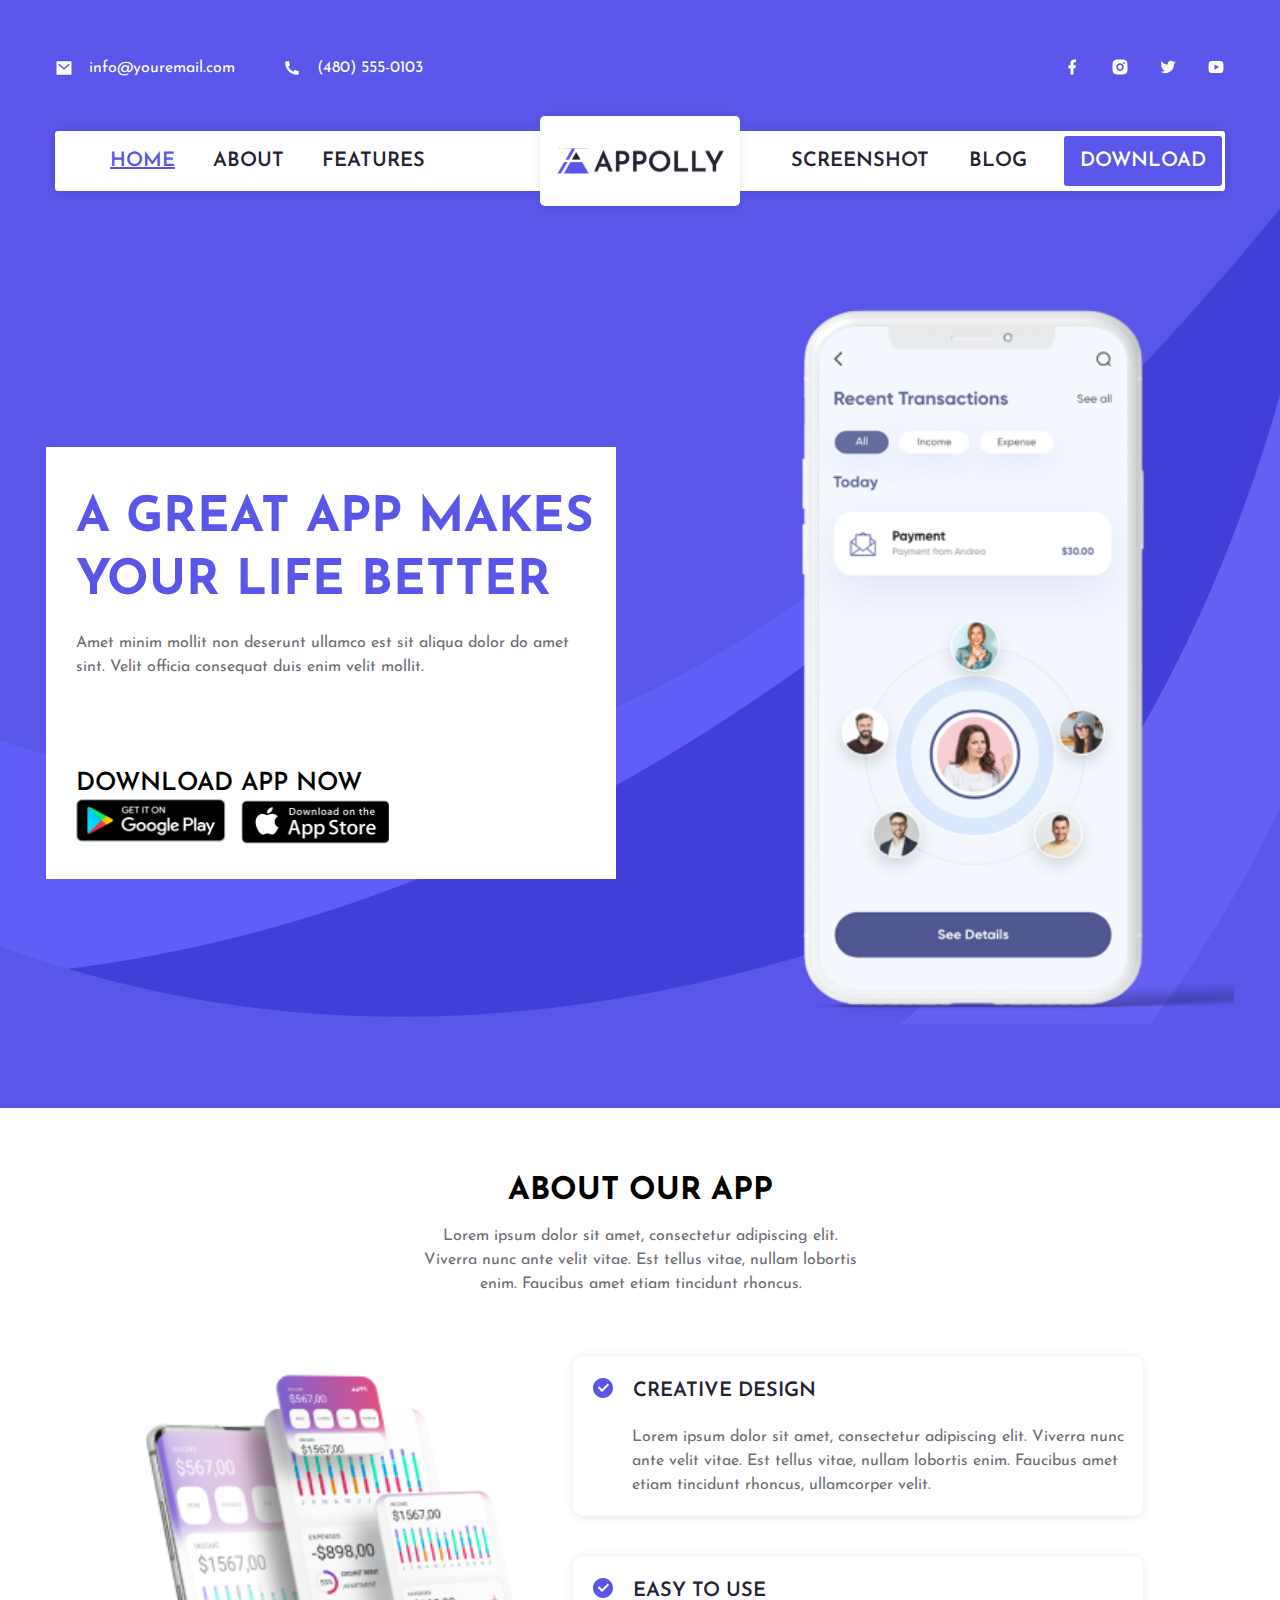
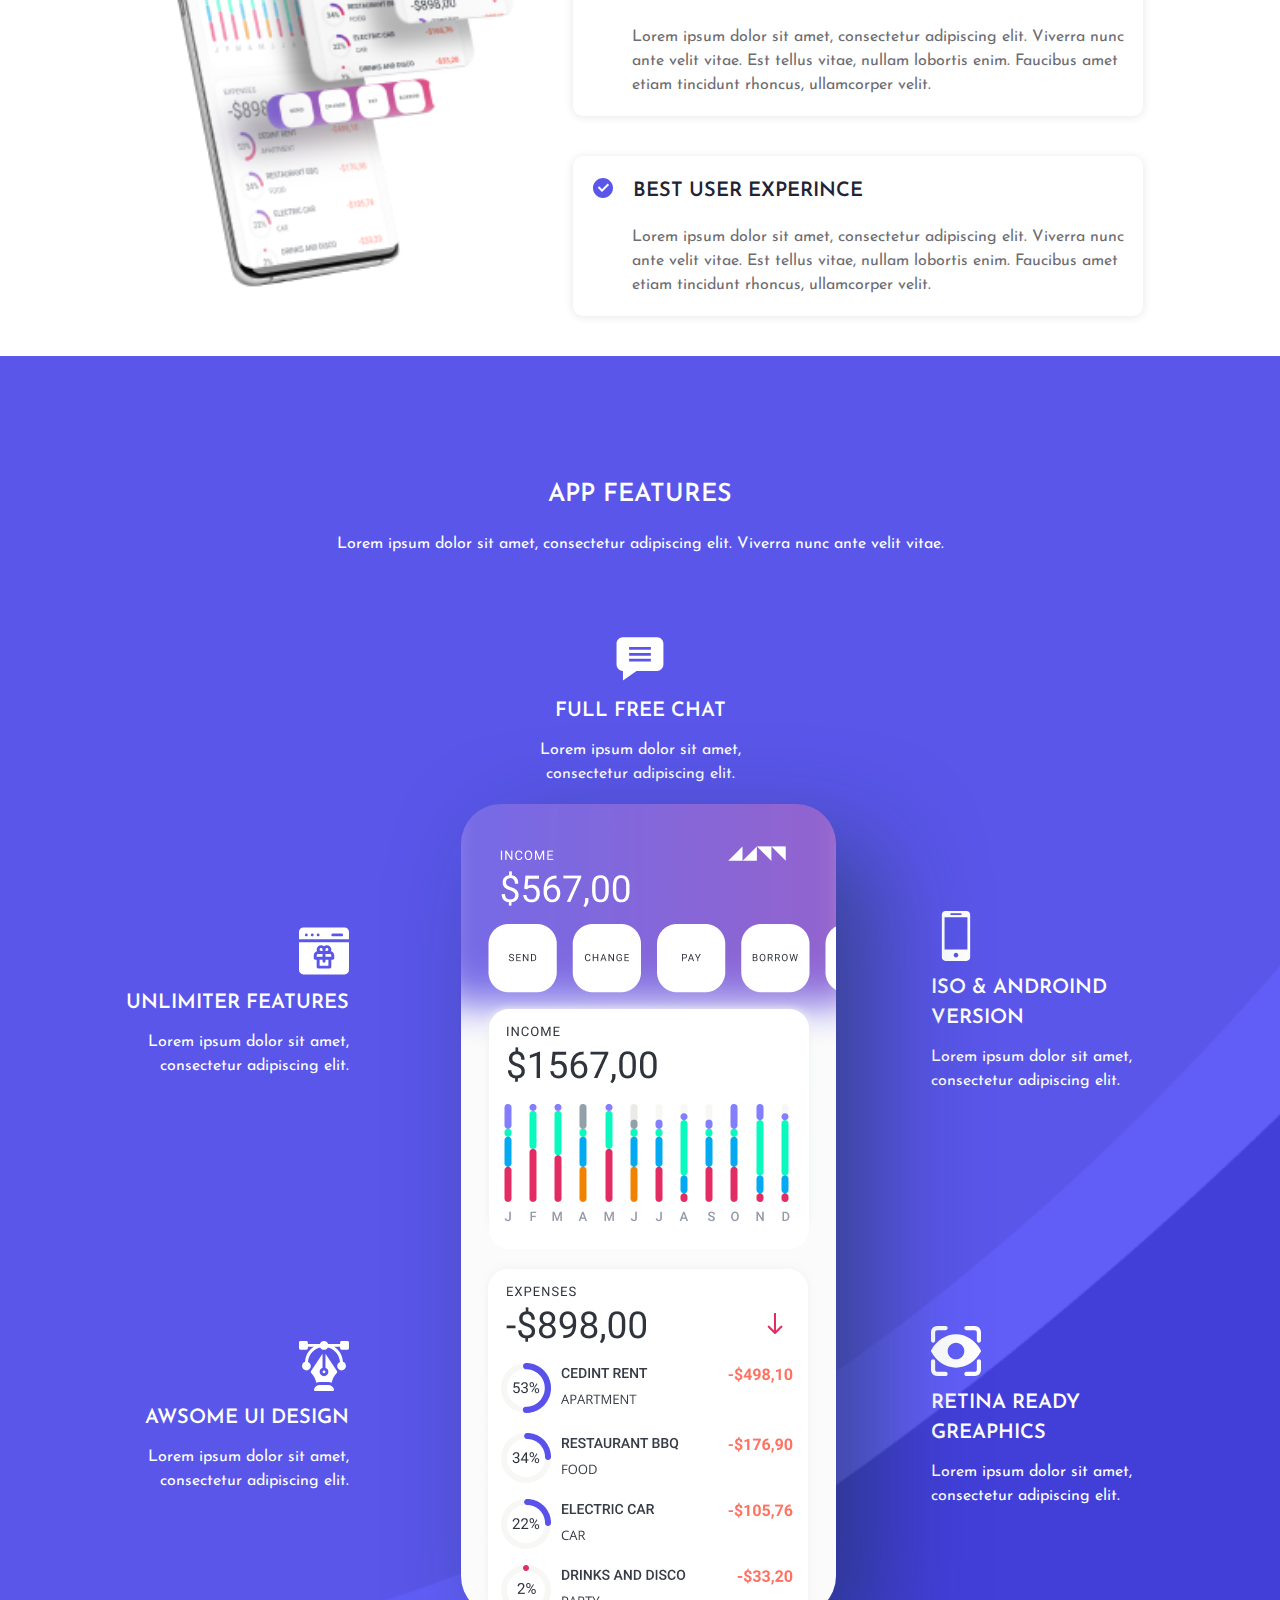
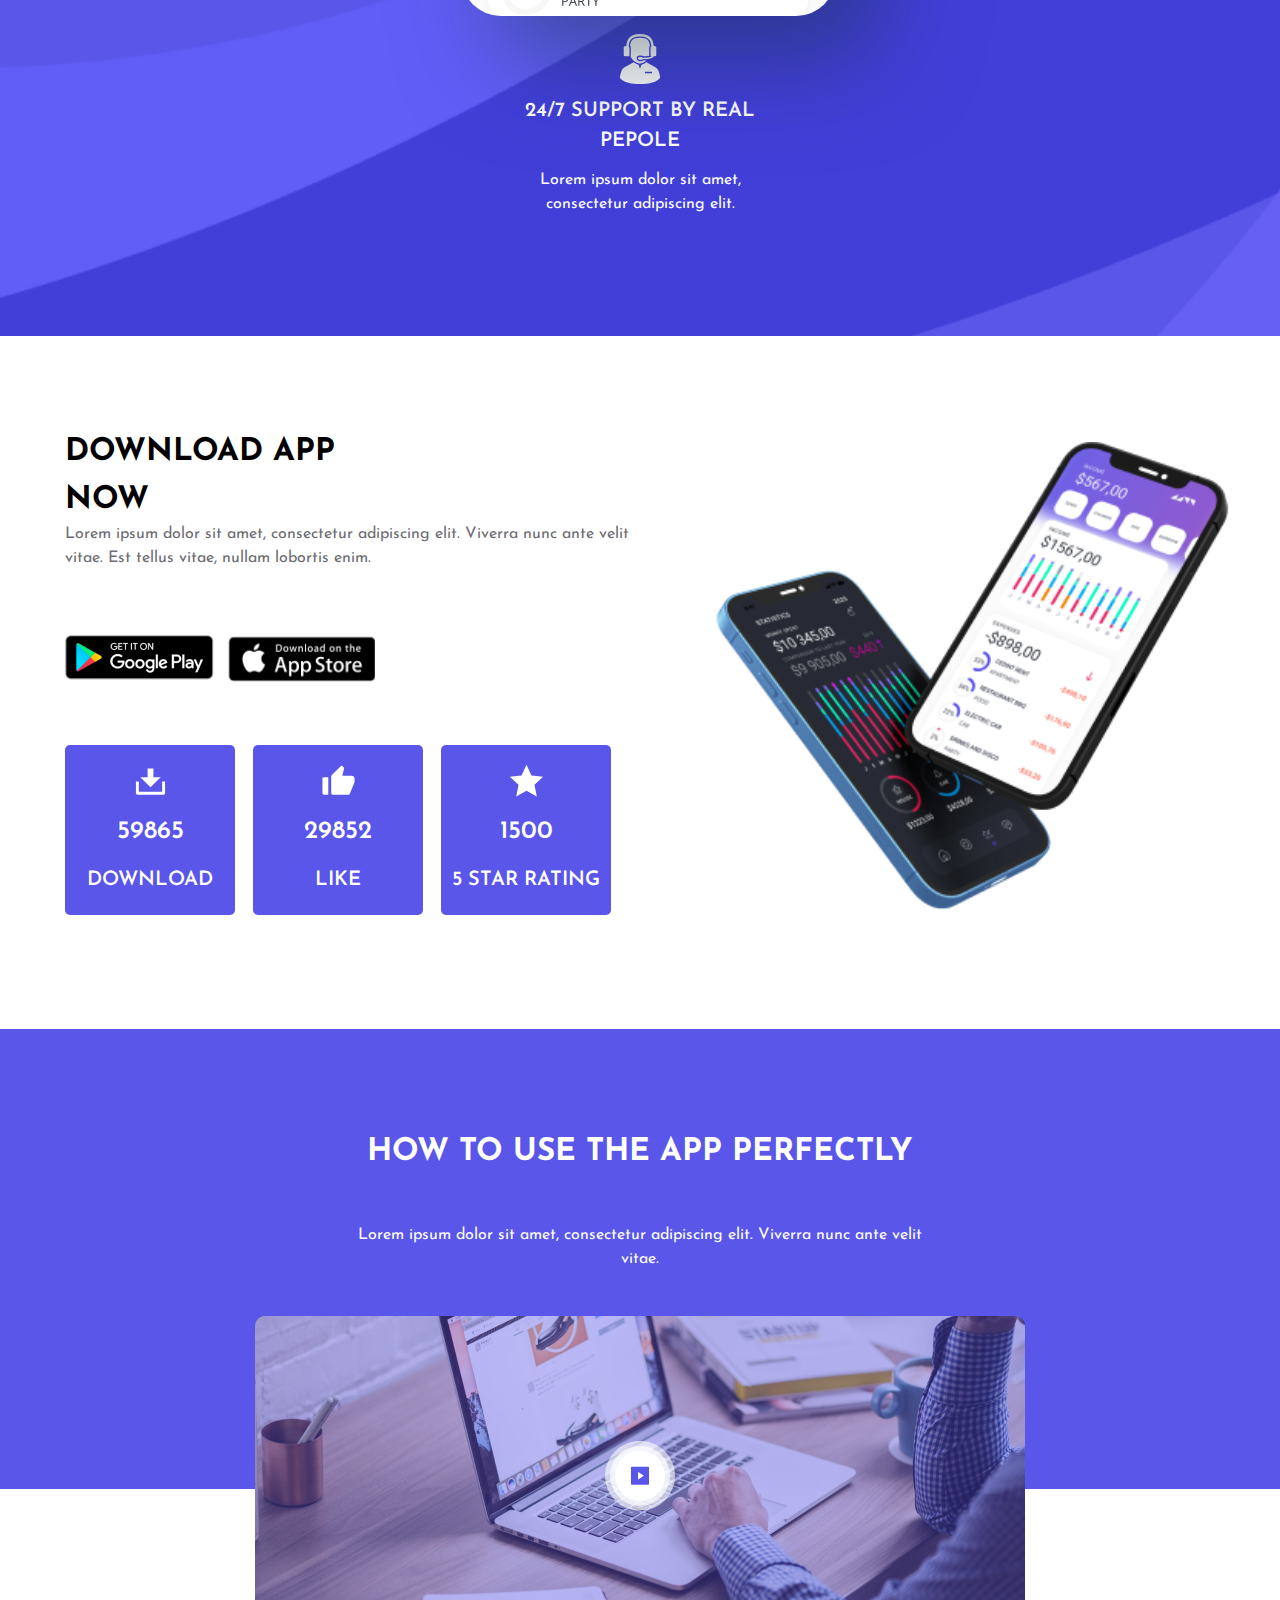
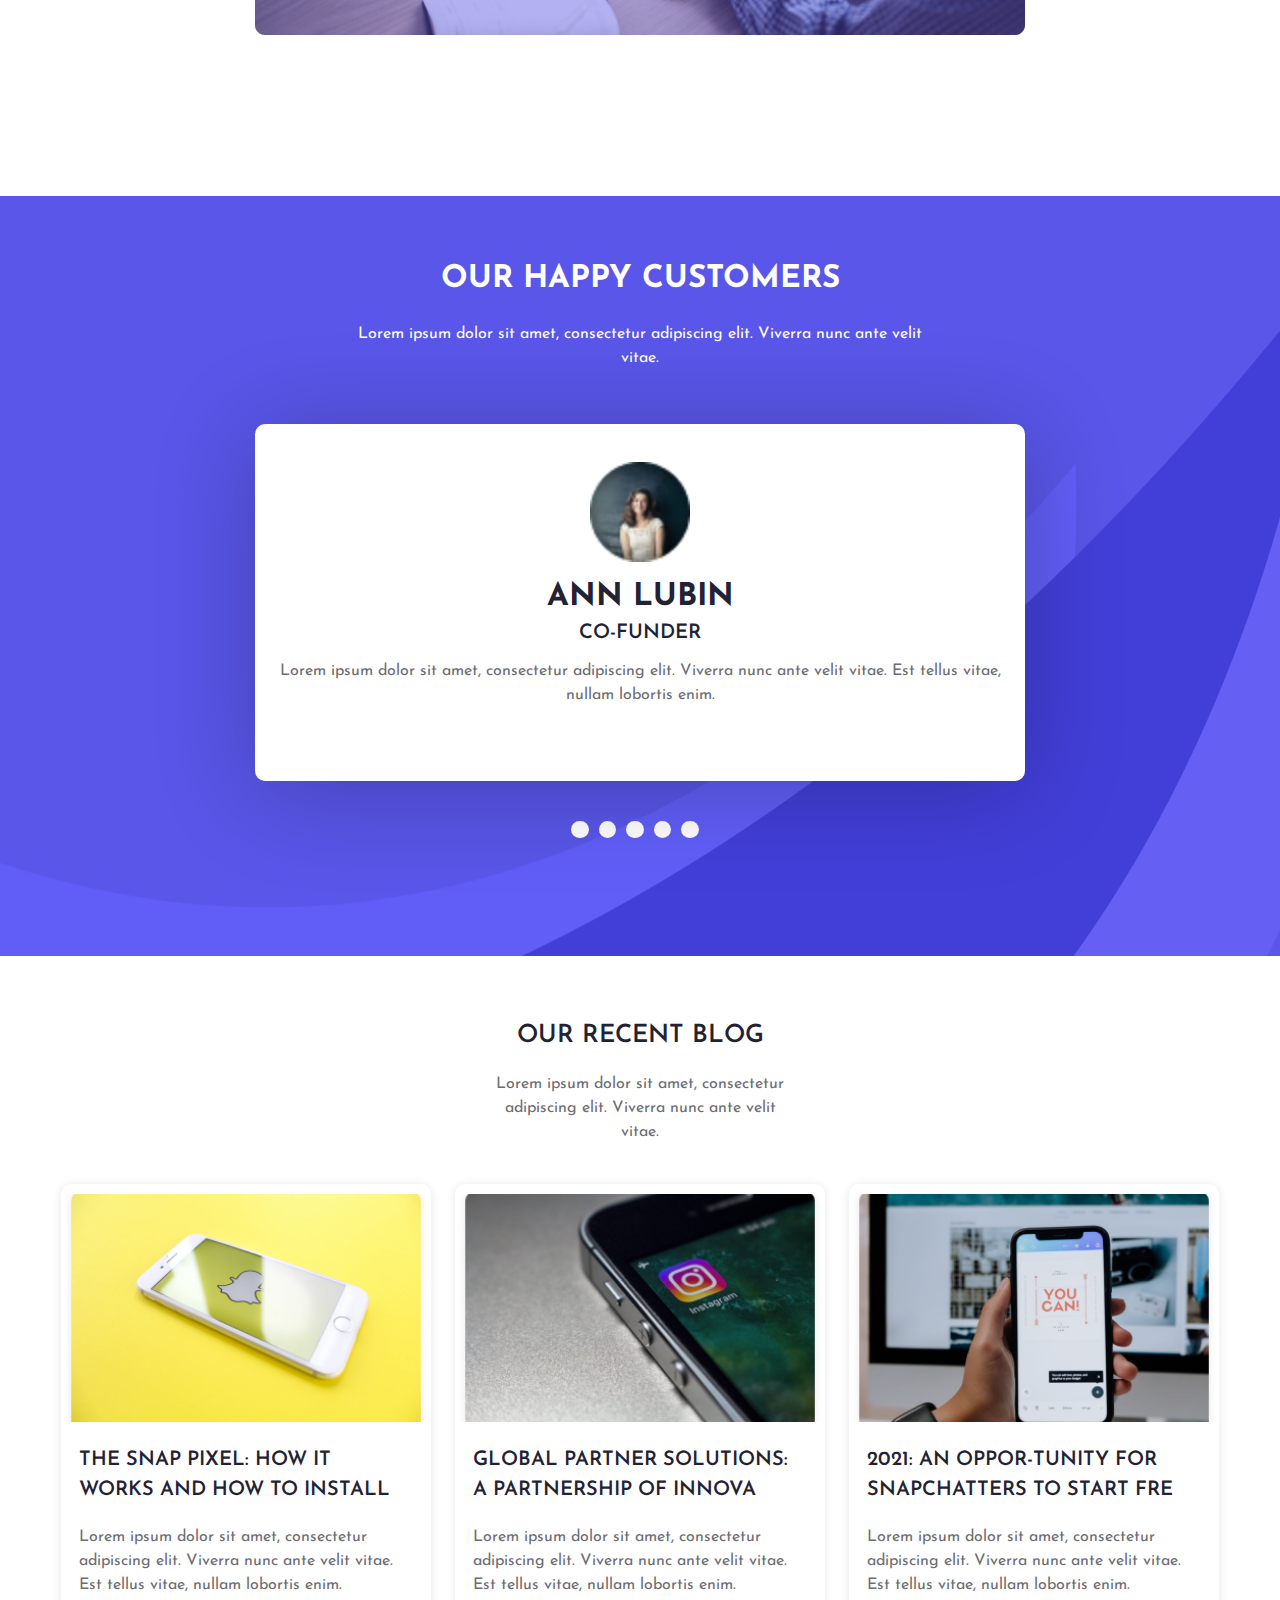
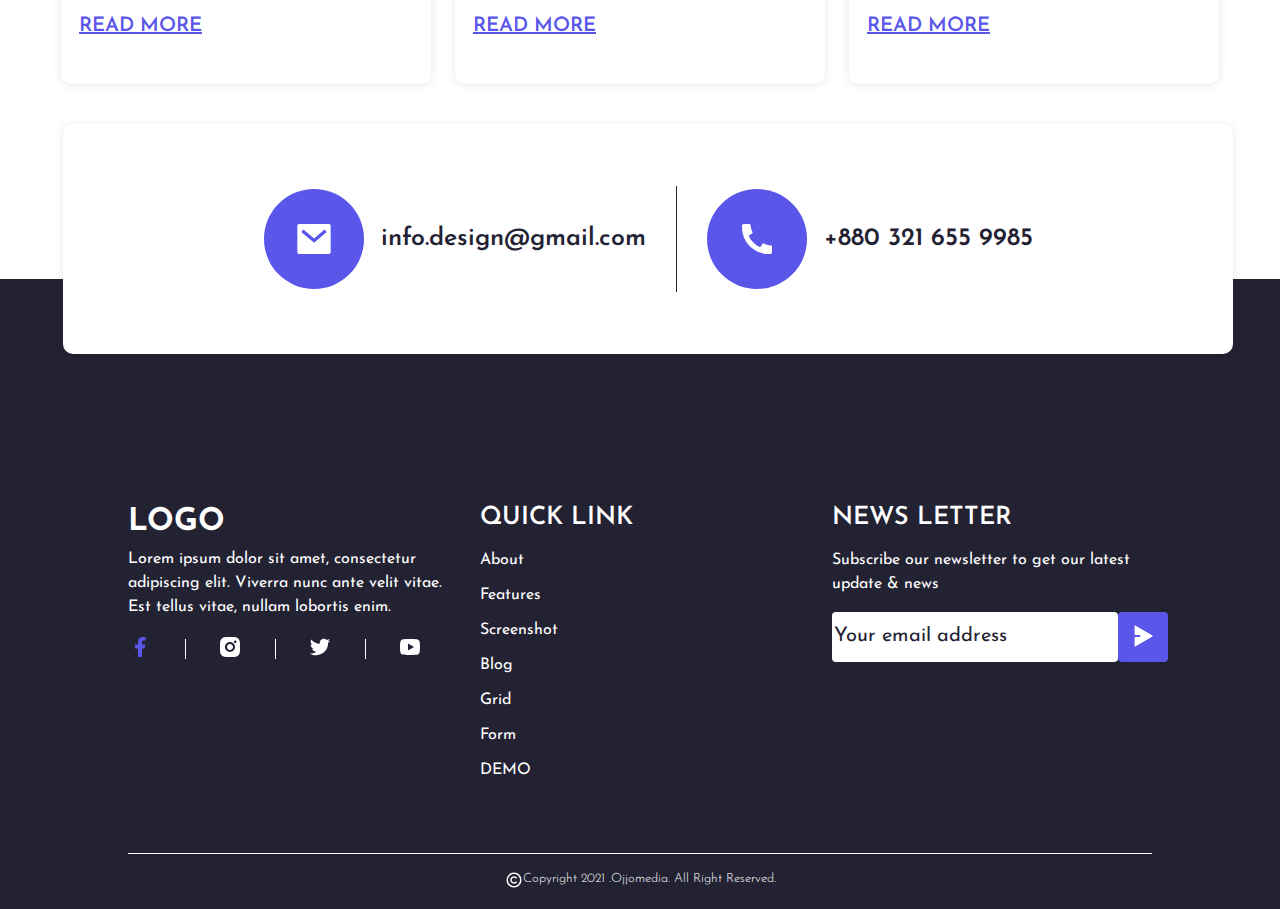
==== commit 037b5b0f: "pseudo" ====
--- a/index.html
+++ b/index.html
@@ -64,20 +64,20 @@
                         <img src="image/галочка.svg" alt="marker" class="aboutpage__marker" width="24" height="24">
                         <h3 class="aboutpage__heading3">Creative design</h3>
                         <p class="aboutpage__item-paragraph">Lorem ipsum dolor sit amet, conse ctetur adipiscing elit.</p>
-                        <p class="aboutpage__item-paragraph" id="aboutpage__item-apragraphdekstop">Lorem ipsum dolor sit amet, consectetur adipiscing elit. Viverra nunc ante velit vitae. Est tellus vitae, nullam lobortis enim. Faucibus amet etiam tincidunt rhoncus, ullamcorper velit.</p>
+                        <p class="aboutpage__item-paragraph" id="aboutpage__item-dekstopparag">Lorem ipsum dolor sit amet, consectetur adipiscing elit. Viverra nunc ante velit vitae. Est tellus vitae, nullam lobortis enim. Faucibus amet etiam tincidunt rhoncus, ullamcorper velit.</p>
 
                     </li>
                     <li class="aboutpage__item">
                         <img src="image/галочка.svg" alt="marker" class="aboutpage__marker" width="24" height="24">
                         <h3 class="aboutpage__heading3">easy to use</h3>
                         <p class="aboutpage__item-paragraph">Lorem ipsum dolor sit amet, conse ctetur adipiscing elit.</p>
-                        <p class="aboutpage__item-paragraph" id="aboutpage__item-apragraphdekstop">Lorem ipsum dolor sit amet, consectetur adipiscing elit. Viverra nunc ante velit vitae. Est tellus vitae, nullam lobortis enim. Faucibus amet etiam tincidunt rhoncus, ullamcorper velit.</p>
+                        <p class="aboutpage__item-paragraph" id="aboutpage__item-dekstopparag">Lorem ipsum dolor sit amet, consectetur adipiscing elit. Viverra nunc ante velit vitae. Est tellus vitae, nullam lobortis enim. Faucibus amet etiam tincidunt rhoncus, ullamcorper velit.</p>
                     </li>
                     <li class="aboutpage__item">
                         <img src="image/галочка.svg" alt="marker" class="aboutpage__marker" width="24" height="24">
                         <h3 class="aboutpage__heading3">Best user experince</h3>
                         <p class="aboutpage__item-paragraph">Lorem ipsum dolor sit amet, conse ctetur adipiscing elit.</p>
-                        <p class="aboutpage__item-paragraph" id="aboutpage__item-apragraphdekstop">Lorem ipsum dolor sit amet, consectetur adipiscing elit. Viverra nunc ante velit vitae. Est tellus vitae, nullam lobortis enim. Faucibus amet etiam tincidunt rhoncus, ullamcorper velit.</p>
+                        <p class="aboutpage__item-paragraph" id="aboutpage__item-dekstopparag">Lorem ipsum dolor sit amet, consectetur adipiscing elit. Viverra nunc ante velit vitae. Est tellus vitae, nullam lobortis enim. Faucibus amet etiam tincidunt rhoncus, ullamcorper velit.</p>
                     </li>
                 </ul>
             </div>
@@ -270,19 +270,21 @@
                     <a href="#Blog" class="quicklink__link">Blog</a>
                     <a href="grid.html" class="quicklink__link">Grid</a>
                     <a href="form.html" class="quicklink__link">Form</a>
+                    <a href="demo.html" class="quicklink__link">DEMO</a>
                 </nav>
             </div>
             <div class="newsletter__container">
                 <h3 class="newsletter__heading3">news letter</h3>
                 <p class="newsletter__paragraph">Subscribe our newsletter to get our latest update & news</p>
                 <form class="newsletter__input">
-                    <label for="email"><input type="text" id="email" placeholder="Your email address" class="email"></label>
+                    <label for="email"><input class="newsletter__inputt" type="text" id="email" placeholder="Your email address"></label>
                     <button type="submit" class="newsletter__button"><img src="image/send-plane-2-fill.svg" alt="Icons/send-plane-2-fill"></button>
                 </form>
             </div>
         </div>
         <hr class="copyright__hr">
         <div class="copyright__container"> 
+
             <img src="image/Group.svg" alt="Icons/copyright-line" width="18" height="18" class="copyright__img">
             <p class="copyright__text">Copyright 2021 .Ojjomedia. All Right Reserved.</p>
         </div>
--- a/style.css
+++ b/style.css
@@ -76,6 +76,10 @@
     box-sizing: border-box; 
 }
 
+
+::selection{
+    background: var(--heading2-color);
+}
 /* Хедер */
 
 .header {
@@ -164,6 +168,8 @@
 }
 
 .downloadpage__container {
+    position: relative;
+    z-index: 3;
     margin: auto;
     width: 32.3rem;
     height: 31.8rem;
@@ -964,7 +970,7 @@
 }
 
 
-.email{
+#email{
     width: 28.6rem;
     height: 5rem;
     border-radius: 4px;
@@ -1032,7 +1038,7 @@
     text-transform: uppercase;
     text-decoration: none;
 }
-#aboutpage__item-apragraphdekstop{
+#aboutpage__item-dekstopparag{
     display: none;
 }
 
@@ -1440,7 +1446,7 @@
     .logo__heading{
         margin-top: 0rem;
     }
-    .email{
+    #email{
         width: 16.1rem;
     }
     .quicklink__heading3{
@@ -1539,7 +1545,7 @@
         margin-left: 5.9rem;
         display: none;
     }
-    #aboutpage__item-apragraphdekstop{
+    #aboutpage__item-dekstopparag{
         display: initial;
         height: auto;
     }
@@ -1667,18 +1673,76 @@
     .logo__hr{
         margin: 0 3rem;
     }
-    .email{
+    #email{
         width: 28.6rem;
     }
 }
 
+.header__contacts>a{
+    transition: transform 0.5s;
+}
+.header__contacts>a:hover{
+    transform: scale(90%);
+}
+.header__nav>a,.header__nav2>a{
+    transition: transform 0.5s;
+}
+.header__nav>a:hover,.header__nav2>a:hover{
+    transform: scale(90%);
+}
 
 
 a:hover{
     text-decoration: underline;
 }
+
 
 a:focus{
     border: 3px solid black;
     border-radius: 10px;
-}+}
+
+a:active{
+    background-color: var(--paragraph-color);
+}
+
+.newsletter__inputt::placeholder{
+    color: var(--heading2-color);
+    font-size: 2rem;
+}
+
+button:hover{
+    border: 3px solid var(--heading2-color);
+}
+
+button:focus{
+    border: 3px solid var(--background2-color);
+}
+
+button:active{
+    background-color: var(--paragraph-color);
+}
+
+@keyframes rotating {
+    from{
+        transform: rotate(0deg);
+    }
+    25% {
+        transform: rotate(45deg);
+    }
+    50%{
+        transform: rotate(0deg);
+
+    }
+    75%{
+        transform: rotate(-45deg);
+    }
+    to{
+        transform: rotate(0deg);
+    }
+    
+}
+button:hover{
+    animation: 1s linear rotating infinite;
+}
+
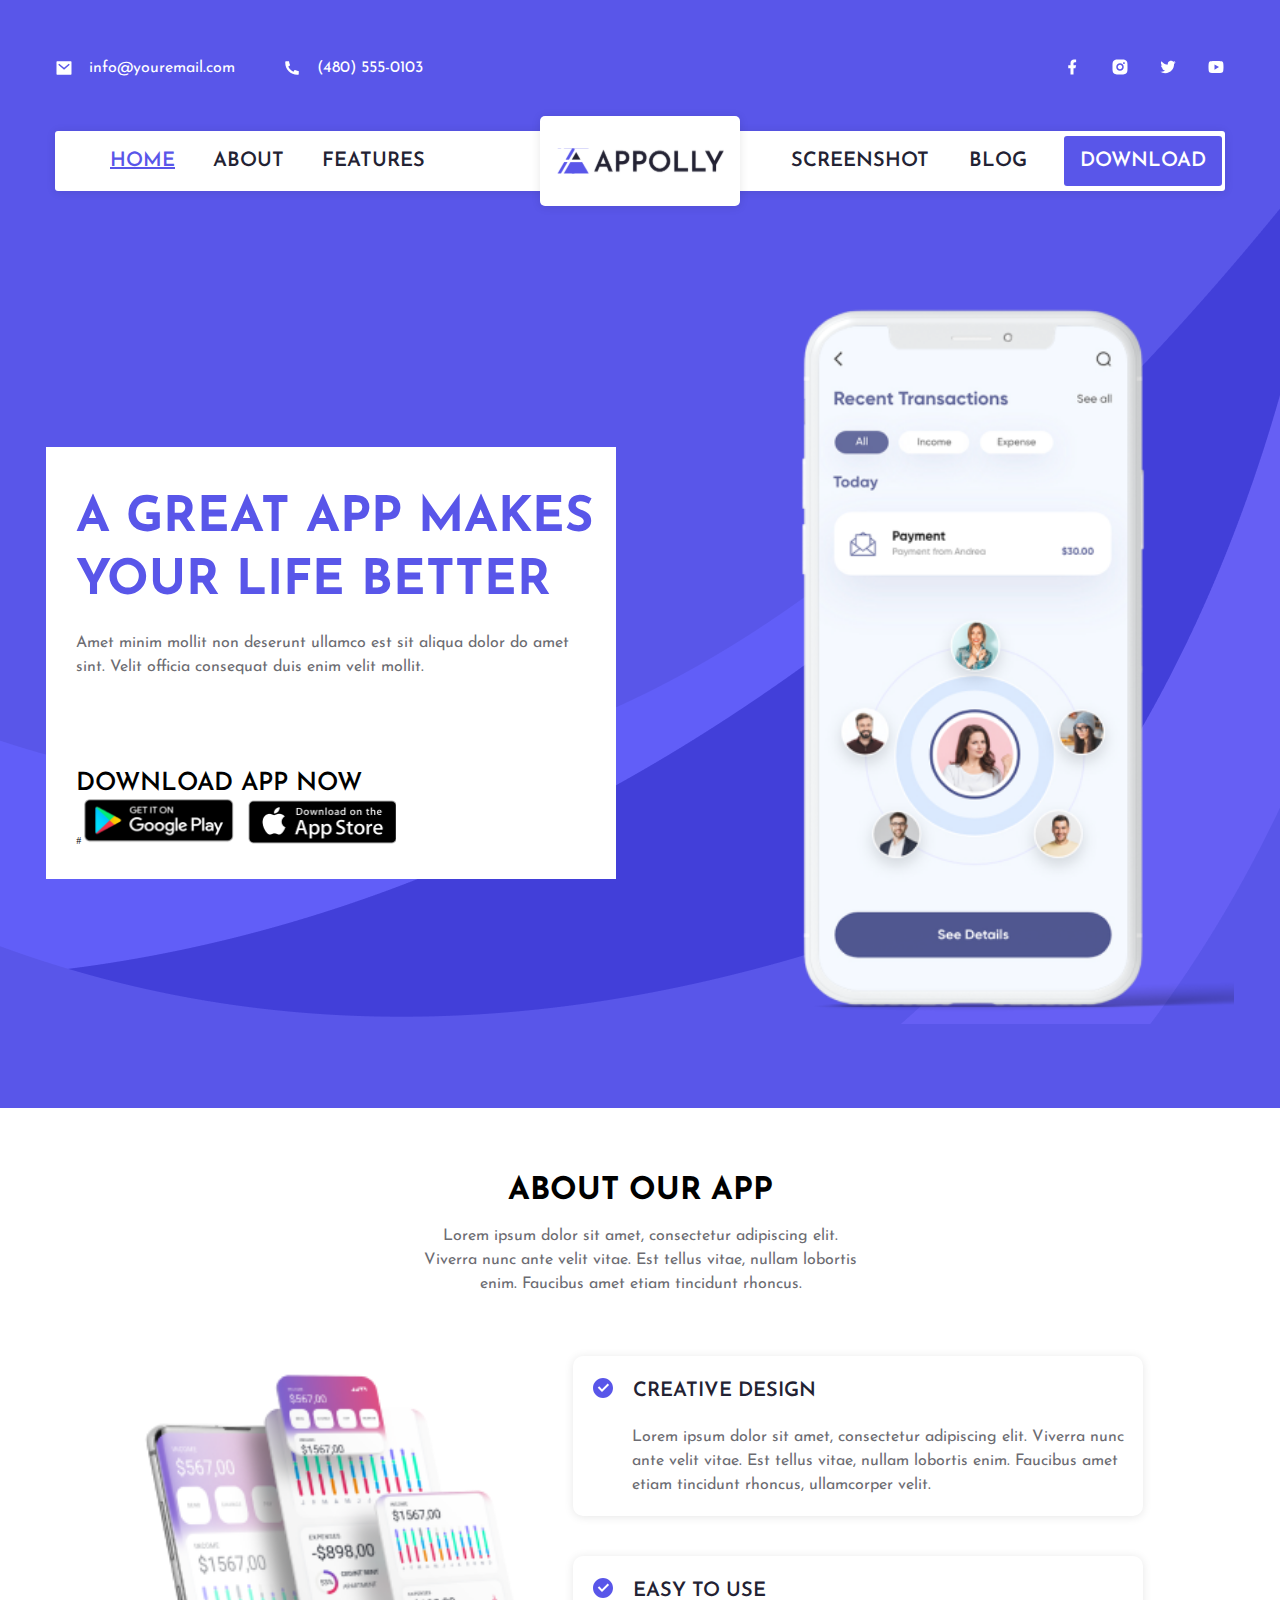
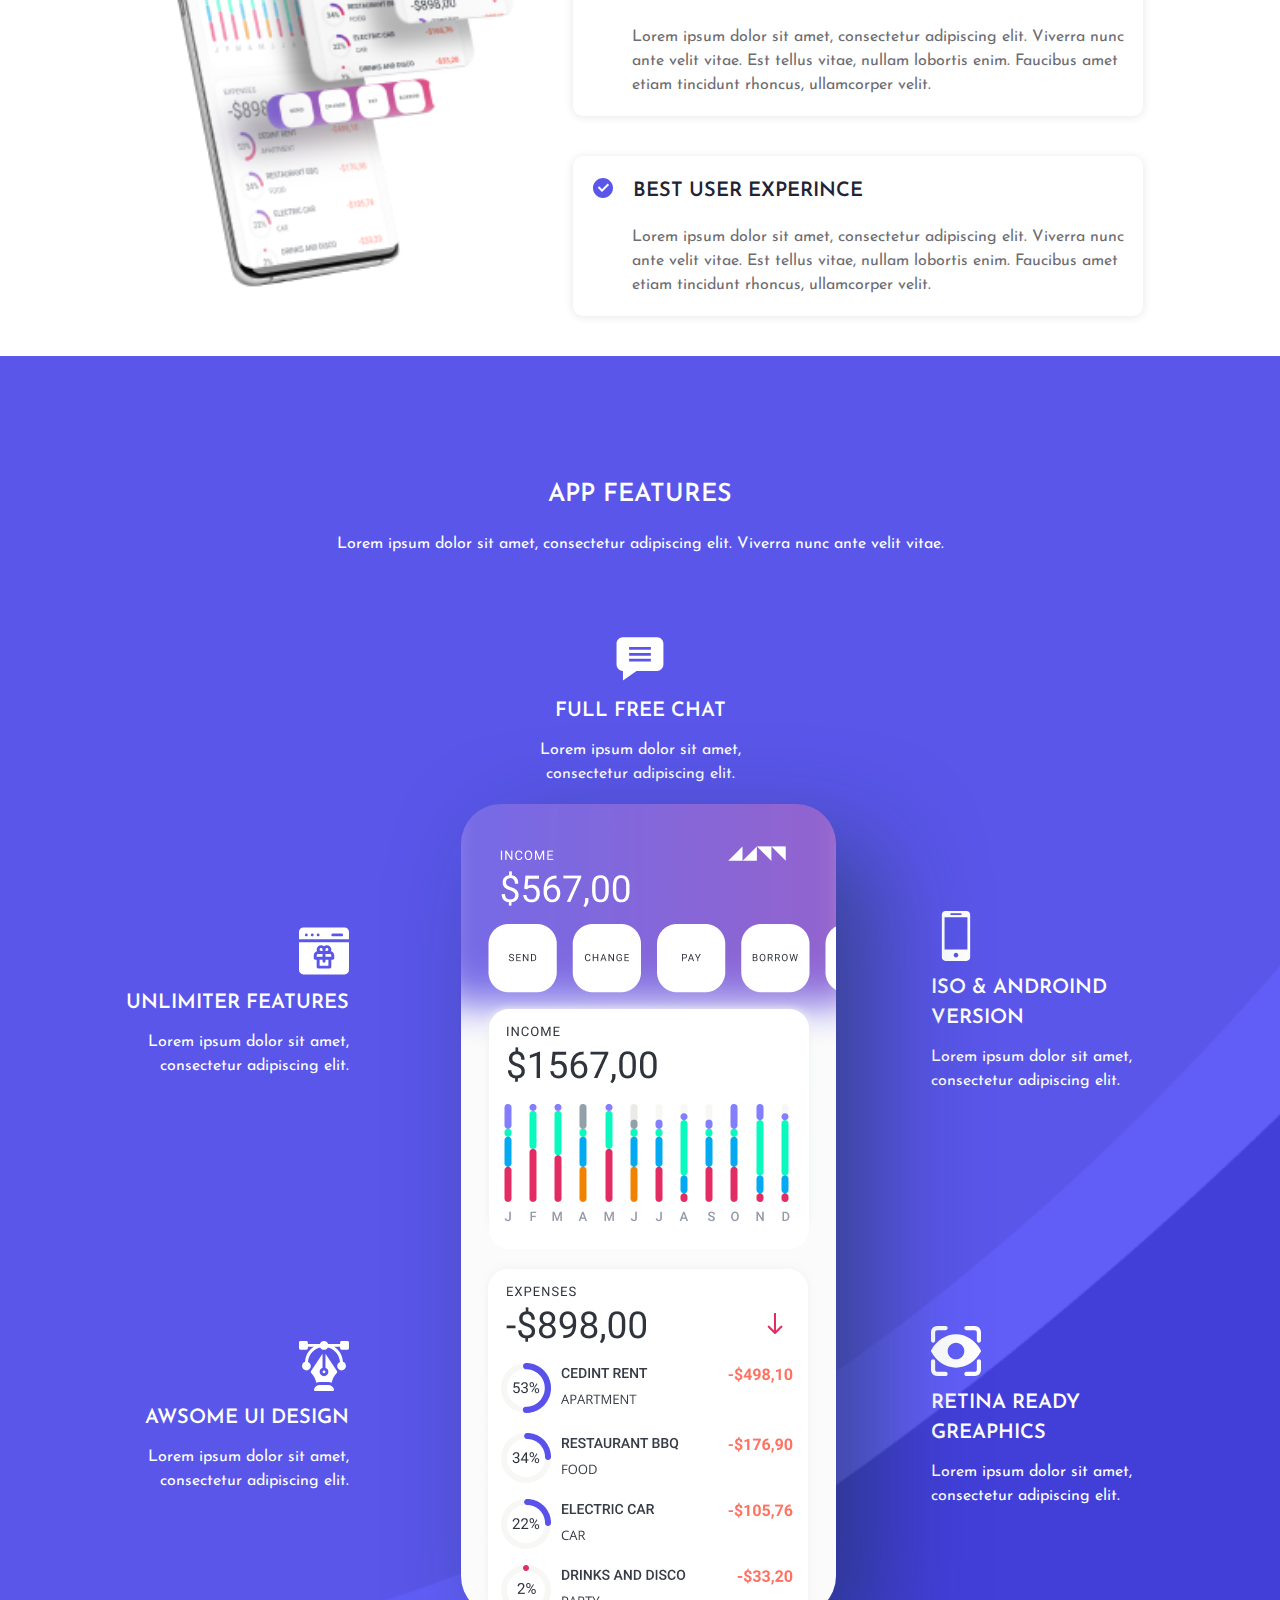
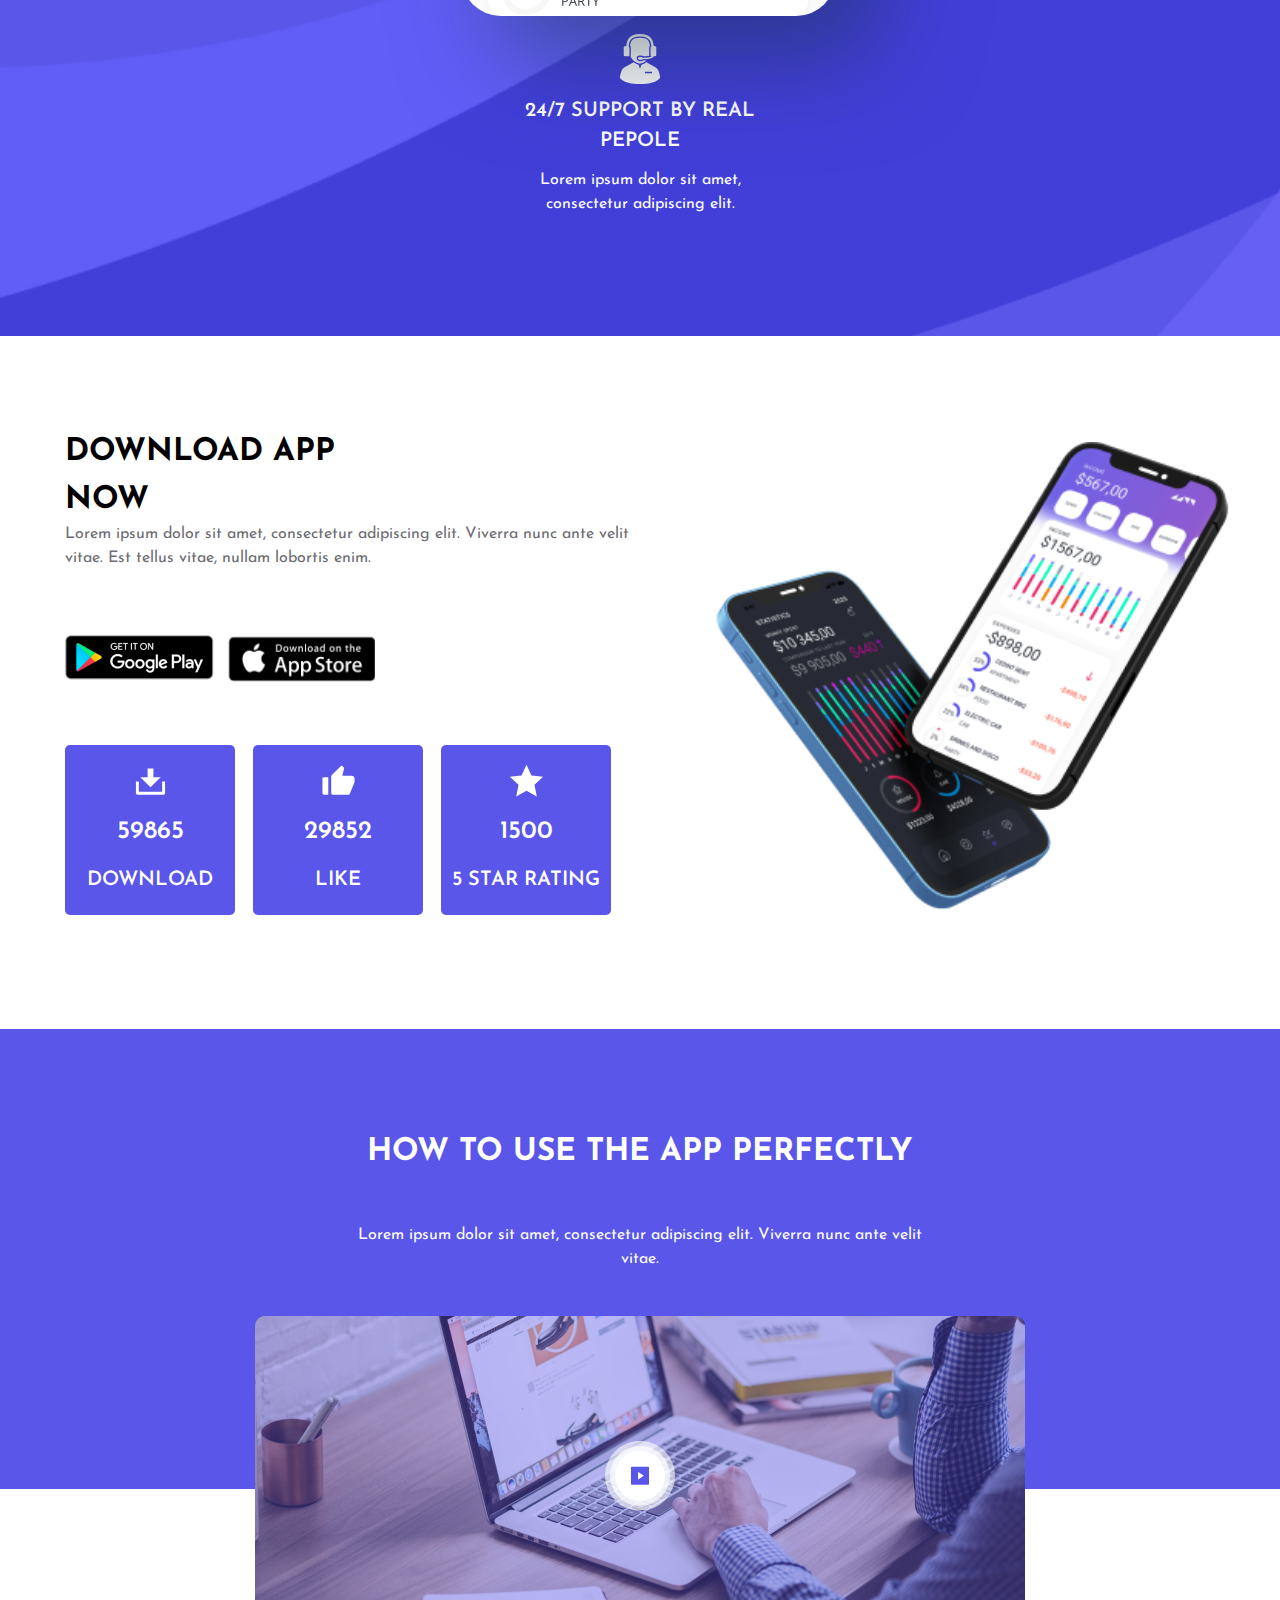
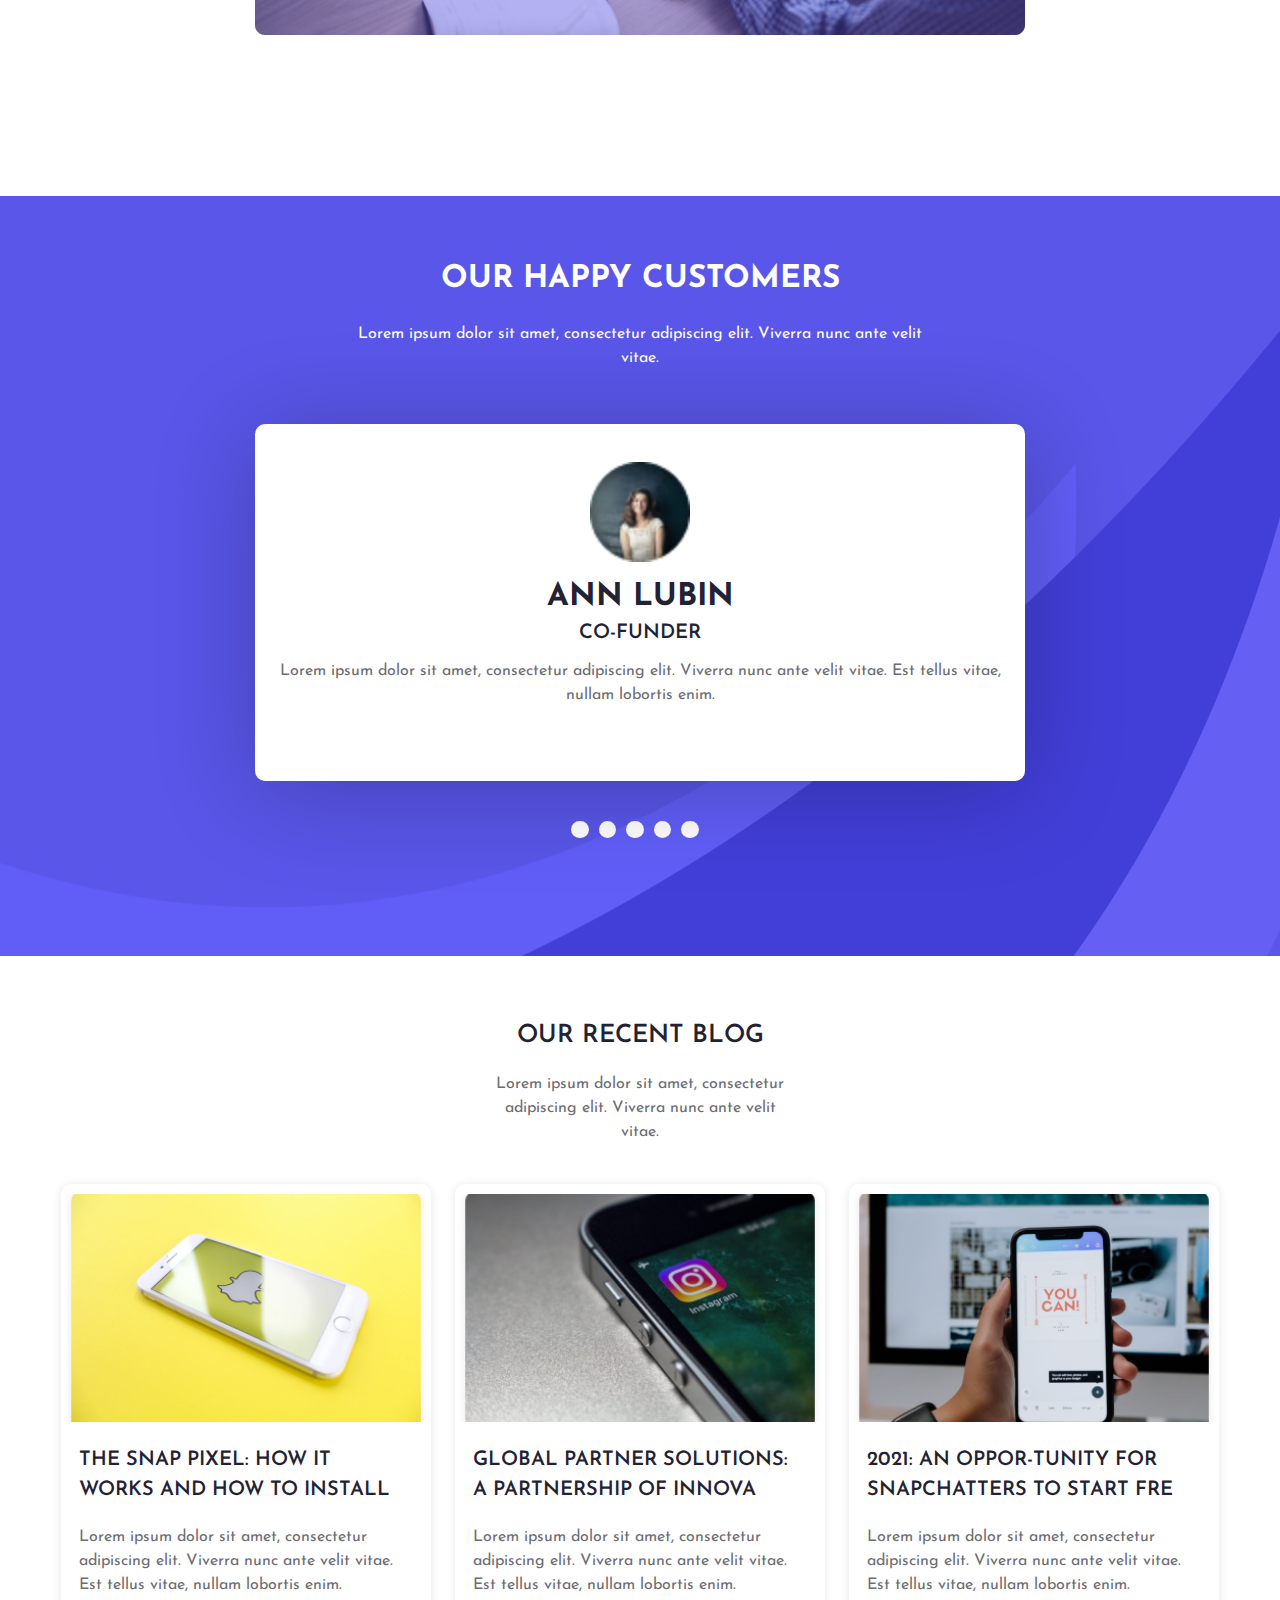
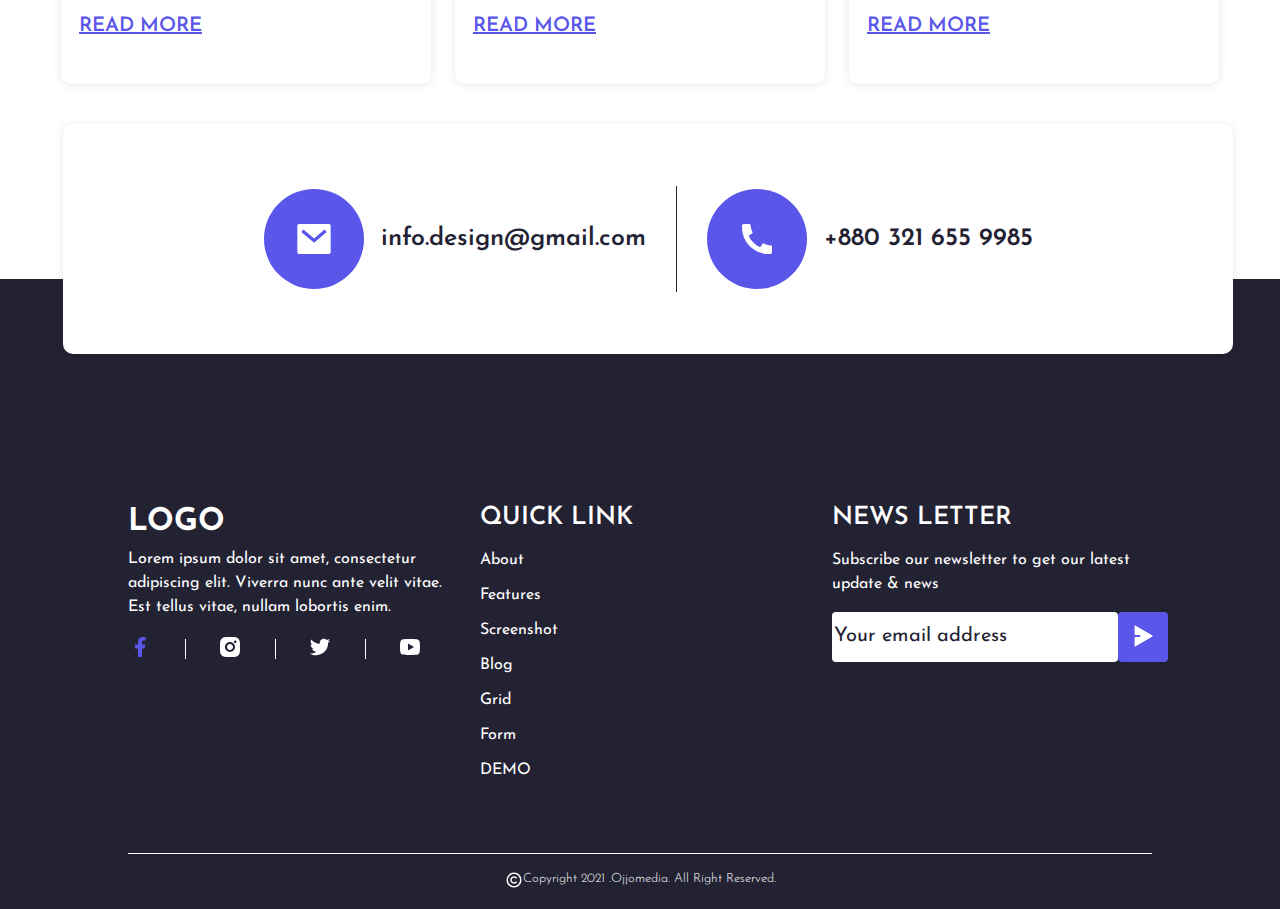
==== commit ade36215: "end!" ====
--- a/index.html
+++ b/index.html
@@ -3,36 +3,37 @@
 <head>
     <meta charset="UTF-8">
     <meta name="viewport" content="width=device-width, initial-scale=1.0">
-    <title>Document</title>
+    <title>Шатило М.С.</title>
     <link rel="stylesheet" href="normalize.css">
     <link rel="stylesheet" href="style.css">
 </head>
 <body>
+    <a class="skip-link" href="#main">Перейти к контенту</a>
     <header class="header">
         <div class="header__contacts">
             <a href="mailto:info@youremail.com" class="header__contacts-email">
-                <img src="image/mail-fill.svg" alt="mail" width="18" height="18">
+                <img src="image/mail-fill.svg" alt="#" width="18" height="18">
                 <p>info@youremail.com</p>
             </a>
             <a href="tel:(480)555-0103" class="header__contacts-phone">
-                <img src="image/phone-fill.svg" alt="phone" width="18" height="18">
+                <img src="image/phone-fill.svg" alt="#" width="18" height="18">
                 <p>(480) 555-0103</p>
             </a>
             <div class="header__messengers">
-                <a href=""><img src="image/facebook-fill-white.svg" alt=""  width="18" height="18"></a>
-                <a href=""><img src="image/instagram-fill.svg" alt="" width="18" height="18"></a>
-                <a href=""><img src="image/twitter-fill.svg" alt="" width="18" height="18"></a>
-                <a href=""><img src="image/youtube-fill.svg" alt="" width="18" height="18"></a>
+                <a href=""><img src="image/facebook-fill-white.svg" alt="#"  width="18" height="18"><span class="sr-only">Facebook link</span></a>
+                <a href=""><img src="image/instagram-fill.svg" alt="#" width="18" height="18"> <span class="sr-only">Instagram link</span></a>
+                <a href=""><img src="image/twitter-fill.svg" alt="#" width="18" height="18"><span class="sr-only">Twitter link</span></a>
+                <a href=""><img src="image/youtube-fill.svg" alt="#" width="18" height="18"><span class="sr-only">Youtube link</span></a>
             </div>
         </div>
         <div class="header__container">
             <nav class="header__nav">
-                <button type="button" class="header__buttonburger"><img src="image/burger.svg" alt=""></button>
+                <button type="button" class="header__buttonburger"><img src="image/burger.svg" alt="#"><span class="sr-only">Menu</span></button>
                 <a href="#Home" class="header__nav-link1">HOME</a>
                 <a href="#About">ABOUT</a>
                 <a href="#Features">FEATURES</a>
             </nav>
-            <a href="" class="header__logo"><img src="image/Logo41.svg" alt="Appoly"></a>
+            <a href="" class="header__logo"><img src="image/Logo41.svg" alt="#"><span class="sr-only">Logo</span></a>
             <nav class="header__nav2">
                 <a href="#Screenshot">SCREENSHOT</a>
                 <a href="#Blog">BLOG</a>
@@ -45,11 +46,11 @@
             <div class="downloadpage__container">
                 <h1 id="Screenshot" class="downloadpage__heading1">A Great App Makes Your Life Better</h1>
                 <p class="downloadpage__paragraph">Amet minim mollit non deserunt ullamco est sit aliqua dolor do amet sint. Velit officia consequat duis enim velit mollit.</p>
-                <h2 class="downloadpage__heading2">Download App Now</h2>
-                <a href="" class="downloadpage__link-google"><img src="image/google.png" alt="Get in on Google play" class="downloadpage__img-google" width="108" height="34"></a>
-                <a href="" class="downloadpage__link-apple"><img src="image/appstore.png" alt="Download on the App Store" class="downloadpage__img-apple" width="108" height="34"></a>
-            </div>
-            <img src="image/Free Ui View Mobile App Mockup 1 (1).png" alt="Free Ui View Mobile App Mockup 1" class="downloadpage__img-phone" height="521">
+                <h2 class="downloadpage__heading2">Download App Now</h2>#
+                <a href="" class="downloadpage__link-google"><img src="image/google.png" alt="" class="downloadpage__img-google" width="108" height="34"><span class="sr-only">Download in google play</span></a>
+                <a href="" class="downloadpage__link-apple"><img src="image/appstore.png" alt="#" class="downloadpage__img-apple" width="108" height="34"><span class="sr-only">Download in Appstore</span></a>
+            </div>
+            <img src="image/Free Ui View Mobile App Mockup 1 (1).png" alt="#" class="downloadpage__img-phone" height="521">
         </section>
         <section class="aboutpage">
             <div class="aboutpage__container-text">
@@ -58,23 +59,23 @@
                 <p class="aboutpage__paragraph">Lorem ipsum dolor sit amet, consectetur adipiscing elit. Viverra nunc ante velit vitae.</p>
             </div>
             <div class="aboutpage__container-imglist">
-                <img src="image/android-smartphone-free-mockup 1 (1).png" alt="android-smartphone-free-mockup 1" class="aboutpage__img-phone" width="238" height="324">
+                <img src="image/android-smartphone-free-mockup 1 (1).png" alt="" class="aboutpage__img-phone" width="238" height="324">
                 <ul class="aboutpage__list">
                     <li class="aboutpage__item">
-                        <img src="image/галочка.svg" alt="marker" class="aboutpage__marker" width="24" height="24">
+                        <img src="image/галочка.svg" alt="#" class="aboutpage__marker" width="24" height="24">
                         <h3 class="aboutpage__heading3">Creative design</h3>
                         <p class="aboutpage__item-paragraph">Lorem ipsum dolor sit amet, conse ctetur adipiscing elit.</p>
                         <p class="aboutpage__item-paragraph" id="aboutpage__item-dekstopparag">Lorem ipsum dolor sit amet, consectetur adipiscing elit. Viverra nunc ante velit vitae. Est tellus vitae, nullam lobortis enim. Faucibus amet etiam tincidunt rhoncus, ullamcorper velit.</p>
 
                     </li>
                     <li class="aboutpage__item">
-                        <img src="image/галочка.svg" alt="marker" class="aboutpage__marker" width="24" height="24">
+                        <img src="image/галочка.svg" alt="#" class="aboutpage__marker" width="24" height="24">
                         <h3 class="aboutpage__heading3">easy to use</h3>
                         <p class="aboutpage__item-paragraph">Lorem ipsum dolor sit amet, conse ctetur adipiscing elit.</p>
                         <p class="aboutpage__item-paragraph" id="aboutpage__item-dekstopparag">Lorem ipsum dolor sit amet, consectetur adipiscing elit. Viverra nunc ante velit vitae. Est tellus vitae, nullam lobortis enim. Faucibus amet etiam tincidunt rhoncus, ullamcorper velit.</p>
                     </li>
                     <li class="aboutpage__item">
-                        <img src="image/галочка.svg" alt="marker" class="aboutpage__marker" width="24" height="24">
+                        <img src="image/галочка.svg" alt="#" class="aboutpage__marker" width="24" height="24">
                         <h3 class="aboutpage__heading3">Best user experince</h3>
                         <p class="aboutpage__item-paragraph">Lorem ipsum dolor sit amet, conse ctetur adipiscing elit.</p>
                         <p class="aboutpage__item-paragraph" id="aboutpage__item-dekstopparag">Lorem ipsum dolor sit amet, consectetur adipiscing elit. Viverra nunc ante velit vitae. Est tellus vitae, nullam lobortis enim. Faucibus amet etiam tincidunt rhoncus, ullamcorper velit.</p>
@@ -88,41 +89,41 @@
             <p class="featurespage__paragraph-main">Lorem ipsum dolor sit amet, consectetur adipiscing elit. Viverra nunc ante velit vitae.</p>
             <ul class="featurespage__list">
                 <li class="featurespage__items1">
-                    <img src="image/comment.svg" alt="Icons/comment" class="featurespage__img">
+                    <img src="image/comment.svg" alt="#" class="featurespage__img">
                     <h3 class="featurespage__heading3">Full free chat</h3>
                     <p class="featurespage__paragraph">Lorem ipsum dolor sit amet, consectetur adipiscing elit.</p>
                 </li>
                 <li class="featurespage__items2">
                     
-                    <img src="image/surface1.svg" alt="Icons/browser" class="featurespage__img">
+                    <img src="image/surface1.svg" alt="#" class="featurespage__img">
                     <h3 class="featurespage__heading3">unlimiter features</h3>
                     <p class="featurespage__paragraph">Lorem ipsum dolor sit amet, consectetur adipiscing elit.</p>
                 </li>
                 <li class="featurespage__items3">
 
-                    <img src="image/vector.svg" alt="Icons/vector" class="featurespage__img">
+                    <img src="image/vector.svg" alt="#" class="featurespage__img">
                     <h3 class="featurespage__heading3">awsome ui design</h3>
                     <p class="featurespage__paragraph">Lorem ipsum dolor sit amet, consectetur adipiscing elit.</p>
                 </li>
                 <li class="featurespage__items4">
-                    <img src="image/app(7).png" alt="App" class="featurespage__img-app">
+                    <img src="image/app(7).png" alt="#" class="featurespage__img-app">
 
                 </li>
                 <li class="featurespage__items5">
 
-                    <img src="image/cell-phone.svg" alt="Icons/cell-phone" class="featurespage__img">
+                    <img src="image/cell-phone.svg" alt="#" class="featurespage__img">
                     <h3 class="featurespage__heading3">iso & androind version</h3>
                     <p class="featurespage__paragraph">Lorem ipsum dolor sit amet, consectetur adipiscing elit.</p>
                 </li>
                 <li class="featurespage__items6">
 
-                    <img src="image/eye-scanner 1.svg" alt="Icons/eye-scanner 1" class="featurespage__img">
+                    <img src="image/eye-scanner 1.svg" alt="#" class="featurespage__img">
                     <h3 class="featurespage__heading3">retina ready greaphics</h3>
                     <p class="featurespage__paragraph">Lorem ipsum dolor sit amet, consectetur adipiscing elit.</p>
                 </li>
                 <li class="featurespage__items7">
 
-                    <img src="image/male-telemarketer.svg" alt="Icons/male-telemarketer" class="featurespage__img">
+                    <img src="image/male-telemarketer.svg" alt="#" class="featurespage__img">
                     <h3 class="featurespage__heading3">24/7 support by real pepole</h3>
                     <p class="featurespage__paragraph">Lorem ipsum dolor sit amet, consectetur adipiscing elit.</p>
                 </li>
@@ -132,35 +133,37 @@
             <div class="statisticpage__download-container">
                 <h2 class="statisticpage__heading2">Download App  <br> Now</h2>
                 <p class="statisticpage__paragraph-main">Lorem ipsum dolor sit amet, consectetur adipiscing elit. Viverra nunc ante velit vitae. Est tellus vitae, nullam lobortis enim.</p>
-                <a href="" class="statisticpage__link-google"><img src="image/google.png" alt="Get in on Google play" class="statisticpage__img-google" width="149" height="47"></a>
-                <a href="" class="statisticpage__link-apple"><img src="image/appstore.png" alt="Download on the App Store" class="statisticpage__img-apple" width="149" height="47"></a>
+                <a href="" class="statisticpage__link-google"><img src="image/google.png" alt="#" class="statisticpage__img-google" width="149" height="47"><span class="sr-only">Download in google play</span></a>
+                <a href="" class="statisticpage__link-apple"><img src="image/appstore.png" alt="#" class="statisticpage__img-apple" width="149" height="47"> <span class="sr-only">Downloan in Appstore</span></a>
                 <div class="statisticpage__main-container">
                     <div class="statisticpage__container">
-                        <img src="image/download-2-fill.svg" alt="Icons/download-2-fill" class="statisticpage__img-icons">
+                        <img src="image/download-2-fill.svg" alt="#" class="statisticpage__img-icons">
                         <p class="statisticpage__paragraph-numbers" id="downloads__number">59865</p>
                         <p class="statisticpage__paragraph-text" id="downloads__text">Download</p>
                     </div>
                     <div class="statisticpage__container">
-                        <img src="image/like.svg" alt="Icons/thumb-up-fill" class="statisticpage__img-icons">
+                        <img src="image/like.svg" alt="#" class="statisticpage__img-icons">
                         <p class="statisticpage__paragraph-numbers" id="like__number">29852</p>
                         <p class="statisticpage__paragraph-text" id="like__text">Like</p>
                     </div>
                     <div class="statisticpage__container">
-                        <img src="image/star-fill.svg" alt="Icons/star-fill" class="statisticpage__img-icons">
+                        <img src="image/star-fill.svg" alt="#" class="statisticpage__img-icons">
                         <p class="statisticpage__paragraph-numbers" id="rating__number">1500</p>
                         <p class="statisticpage__paragraph-text" id="rating__text">5 star rating</p>
                     </div>
                 </div>
             </div>
-            <img src="image/Gravity-Scene-iPhone-12-Mockup 1 (1).png" alt="Gravity-Scene-iPhone-12-Mockup 1" class="statisticpage__img-phone">
+            <img src="image/Gravity-Scene-iPhone-12-Mockup 1 (1).png" alt="#" class="statisticpage__img-phone">
         </section>
         <section class="howtousepage">
             <h2 class="howtousepage__heading2">how to use the app perfectly</h2>
             <p class="howtousepage__paragraph">Lorem ipsum dolor sit amet, consectetur adipiscing elit. Viverra nunc ante velit vitae.</p>
             <div class="howtousepage__img-video">
-                <img src="image/videoimg.png" alt="video" width="343" height="150" class="howtousepage__img">
+                <img src="image/videoimg.png" alt="#" width="343" height="150" class="howtousepage__img">
                 <div class="howtousepage__img-button">
-                    <img src="image/Vodeo Icon.svg" alt="play button">
+                    <button class="howtousepage__video-button">
+                    <img src="image/Vodeo Icon.svg" alt="Play video">
+                    </button>
                 </div>
             </div>
         </section>
@@ -168,7 +171,7 @@
             <h2 class="customerspage__heading2">Our Happy Customers</h2>
             <p class="customerspage__paragraph-main">Lorem ipsum dolor sit amet, consectetur adipiscing elit. Viverra nunc ante velit vitae.</p>
             <div class="customerspage__container" id="customerspage__container-main">
-                <img src="image/Profile Image (2).png" alt="Profile Image" class="customerspage__photo">
+                <img src="image/Profile Image (2).png" alt="#" class="customerspage__photo">
                 <h2 class="customerspage__name">Ann Lubin</h2>
                 <p class="customerspage__post">CO-FUNDER</p>
                 <blockquote>
@@ -208,11 +211,11 @@
                 </blockquote>
             </div>      -->
             <div class="customerspage__slider">
-                <button class="slider__button"></button>
-                <button class="slider__button"></button>
-                <button class="slider__button"></button>
-                <button class="slider__button"></button>
-                <button class="slider__button"></button>
+                <button class="slider__button"><span class="sr-only">Customers 1 button</span></button>
+                <button class="slider__button"><span class="sr-only">Customers 2 button</span></button>
+                <button class="slider__button"><span class="sr-only">Customers 3 button</span></button>
+                <button class="slider__button"><span class="sr-only">Customers 4 button</span></button>
+                <button class="slider__button"><span class="sr-only">Customers 5 button</span></button>
             </div>    
         </section>
         <section class="blogpage" >
@@ -220,19 +223,19 @@
             <p class="blogpage__paragraph-main">Lorem ipsum dolor sit amet, consectetur adipiscing elit. Viverra nunc ante velit vitae.</p>
             <div class="blogpage__manycontainers">
                 <div class="blogpage__container">
-                    <img src="image/Image (2).png" alt="Image" class="blogpage__img-blog1" width="343">
+                    <img src="image/Image (2).png" alt="#" class="blogpage__img-blog1" width="343">
                     <h3 class="blogpage__heading3">The Snap Pixel: How It Works and How to Install</h3>
                     <p class="blogpage__paragraph">Lorem ipsum dolor sit amet, consectetur adipiscing elit. Viverra nunc ante velit vitae. Est tellus vitae, nullam lobortis enim.</p>
                     <a href="" class="blogpage__link">Read more</a>
                 </div>
                 <div class="blogpage__container">
-                    <img src="image/Image (3).png" alt="Image" class="blogpage__img-blog2" width="343">
+                    <img src="image/Image (3).png" alt="#" class="blogpage__img-blog2" width="343">
                     <h3 class="blogpage__heading3">Global Partner Solutions: A Partnership of Innova</h3>
                     <p class="blogpage__paragraph">Lorem ipsum dolor sit amet, consectetur adipiscing elit. Viverra nunc ante velit vitae. Est tellus vitae, nullam lobortis enim.</p>
                     <a href="" class="blogpage__link">Read more</a>
                 </div>
                 <div class="blogpage__container">
-                    <img src="image/Image (4).png" alt="Image" class="blogpage__img-blog3" width="343">
+                    <img src="image/Image (4).png" alt="#" class="blogpage__img-blog3" width="343">
                     <h3 class="blogpage__heading3">2021: An oppor-tunity for Snapchatters to start fre</h3>
                     <p class="blogpage__paragraph">Lorem ipsum dolor sit amet, consectetur adipiscing elit. Viverra nunc ante velit vitae. Est tellus vitae, nullam lobortis enim.</p>
                     <a href="" class="blogpage__link">Read more</a>
@@ -253,13 +256,13 @@
             <div class="logo__container">
                 <h2 class="logo__heading">Logo</h2>
                 <p class="logo__paragraph">Lorem ipsum dolor sit amet, consectetur adipiscing elit. Viverra nunc ante velit vitae. Est tellus vitae, nullam lobortis enim.</p>
-                <a href=""><img src="image/facebook-fill.svg" alt="Icons/fill/facebook-fill" width="24"></a>
+                <a href=""><img src="image/facebook-fill.svg" alt="#" width="24"><span class="sr-only">Facebook link</span></a>
                 <hr class="logo__hr">
-                <a href=""><img src="image/instagram-fill.svg" alt="Icons/fill/instagram-fill" width="24"></a>
+                <a href=""><img src="image/instagram-fill.svg" alt="#" width="24"><span class="sr-only">Instagram link</span></a>
                 <hr class="logo__hr">
-                <a href=""><img src="image/twitter-fill.svg" alt="Icons/fill/twitter-fill" width="24"></a>
+                <a href=""><img src="image/twitter-fill.svg" alt="#" width="24"><span class="sr-only">Twitter link</span></a>
                 <hr class="logo__hr">
-                <a href=""><img src="image/youtube-fill.svg" alt="Icons/fill/youtube-fill" width="24"></a>
+                <a href=""><img src="image/youtube-fill.svg" alt="#" width="24"><span class="sr-only">Youtube link</span></a>
             </div>
             <div class="quicklink__container">
                 <h3 class="quicklink__heading3">quick link</h3>
@@ -277,15 +280,15 @@
                 <h3 class="newsletter__heading3">news letter</h3>
                 <p class="newsletter__paragraph">Subscribe our newsletter to get our latest update & news</p>
                 <form class="newsletter__input">
-                    <label for="email"><input class="newsletter__inputt" type="text" id="email" placeholder="Your email address"></label>
-                    <button type="submit" class="newsletter__button"><img src="image/send-plane-2-fill.svg" alt="Icons/send-plane-2-fill"></button>
+                    <label for="email"><input class="newsletter__inputt" type="email" id="email" placeholder="Your email address"></label>
+                    <button type="submit" class="newsletter__button"><img src="image/send-plane-2-fill.svg" alt="#"><span class="sr-only">Submit your email adress</span></button>
                 </form>
             </div>
         </div>
         <hr class="copyright__hr">
         <div class="copyright__container"> 
 
-            <img src="image/Group.svg" alt="Icons/copyright-line" width="18" height="18" class="copyright__img">
+            <img src="image/Group.svg" alt="" width="18" height="18" class="copyright__img">
             <p class="copyright__text">Copyright 2021 .Ojjomedia. All Right Reserved.</p>
         </div>
     </footer>
--- a/style.css
+++ b/style.css
@@ -80,6 +80,18 @@
 ::selection{
     background: var(--heading2-color);
 }
+
+.sr-only {
+    position: absolute;
+    width: 1px;
+    height: 1px;
+    padding: 0;
+    margin: -1px;
+    overflow: hidden;
+    clip: rect(0, 0, 0, 0);
+    white-space: nowrap;
+    border-width: 0;
+}
 /* Хедер */
 
 .header {
@@ -90,6 +102,21 @@
     padding-left: 1.6rem;
     padding-right: 1.6rem;
 
+}
+.skip-link {
+    display: block;
+    position: absolute;
+    top: 5rem;
+    left: 50%;
+    padding: 10px 15px;
+    color: #18191c;
+    background: var(--background2-color)
+    transform: translateY(-100%);
+}
+
+.skip-link:focus {
+    z-index: 3;
+    transform: translateY(20%);
 }
 
 
@@ -1042,7 +1069,12 @@
     display: none;
 }
 
-@media screen and (min-width:376px) {
+.howtousepage__video-button{
+    background: transparent;
+    border: none;
+}
+
+@media screen and (min-width:374px) {
     .downloadpage{
         background-image: url(image/Background\ Image\ \(5\).png);
     }
@@ -1447,7 +1479,7 @@
         margin-top: 0rem;
     }
     #email{
-        width: 16.1rem;
+        width: 22.1rem;
     }
     .quicklink__heading3{
         
